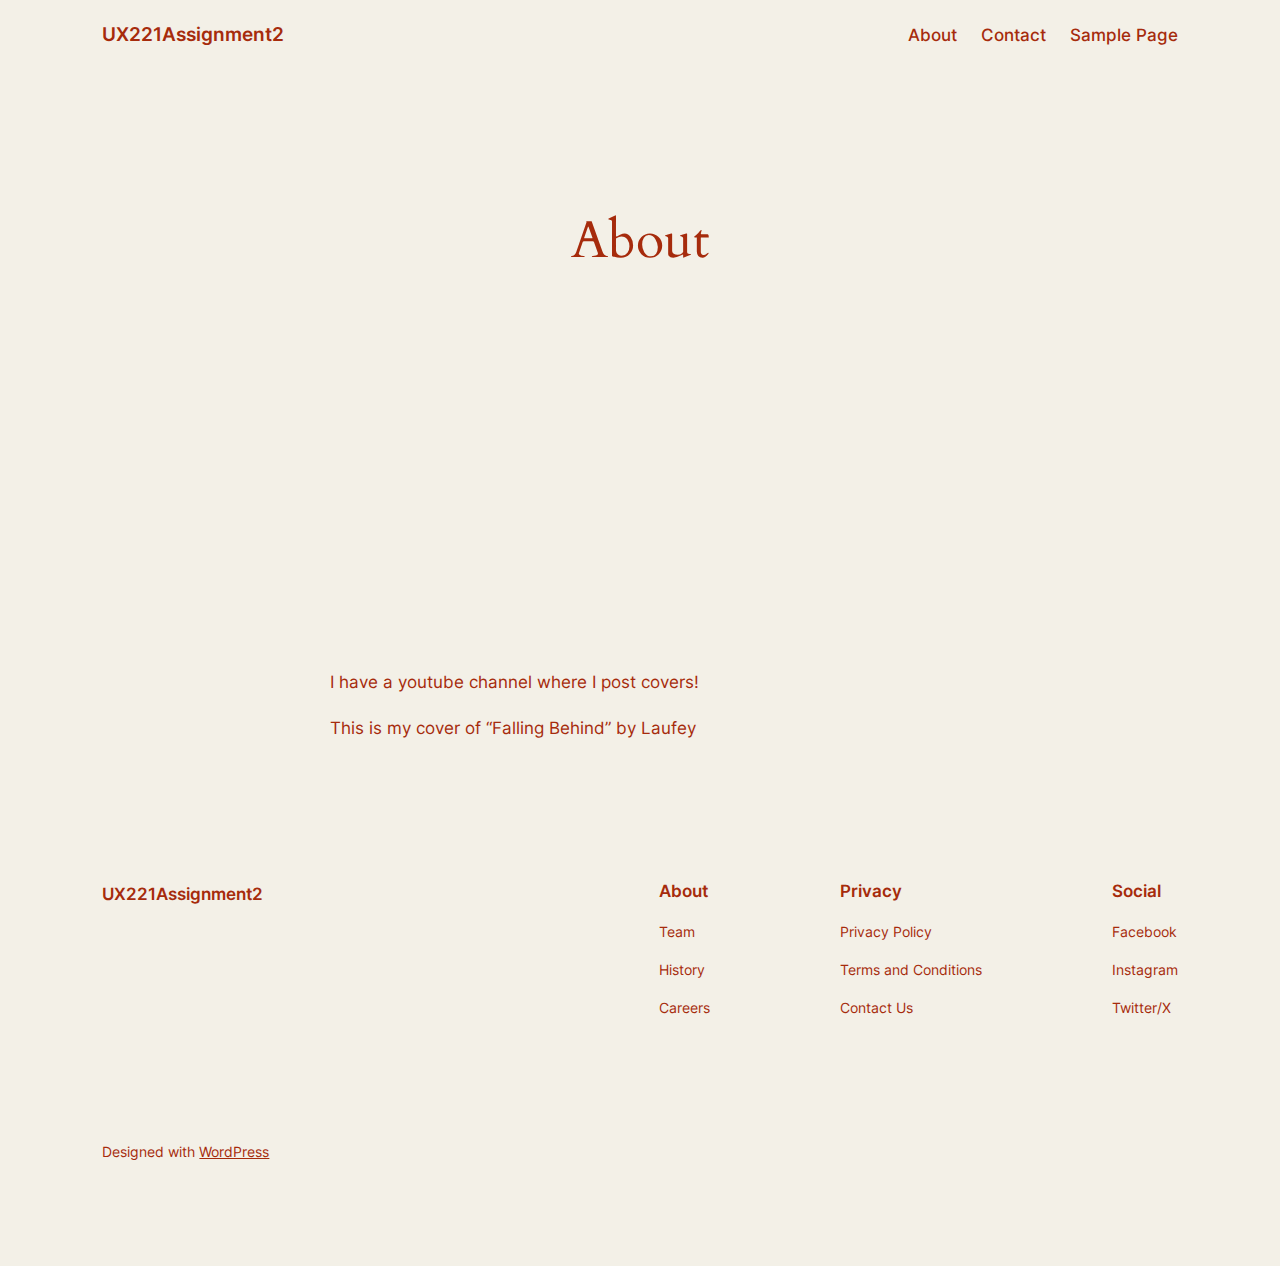
==== about/index.html @ e78d364b "deploy: 8028c22133282f157726c43431fa1f58e1447003" ====
<!DOCTYPE html>
<html lang="en-CA">
<head>
	<meta charset="UTF-8" />
	<meta name="viewport" content="width=device-width, initial-scale=1" />
<meta name='robots' content='max-image-preview:large' />
	<style>img:is([sizes="auto" i], [sizes^="auto," i]) { contain-intrinsic-size: 3000px 1500px }</style>
	<title>About &#8211; UX221Assignment2</title>
<link rel='dns-prefetch' href='//localhost' />
<link rel="alternate" type="application/rss+xml" title="UX221Assignment2 &raquo; Feed" href="/feed/" />
<link rel="alternate" type="application/rss+xml" title="UX221Assignment2 &raquo; Comments Feed" href="/comments/feed/" />
<script>
window._wpemojiSettings = {"baseUrl":"https:\/\/s.w.org\/images\/core\/emoji\/15.0.3\/72x72\/","ext":".png","svgUrl":"https:\/\/s.w.org\/images\/core\/emoji\/15.0.3\/svg\/","svgExt":".svg","source":{"concatemoji":"/wp-includes\/js\/wp-emoji-release.min.js?ver=6.7.2"}};
/*! This file is auto-generated */
!function(i,n){var o,s,e;function c(e){try{var t={supportTests:e,timestamp:(new Date).valueOf()};sessionStorage.setItem(o,JSON.stringify(t))}catch(e){}}function p(e,t,n){e.clearRect(0,0,e.canvas.width,e.canvas.height),e.fillText(t,0,0);var t=new Uint32Array(e.getImageData(0,0,e.canvas.width,e.canvas.height).data),r=(e.clearRect(0,0,e.canvas.width,e.canvas.height),e.fillText(n,0,0),new Uint32Array(e.getImageData(0,0,e.canvas.width,e.canvas.height).data));return t.every(function(e,t){return e===r[t]})}function u(e,t,n){switch(t){case"flag":return n(e,"\ud83c\udff3\ufe0f\u200d\u26a7\ufe0f","\ud83c\udff3\ufe0f\u200b\u26a7\ufe0f")?!1:!n(e,"\ud83c\uddfa\ud83c\uddf3","\ud83c\uddfa\u200b\ud83c\uddf3")&&!n(e,"\ud83c\udff4\udb40\udc67\udb40\udc62\udb40\udc65\udb40\udc6e\udb40\udc67\udb40\udc7f","\ud83c\udff4\u200b\udb40\udc67\u200b\udb40\udc62\u200b\udb40\udc65\u200b\udb40\udc6e\u200b\udb40\udc67\u200b\udb40\udc7f");case"emoji":return!n(e,"\ud83d\udc26\u200d\u2b1b","\ud83d\udc26\u200b\u2b1b")}return!1}function f(e,t,n){var r="undefined"!=typeof WorkerGlobalScope&&self instanceof WorkerGlobalScope?new OffscreenCanvas(300,150):i.createElement("canvas"),a=r.getContext("2d",{willReadFrequently:!0}),o=(a.textBaseline="top",a.font="600 32px Arial",{});return e.forEach(function(e){o[e]=t(a,e,n)}),o}function t(e){var t=i.createElement("script");t.src=e,t.defer=!0,i.head.appendChild(t)}"undefined"!=typeof Promise&&(o="wpEmojiSettingsSupports",s=["flag","emoji"],n.supports={everything:!0,everythingExceptFlag:!0},e=new Promise(function(e){i.addEventListener("DOMContentLoaded",e,{once:!0})}),new Promise(function(t){var n=function(){try{var e=JSON.parse(sessionStorage.getItem(o));if("object"==typeof e&&"number"==typeof e.timestamp&&(new Date).valueOf()<e.timestamp+604800&&"object"==typeof e.supportTests)return e.supportTests}catch(e){}return null}();if(!n){if("undefined"!=typeof Worker&&"undefined"!=typeof OffscreenCanvas&&"undefined"!=typeof URL&&URL.createObjectURL&&"undefined"!=typeof Blob)try{var e="postMessage("+f.toString()+"("+[JSON.stringify(s),u.toString(),p.toString()].join(",")+"));",r=new Blob([e],{type:"text/javascript"}),a=new Worker(URL.createObjectURL(r),{name:"wpTestEmojiSupports"});return void(a.onmessage=function(e){c(n=e.data),a.terminate(),t(n)})}catch(e){}c(n=f(s,u,p))}t(n)}).then(function(e){for(var t in e)n.supports[t]=e[t],n.supports.everything=n.supports.everything&&n.supports[t],"flag"!==t&&(n.supports.everythingExceptFlag=n.supports.everythingExceptFlag&&n.supports[t]);n.supports.everythingExceptFlag=n.supports.everythingExceptFlag&&!n.supports.flag,n.DOMReady=!1,n.readyCallback=function(){n.DOMReady=!0}}).then(function(){return e}).then(function(){var e;n.supports.everything||(n.readyCallback(),(e=n.source||{}).concatemoji?t(e.concatemoji):e.wpemoji&&e.twemoji&&(t(e.twemoji),t(e.wpemoji)))}))}((window,document),window._wpemojiSettings);
</script>
<style id='wp-block-site-logo-inline-css'>
.wp-block-site-logo{box-sizing:border-box;line-height:0}.wp-block-site-logo a{display:inline-block;line-height:0}.wp-block-site-logo.is-default-size img{height:auto;width:120px}.wp-block-site-logo img{height:auto;max-width:100%}.wp-block-site-logo a,.wp-block-site-logo img{border-radius:inherit}.wp-block-site-logo.aligncenter{margin-left:auto;margin-right:auto;text-align:center}:root :where(.wp-block-site-logo.is-style-rounded){border-radius:9999px}
</style>
<style id='wp-block-site-title-inline-css'>
.wp-block-site-title{box-sizing:border-box}.wp-block-site-title :where(a){color:inherit;font-family:inherit;font-size:inherit;font-style:inherit;font-weight:inherit;letter-spacing:inherit;line-height:inherit;text-decoration:inherit}
</style>
<style id='wp-block-group-inline-css'>
.wp-block-group{box-sizing:border-box}:where(.wp-block-group.wp-block-group-is-layout-constrained){position:relative}
</style>
<style id='wp-block-page-list-inline-css'>
.wp-block-navigation .wp-block-page-list{align-items:var(--navigation-layout-align,initial);background-color:inherit;display:flex;flex-direction:var(--navigation-layout-direction,initial);flex-wrap:var(--navigation-layout-wrap,wrap);justify-content:var(--navigation-layout-justify,initial)}.wp-block-navigation .wp-block-navigation-item{background-color:inherit}
</style>
<link rel='stylesheet' id='wp-block-navigation-css' href='/wp-includes/blocks/navigation/style.min.css?ver=6.7.2' media='all' />
<style id='wp-block-spacer-inline-css'>
.wp-block-spacer{clear:both}
</style>
<style id='wp-block-post-title-inline-css'>
.wp-block-post-title{box-sizing:border-box;word-break:break-word}.wp-block-post-title :where(a){display:inline-block;font-family:inherit;font-size:inherit;font-style:inherit;font-weight:inherit;letter-spacing:inherit;line-height:inherit;text-decoration:inherit}
</style>
<style id='wp-block-post-featured-image-inline-css'>
.wp-block-post-featured-image{margin-left:0;margin-right:0}.wp-block-post-featured-image a{display:block;height:100%}.wp-block-post-featured-image :where(img){box-sizing:border-box;height:auto;max-width:100%;vertical-align:bottom;width:100%}.wp-block-post-featured-image.alignfull img,.wp-block-post-featured-image.alignwide img{width:100%}.wp-block-post-featured-image .wp-block-post-featured-image__overlay.has-background-dim{background-color:#000;inset:0;position:absolute}.wp-block-post-featured-image{position:relative}.wp-block-post-featured-image .wp-block-post-featured-image__overlay.has-background-gradient{background-color:initial}.wp-block-post-featured-image .wp-block-post-featured-image__overlay.has-background-dim-0{opacity:0}.wp-block-post-featured-image .wp-block-post-featured-image__overlay.has-background-dim-10{opacity:.1}.wp-block-post-featured-image .wp-block-post-featured-image__overlay.has-background-dim-20{opacity:.2}.wp-block-post-featured-image .wp-block-post-featured-image__overlay.has-background-dim-30{opacity:.3}.wp-block-post-featured-image .wp-block-post-featured-image__overlay.has-background-dim-40{opacity:.4}.wp-block-post-featured-image .wp-block-post-featured-image__overlay.has-background-dim-50{opacity:.5}.wp-block-post-featured-image .wp-block-post-featured-image__overlay.has-background-dim-60{opacity:.6}.wp-block-post-featured-image .wp-block-post-featured-image__overlay.has-background-dim-70{opacity:.7}.wp-block-post-featured-image .wp-block-post-featured-image__overlay.has-background-dim-80{opacity:.8}.wp-block-post-featured-image .wp-block-post-featured-image__overlay.has-background-dim-90{opacity:.9}.wp-block-post-featured-image .wp-block-post-featured-image__overlay.has-background-dim-100{opacity:1}.wp-block-post-featured-image:where(.alignleft,.alignright){width:100%}
</style>
<style id='wp-block-paragraph-inline-css'>
.is-small-text{font-size:.875em}.is-regular-text{font-size:1em}.is-large-text{font-size:2.25em}.is-larger-text{font-size:3em}.has-drop-cap:not(:focus):first-letter{float:left;font-size:8.4em;font-style:normal;font-weight:100;line-height:.68;margin:.05em .1em 0 0;text-transform:uppercase}body.rtl .has-drop-cap:not(:focus):first-letter{float:none;margin-left:.1em}p.has-drop-cap.has-background{overflow:hidden}:root :where(p.has-background){padding:1.25em 2.375em}:where(p.has-text-color:not(.has-link-color)) a{color:inherit}p.has-text-align-left[style*="writing-mode:vertical-lr"],p.has-text-align-right[style*="writing-mode:vertical-rl"]{rotate:180deg}
</style>
<style id='wp-block-post-content-inline-css'>
.wp-block-post-content{display:flow-root}
</style>
<style id='wp-block-site-tagline-inline-css'>
.wp-block-site-tagline{box-sizing:border-box}
</style>
<style id='wp-block-heading-inline-css'>
h1.has-background,h2.has-background,h3.has-background,h4.has-background,h5.has-background,h6.has-background{padding:1.25em 2.375em}h1.has-text-align-left[style*=writing-mode]:where([style*=vertical-lr]),h1.has-text-align-right[style*=writing-mode]:where([style*=vertical-rl]),h2.has-text-align-left[style*=writing-mode]:where([style*=vertical-lr]),h2.has-text-align-right[style*=writing-mode]:where([style*=vertical-rl]),h3.has-text-align-left[style*=writing-mode]:where([style*=vertical-lr]),h3.has-text-align-right[style*=writing-mode]:where([style*=vertical-rl]),h4.has-text-align-left[style*=writing-mode]:where([style*=vertical-lr]),h4.has-text-align-right[style*=writing-mode]:where([style*=vertical-rl]),h5.has-text-align-left[style*=writing-mode]:where([style*=vertical-lr]),h5.has-text-align-right[style*=writing-mode]:where([style*=vertical-rl]),h6.has-text-align-left[style*=writing-mode]:where([style*=vertical-lr]),h6.has-text-align-right[style*=writing-mode]:where([style*=vertical-rl]){rotate:180deg}

				.is-style-asterisk:before {
					content: '';
					width: 1.5rem;
					height: 3rem;
					background: var(--wp--preset--color--contrast-2, currentColor);
					clip-path: path('M11.93.684v8.039l5.633-5.633 1.216 1.23-5.66 5.66h8.04v1.737H13.2l5.701 5.701-1.23 1.23-5.742-5.742V21h-1.737v-8.094l-5.77 5.77-1.23-1.217 5.743-5.742H.842V9.98h8.162l-5.701-5.7 1.23-1.231 5.66 5.66V.684h1.737Z');
					display: block;
				}

				/* Hide the asterisk if the heading has no content, to avoid using empty headings to display the asterisk only, which is an A11Y issue */
				.is-style-asterisk:empty:before {
					content: none;
				}

				.is-style-asterisk:-moz-only-whitespace:before {
					content: none;
				}

				.is-style-asterisk.has-text-align-center:before {
					margin: 0 auto;
				}

				.is-style-asterisk.has-text-align-right:before {
					margin-left: auto;
				}

				.rtl .is-style-asterisk.has-text-align-left:before {
					margin-right: auto;
				}
</style>
<style id='wp-block-navigation-link-inline-css'>
.wp-block-navigation .wp-block-navigation-item__label{overflow-wrap:break-word}.wp-block-navigation .wp-block-navigation-item__description{display:none}.link-ui-tools{border-top:1px solid #f0f0f0;padding:8px}.link-ui-block-inserter{padding-top:8px}.link-ui-block-inserter__back{margin-left:8px;text-transform:uppercase}

				.is-style-arrow-link .wp-block-navigation-item__label:after {
					content: "\2197";
					padding-inline-start: 0.25rem;
					vertical-align: middle;
					text-decoration: none;
					display: inline-block;
				}
</style>
<style id='wp-block-columns-inline-css'>
.wp-block-columns{align-items:normal!important;box-sizing:border-box;display:flex;flex-wrap:wrap!important}@media (min-width:782px){.wp-block-columns{flex-wrap:nowrap!important}}.wp-block-columns.are-vertically-aligned-top{align-items:flex-start}.wp-block-columns.are-vertically-aligned-center{align-items:center}.wp-block-columns.are-vertically-aligned-bottom{align-items:flex-end}@media (max-width:781px){.wp-block-columns:not(.is-not-stacked-on-mobile)>.wp-block-column{flex-basis:100%!important}}@media (min-width:782px){.wp-block-columns:not(.is-not-stacked-on-mobile)>.wp-block-column{flex-basis:0;flex-grow:1}.wp-block-columns:not(.is-not-stacked-on-mobile)>.wp-block-column[style*=flex-basis]{flex-grow:0}}.wp-block-columns.is-not-stacked-on-mobile{flex-wrap:nowrap!important}.wp-block-columns.is-not-stacked-on-mobile>.wp-block-column{flex-basis:0;flex-grow:1}.wp-block-columns.is-not-stacked-on-mobile>.wp-block-column[style*=flex-basis]{flex-grow:0}:where(.wp-block-columns){margin-bottom:1.75em}:where(.wp-block-columns.has-background){padding:1.25em 2.375em}.wp-block-column{flex-grow:1;min-width:0;overflow-wrap:break-word;word-break:break-word}.wp-block-column.is-vertically-aligned-top{align-self:flex-start}.wp-block-column.is-vertically-aligned-center{align-self:center}.wp-block-column.is-vertically-aligned-bottom{align-self:flex-end}.wp-block-column.is-vertically-aligned-stretch{align-self:stretch}.wp-block-column.is-vertically-aligned-bottom,.wp-block-column.is-vertically-aligned-center,.wp-block-column.is-vertically-aligned-top{width:100%}
</style>
<style id='wp-emoji-styles-inline-css'>

	img.wp-smiley, img.emoji {
		display: inline !important;
		border: none !important;
		box-shadow: none !important;
		height: 1em !important;
		width: 1em !important;
		margin: 0 0.07em !important;
		vertical-align: -0.1em !important;
		background: none !important;
		padding: 0 !important;
	}
</style>
<style id='wp-block-library-inline-css'>
:root{--wp-admin-theme-color:#007cba;--wp-admin-theme-color--rgb:0,124,186;--wp-admin-theme-color-darker-10:#006ba1;--wp-admin-theme-color-darker-10--rgb:0,107,161;--wp-admin-theme-color-darker-20:#005a87;--wp-admin-theme-color-darker-20--rgb:0,90,135;--wp-admin-border-width-focus:2px;--wp-block-synced-color:#7a00df;--wp-block-synced-color--rgb:122,0,223;--wp-bound-block-color:var(--wp-block-synced-color)}@media (min-resolution:192dpi){:root{--wp-admin-border-width-focus:1.5px}}.wp-element-button{cursor:pointer}:root{--wp--preset--font-size--normal:16px;--wp--preset--font-size--huge:42px}:root .has-very-light-gray-background-color{background-color:#eee}:root .has-very-dark-gray-background-color{background-color:#313131}:root .has-very-light-gray-color{color:#eee}:root .has-very-dark-gray-color{color:#313131}:root .has-vivid-green-cyan-to-vivid-cyan-blue-gradient-background{background:linear-gradient(135deg,#00d084,#0693e3)}:root .has-purple-crush-gradient-background{background:linear-gradient(135deg,#34e2e4,#4721fb 50%,#ab1dfe)}:root .has-hazy-dawn-gradient-background{background:linear-gradient(135deg,#faaca8,#dad0ec)}:root .has-subdued-olive-gradient-background{background:linear-gradient(135deg,#fafae1,#67a671)}:root .has-atomic-cream-gradient-background{background:linear-gradient(135deg,#fdd79a,#004a59)}:root .has-nightshade-gradient-background{background:linear-gradient(135deg,#330968,#31cdcf)}:root .has-midnight-gradient-background{background:linear-gradient(135deg,#020381,#2874fc)}.has-regular-font-size{font-size:1em}.has-larger-font-size{font-size:2.625em}.has-normal-font-size{font-size:var(--wp--preset--font-size--normal)}.has-huge-font-size{font-size:var(--wp--preset--font-size--huge)}.has-text-align-center{text-align:center}.has-text-align-left{text-align:left}.has-text-align-right{text-align:right}#end-resizable-editor-section{display:none}.aligncenter{clear:both}.items-justified-left{justify-content:flex-start}.items-justified-center{justify-content:center}.items-justified-right{justify-content:flex-end}.items-justified-space-between{justify-content:space-between}.screen-reader-text{border:0;clip:rect(1px,1px,1px,1px);clip-path:inset(50%);height:1px;margin:-1px;overflow:hidden;padding:0;position:absolute;width:1px;word-wrap:normal!important}.screen-reader-text:focus{background-color:#ddd;clip:auto!important;clip-path:none;color:#444;display:block;font-size:1em;height:auto;left:5px;line-height:normal;padding:15px 23px 14px;text-decoration:none;top:5px;width:auto;z-index:100000}html :where(.has-border-color){border-style:solid}html :where([style*=border-top-color]){border-top-style:solid}html :where([style*=border-right-color]){border-right-style:solid}html :where([style*=border-bottom-color]){border-bottom-style:solid}html :where([style*=border-left-color]){border-left-style:solid}html :where([style*=border-width]){border-style:solid}html :where([style*=border-top-width]){border-top-style:solid}html :where([style*=border-right-width]){border-right-style:solid}html :where([style*=border-bottom-width]){border-bottom-style:solid}html :where([style*=border-left-width]){border-left-style:solid}html :where(img[class*=wp-image-]){height:auto;max-width:100%}:where(figure){margin:0 0 1em}html :where(.is-position-sticky){--wp-admin--admin-bar--position-offset:var(--wp-admin--admin-bar--height,0px)}@media screen and (max-width:600px){html :where(.is-position-sticky){--wp-admin--admin-bar--position-offset:0px}}
</style>
<style id='global-styles-inline-css'>
:root{--wp--preset--aspect-ratio--square: 1;--wp--preset--aspect-ratio--4-3: 4/3;--wp--preset--aspect-ratio--3-4: 3/4;--wp--preset--aspect-ratio--3-2: 3/2;--wp--preset--aspect-ratio--2-3: 2/3;--wp--preset--aspect-ratio--16-9: 16/9;--wp--preset--aspect-ratio--9-16: 9/16;--wp--preset--color--black: #000000;--wp--preset--color--cyan-bluish-gray: #abb8c3;--wp--preset--color--white: #ffffff;--wp--preset--color--pale-pink: #f78da7;--wp--preset--color--vivid-red: #cf2e2e;--wp--preset--color--luminous-vivid-orange: #ff6900;--wp--preset--color--luminous-vivid-amber: #fcb900;--wp--preset--color--light-green-cyan: #7bdcb5;--wp--preset--color--vivid-green-cyan: #00d084;--wp--preset--color--pale-cyan-blue: #8ed1fc;--wp--preset--color--vivid-cyan-blue: #0693e3;--wp--preset--color--vivid-purple: #9b51e0;--wp--preset--color--base: #F3F0E7;--wp--preset--color--base-2: #ECEADF;--wp--preset--color--contrast: #A62B0C;--wp--preset--gradient--vivid-cyan-blue-to-vivid-purple: linear-gradient(135deg,rgba(6,147,227,1) 0%,rgb(155,81,224) 100%);--wp--preset--gradient--light-green-cyan-to-vivid-green-cyan: linear-gradient(135deg,rgb(122,220,180) 0%,rgb(0,208,130) 100%);--wp--preset--gradient--luminous-vivid-amber-to-luminous-vivid-orange: linear-gradient(135deg,rgba(252,185,0,1) 0%,rgba(255,105,0,1) 100%);--wp--preset--gradient--luminous-vivid-orange-to-vivid-red: linear-gradient(135deg,rgba(255,105,0,1) 0%,rgb(207,46,46) 100%);--wp--preset--gradient--very-light-gray-to-cyan-bluish-gray: linear-gradient(135deg,rgb(238,238,238) 0%,rgb(169,184,195) 100%);--wp--preset--gradient--cool-to-warm-spectrum: linear-gradient(135deg,rgb(74,234,220) 0%,rgb(151,120,209) 20%,rgb(207,42,186) 40%,rgb(238,44,130) 60%,rgb(251,105,98) 80%,rgb(254,248,76) 100%);--wp--preset--gradient--blush-light-purple: linear-gradient(135deg,rgb(255,206,236) 0%,rgb(152,150,240) 100%);--wp--preset--gradient--blush-bordeaux: linear-gradient(135deg,rgb(254,205,165) 0%,rgb(254,45,45) 50%,rgb(107,0,62) 100%);--wp--preset--gradient--luminous-dusk: linear-gradient(135deg,rgb(255,203,112) 0%,rgb(199,81,192) 50%,rgb(65,88,208) 100%);--wp--preset--gradient--pale-ocean: linear-gradient(135deg,rgb(255,245,203) 0%,rgb(182,227,212) 50%,rgb(51,167,181) 100%);--wp--preset--gradient--electric-grass: linear-gradient(135deg,rgb(202,248,128) 0%,rgb(113,206,126) 100%);--wp--preset--gradient--midnight: linear-gradient(135deg,rgb(2,3,129) 0%,rgb(40,116,252) 100%);--wp--preset--gradient--gradient-1: linear-gradient(to bottom, #A62A0C42 0%, #F3F0E7 100%);--wp--preset--gradient--gradient-7: linear-gradient(to bottom, #A62A0C42 50%, #F3F0E7 50%);--wp--preset--gradient--gradient-2: linear-gradient(to bottom, #A62B0C 0%, #F3F0E7 100%);--wp--preset--gradient--gradient-8: linear-gradient(to bottom, #A62B0C 50%, #F3F0E7 50%);--wp--preset--font-size--small: 0.9rem;--wp--preset--font-size--medium: 1.05rem;--wp--preset--font-size--large: clamp(1.39rem, 1.39rem + ((1vw - 0.2rem) * 0.767), 1.85rem);--wp--preset--font-size--x-large: clamp(1.85rem, 1.85rem + ((1vw - 0.2rem) * 1.083), 2.5rem);--wp--preset--font-size--xx-large: clamp(2.5rem, 2.5rem + ((1vw - 0.2rem) * 1.283), 3.27rem);--wp--preset--font-family--body: "Inter", sans-serif;--wp--preset--font-family--heading: Cardo;--wp--preset--font-family--system-sans-serif: -apple-system, BlinkMacSystemFont, avenir next, avenir, segoe ui, helvetica neue, helvetica, Cantarell, Ubuntu, roboto, noto, arial, sans-serif;--wp--preset--font-family--system-serif: Iowan Old Style, Apple Garamond, Baskerville, Times New Roman, Droid Serif, Times, Source Serif Pro, serif, Apple Color Emoji, Segoe UI Emoji, Segoe UI Symbol;--wp--preset--spacing--20: min(1.5rem, 2vw);--wp--preset--spacing--30: min(2.5rem, 3vw);--wp--preset--spacing--40: min(4rem, 5vw);--wp--preset--spacing--50: min(6.5rem, 8vw);--wp--preset--spacing--60: min(10.5rem, 13vw);--wp--preset--spacing--70: 3.38rem;--wp--preset--spacing--80: 5.06rem;--wp--preset--spacing--10: 1rem;--wp--preset--shadow--natural: 6px 6px 9px rgba(0, 0, 0, 0.2);--wp--preset--shadow--deep: 12px 12px 50px rgba(0, 0, 0, 0.4);--wp--preset--shadow--sharp: 6px 6px 0px rgba(0, 0, 0, 0.2);--wp--preset--shadow--outlined: 6px 6px 0px -3px rgba(255, 255, 255, 1), 6px 6px rgba(0, 0, 0, 1);--wp--preset--shadow--crisp: 6px 6px 0px rgba(0, 0, 0, 1);}:root { --wp--style--global--content-size: 620px;--wp--style--global--wide-size: 1280px; }:where(body) { margin: 0; }.wp-site-blocks { padding-top: var(--wp--style--root--padding-top); padding-bottom: var(--wp--style--root--padding-bottom); }.has-global-padding { padding-right: var(--wp--style--root--padding-right); padding-left: var(--wp--style--root--padding-left); }.has-global-padding > .alignfull { margin-right: calc(var(--wp--style--root--padding-right) * -1); margin-left: calc(var(--wp--style--root--padding-left) * -1); }.has-global-padding :where(:not(.alignfull.is-layout-flow) > .has-global-padding:not(.wp-block-block, .alignfull)) { padding-right: 0; padding-left: 0; }.has-global-padding :where(:not(.alignfull.is-layout-flow) > .has-global-padding:not(.wp-block-block, .alignfull)) > .alignfull { margin-left: 0; margin-right: 0; }.wp-site-blocks > .alignleft { float: left; margin-right: 2em; }.wp-site-blocks > .alignright { float: right; margin-left: 2em; }.wp-site-blocks > .aligncenter { justify-content: center; margin-left: auto; margin-right: auto; }:where(.wp-site-blocks) > * { margin-block-start: 1.2rem; margin-block-end: 0; }:where(.wp-site-blocks) > :first-child { margin-block-start: 0; }:where(.wp-site-blocks) > :last-child { margin-block-end: 0; }:root { --wp--style--block-gap: 1.2rem; }:root :where(.is-layout-flow) > :first-child{margin-block-start: 0;}:root :where(.is-layout-flow) > :last-child{margin-block-end: 0;}:root :where(.is-layout-flow) > *{margin-block-start: 1.2rem;margin-block-end: 0;}:root :where(.is-layout-constrained) > :first-child{margin-block-start: 0;}:root :where(.is-layout-constrained) > :last-child{margin-block-end: 0;}:root :where(.is-layout-constrained) > *{margin-block-start: 1.2rem;margin-block-end: 0;}:root :where(.is-layout-flex){gap: 1.2rem;}:root :where(.is-layout-grid){gap: 1.2rem;}.is-layout-flow > .alignleft{float: left;margin-inline-start: 0;margin-inline-end: 2em;}.is-layout-flow > .alignright{float: right;margin-inline-start: 2em;margin-inline-end: 0;}.is-layout-flow > .aligncenter{margin-left: auto !important;margin-right: auto !important;}.is-layout-constrained > .alignleft{float: left;margin-inline-start: 0;margin-inline-end: 2em;}.is-layout-constrained > .alignright{float: right;margin-inline-start: 2em;margin-inline-end: 0;}.is-layout-constrained > .aligncenter{margin-left: auto !important;margin-right: auto !important;}.is-layout-constrained > :where(:not(.alignleft):not(.alignright):not(.alignfull)){max-width: var(--wp--style--global--content-size);margin-left: auto !important;margin-right: auto !important;}.is-layout-constrained > .alignwide{max-width: var(--wp--style--global--wide-size);}body .is-layout-flex{display: flex;}.is-layout-flex{flex-wrap: wrap;align-items: center;}.is-layout-flex > :is(*, div){margin: 0;}body .is-layout-grid{display: grid;}.is-layout-grid > :is(*, div){margin: 0;}body{background-color: var(--wp--preset--color--base);color: var(--wp--preset--color--contrast);font-family: var(--wp--preset--font-family--body);font-size: var(--wp--preset--font-size--medium);font-style: normal;font-weight: 400;line-height: 1.55;--wp--style--root--padding-top: 0px;--wp--style--root--padding-right: var(--wp--preset--spacing--50);--wp--style--root--padding-bottom: 0px;--wp--style--root--padding-left: var(--wp--preset--spacing--50);}a:where(:not(.wp-element-button)){color: var(--wp--preset--color--contrast);text-decoration: underline;}:root :where(a:where(:not(.wp-element-button)):hover){text-decoration: none;}h1, h2, h3, h4, h5, h6{color: var(--wp--preset--color--contrast);font-family: var(--wp--preset--font-family--heading);font-weight: 400;line-height: 1.2;}h1{font-size: var(--wp--preset--font-size--xx-large);line-height: 1.15;}h2{font-size: var(--wp--preset--font-size--x-large);}h3{font-size: var(--wp--preset--font-size--large);}h4{font-size: clamp(1.1rem, 1.1rem + ((1vw - 0.2rem) * 0.767), 1.5rem);}h5{font-size: var(--wp--preset--font-size--medium);}h6{font-size: var(--wp--preset--font-size--small);}:root :where(.wp-element-button, .wp-block-button__link){background-color: var(--wp--preset--color--contrast);border-radius: .33rem;border-color: var(--wp--preset--color--contrast);border-width: 0;color: var(--wp--preset--color--base);font-family: inherit;font-size: var(--wp--preset--font-size--small);font-style: normal;font-weight: 500;line-height: inherit;padding-top: 0.6rem;padding-right: 1rem;padding-bottom: 0.6rem;padding-left: 1rem;text-decoration: none;}:root :where(.wp-element-button:hover, .wp-block-button__link:hover){background-color: var(--wp--preset--color--contrast);border-color: var(--wp--preset--color--contrast);color: var(--wp--preset--color--base);}:root :where(.wp-element-button:focus, .wp-block-button__link:focus){background-color: var(--wp--preset--color--contrast);border-color: var(--wp--preset--color--contrast);color: var(--wp--preset--color--base);outline-color: var(--wp--preset--color--contrast);outline-offset: 2px;}:root :where(.wp-element-button:active, .wp-block-button__link:active){background-color: var(--wp--preset--color--contrast);color: var(--wp--preset--color--base);}:root :where(.wp-element-caption, .wp-block-audio figcaption, .wp-block-embed figcaption, .wp-block-gallery figcaption, .wp-block-image figcaption, .wp-block-table figcaption, .wp-block-video figcaption){color: var(--wp--preset--color--contrast);font-family: var(--wp--preset--font-family--body);font-size: 0.8rem;}.has-black-color{color: var(--wp--preset--color--black) !important;}.has-cyan-bluish-gray-color{color: var(--wp--preset--color--cyan-bluish-gray) !important;}.has-white-color{color: var(--wp--preset--color--white) !important;}.has-pale-pink-color{color: var(--wp--preset--color--pale-pink) !important;}.has-vivid-red-color{color: var(--wp--preset--color--vivid-red) !important;}.has-luminous-vivid-orange-color{color: var(--wp--preset--color--luminous-vivid-orange) !important;}.has-luminous-vivid-amber-color{color: var(--wp--preset--color--luminous-vivid-amber) !important;}.has-light-green-cyan-color{color: var(--wp--preset--color--light-green-cyan) !important;}.has-vivid-green-cyan-color{color: var(--wp--preset--color--vivid-green-cyan) !important;}.has-pale-cyan-blue-color{color: var(--wp--preset--color--pale-cyan-blue) !important;}.has-vivid-cyan-blue-color{color: var(--wp--preset--color--vivid-cyan-blue) !important;}.has-vivid-purple-color{color: var(--wp--preset--color--vivid-purple) !important;}.has-base-color{color: var(--wp--preset--color--base) !important;}.has-base-2-color{color: var(--wp--preset--color--base-2) !important;}.has-contrast-color{color: var(--wp--preset--color--contrast) !important;}.has-black-background-color{background-color: var(--wp--preset--color--black) !important;}.has-cyan-bluish-gray-background-color{background-color: var(--wp--preset--color--cyan-bluish-gray) !important;}.has-white-background-color{background-color: var(--wp--preset--color--white) !important;}.has-pale-pink-background-color{background-color: var(--wp--preset--color--pale-pink) !important;}.has-vivid-red-background-color{background-color: var(--wp--preset--color--vivid-red) !important;}.has-luminous-vivid-orange-background-color{background-color: var(--wp--preset--color--luminous-vivid-orange) !important;}.has-luminous-vivid-amber-background-color{background-color: var(--wp--preset--color--luminous-vivid-amber) !important;}.has-light-green-cyan-background-color{background-color: var(--wp--preset--color--light-green-cyan) !important;}.has-vivid-green-cyan-background-color{background-color: var(--wp--preset--color--vivid-green-cyan) !important;}.has-pale-cyan-blue-background-color{background-color: var(--wp--preset--color--pale-cyan-blue) !important;}.has-vivid-cyan-blue-background-color{background-color: var(--wp--preset--color--vivid-cyan-blue) !important;}.has-vivid-purple-background-color{background-color: var(--wp--preset--color--vivid-purple) !important;}.has-base-background-color{background-color: var(--wp--preset--color--base) !important;}.has-base-2-background-color{background-color: var(--wp--preset--color--base-2) !important;}.has-contrast-background-color{background-color: var(--wp--preset--color--contrast) !important;}.has-black-border-color{border-color: var(--wp--preset--color--black) !important;}.has-cyan-bluish-gray-border-color{border-color: var(--wp--preset--color--cyan-bluish-gray) !important;}.has-white-border-color{border-color: var(--wp--preset--color--white) !important;}.has-pale-pink-border-color{border-color: var(--wp--preset--color--pale-pink) !important;}.has-vivid-red-border-color{border-color: var(--wp--preset--color--vivid-red) !important;}.has-luminous-vivid-orange-border-color{border-color: var(--wp--preset--color--luminous-vivid-orange) !important;}.has-luminous-vivid-amber-border-color{border-color: var(--wp--preset--color--luminous-vivid-amber) !important;}.has-light-green-cyan-border-color{border-color: var(--wp--preset--color--light-green-cyan) !important;}.has-vivid-green-cyan-border-color{border-color: var(--wp--preset--color--vivid-green-cyan) !important;}.has-pale-cyan-blue-border-color{border-color: var(--wp--preset--color--pale-cyan-blue) !important;}.has-vivid-cyan-blue-border-color{border-color: var(--wp--preset--color--vivid-cyan-blue) !important;}.has-vivid-purple-border-color{border-color: var(--wp--preset--color--vivid-purple) !important;}.has-base-border-color{border-color: var(--wp--preset--color--base) !important;}.has-base-2-border-color{border-color: var(--wp--preset--color--base-2) !important;}.has-contrast-border-color{border-color: var(--wp--preset--color--contrast) !important;}.has-vivid-cyan-blue-to-vivid-purple-gradient-background{background: var(--wp--preset--gradient--vivid-cyan-blue-to-vivid-purple) !important;}.has-light-green-cyan-to-vivid-green-cyan-gradient-background{background: var(--wp--preset--gradient--light-green-cyan-to-vivid-green-cyan) !important;}.has-luminous-vivid-amber-to-luminous-vivid-orange-gradient-background{background: var(--wp--preset--gradient--luminous-vivid-amber-to-luminous-vivid-orange) !important;}.has-luminous-vivid-orange-to-vivid-red-gradient-background{background: var(--wp--preset--gradient--luminous-vivid-orange-to-vivid-red) !important;}.has-very-light-gray-to-cyan-bluish-gray-gradient-background{background: var(--wp--preset--gradient--very-light-gray-to-cyan-bluish-gray) !important;}.has-cool-to-warm-spectrum-gradient-background{background: var(--wp--preset--gradient--cool-to-warm-spectrum) !important;}.has-blush-light-purple-gradient-background{background: var(--wp--preset--gradient--blush-light-purple) !important;}.has-blush-bordeaux-gradient-background{background: var(--wp--preset--gradient--blush-bordeaux) !important;}.has-luminous-dusk-gradient-background{background: var(--wp--preset--gradient--luminous-dusk) !important;}.has-pale-ocean-gradient-background{background: var(--wp--preset--gradient--pale-ocean) !important;}.has-electric-grass-gradient-background{background: var(--wp--preset--gradient--electric-grass) !important;}.has-midnight-gradient-background{background: var(--wp--preset--gradient--midnight) !important;}.has-gradient-1-gradient-background{background: var(--wp--preset--gradient--gradient-1) !important;}.has-gradient-7-gradient-background{background: var(--wp--preset--gradient--gradient-7) !important;}.has-gradient-2-gradient-background{background: var(--wp--preset--gradient--gradient-2) !important;}.has-gradient-8-gradient-background{background: var(--wp--preset--gradient--gradient-8) !important;}.has-small-font-size{font-size: var(--wp--preset--font-size--small) !important;}.has-medium-font-size{font-size: var(--wp--preset--font-size--medium) !important;}.has-large-font-size{font-size: var(--wp--preset--font-size--large) !important;}.has-x-large-font-size{font-size: var(--wp--preset--font-size--x-large) !important;}.has-xx-large-font-size{font-size: var(--wp--preset--font-size--xx-large) !important;}.has-body-font-family{font-family: var(--wp--preset--font-family--body) !important;}.has-heading-font-family{font-family: var(--wp--preset--font-family--heading) !important;}.has-system-sans-serif-font-family{font-family: var(--wp--preset--font-family--system-sans-serif) !important;}.has-system-serif-font-family{font-family: var(--wp--preset--font-family--system-serif) !important;}:where(.wp-site-blocks *:focus){outline-width:2px;outline-style:solid}
:root :where(.wp-block-navigation){font-weight: 500;}
:root :where(.wp-block-navigation a:where(:not(.wp-element-button))){text-decoration: none;}
:root :where(.wp-block-navigation a:where(:not(.wp-element-button)):hover){text-decoration: underline;}
:root :where(.wp-block-post-featured-image img, .wp-block-post-featured-image .block-editor-media-placeholder, .wp-block-post-featured-image .wp-block-post-featured-image__overlay){border-radius: var(--wp--preset--spacing--20);}
:root :where(.wp-block-post-title a:where(:not(.wp-element-button))){text-decoration: none;}
:root :where(.wp-block-post-title a:where(:not(.wp-element-button)):hover){text-decoration: underline;}
:root :where(.wp-block-site-tagline){color: var(--wp--preset--color--contrast);font-size: var(--wp--preset--font-size--small);}
:root :where(.wp-block-site-title){font-family: var(--wp--preset--font-family--body);font-size: clamp(0.875rem, 0.875rem + ((1vw - 0.2rem) * 0.542), 1.2rem);font-style: normal;font-weight: 600;}
:root :where(.wp-block-site-title a:where(:not(.wp-element-button))){text-decoration: none;}
:root :where(.wp-block-site-title a:where(:not(.wp-element-button)):hover){text-decoration: none;}
</style>
<style id='core-block-supports-inline-css'>
.wp-container-core-group-is-layout-1 > *{margin-block-start:0;margin-block-end:0;}.wp-container-core-group-is-layout-1 > * + *{margin-block-start:0px;margin-block-end:0;}.wp-container-core-group-is-layout-2{gap:var(--wp--preset--spacing--20);}.wp-container-core-navigation-is-layout-1{gap:var(--wp--preset--spacing--20);justify-content:flex-end;}.wp-container-core-group-is-layout-3{justify-content:flex-start;}.wp-container-core-group-is-layout-4{justify-content:space-between;}.wp-container-core-group-is-layout-8{flex-direction:column;align-items:flex-start;}.wp-container-core-navigation-is-layout-2{gap:var(--wp--preset--spacing--10);flex-direction:column;align-items:flex-start;}.wp-container-core-group-is-layout-9{gap:var(--wp--preset--spacing--10);flex-direction:column;align-items:flex-start;}.wp-container-core-group-is-layout-10{flex-direction:column;align-items:stretch;}.wp-container-core-navigation-is-layout-3{gap:var(--wp--preset--spacing--10);flex-direction:column;align-items:flex-start;}.wp-container-core-group-is-layout-11{gap:var(--wp--preset--spacing--10);flex-direction:column;align-items:flex-start;}.wp-container-core-group-is-layout-12{flex-direction:column;align-items:stretch;}.wp-container-core-navigation-is-layout-4{gap:var(--wp--preset--spacing--10);flex-direction:column;align-items:flex-start;}.wp-container-core-group-is-layout-13{gap:var(--wp--preset--spacing--10);flex-direction:column;align-items:flex-start;}.wp-container-core-group-is-layout-14{flex-direction:column;align-items:stretch;}.wp-container-core-group-is-layout-15{justify-content:space-between;align-items:flex-start;}.wp-container-core-columns-is-layout-1{flex-wrap:nowrap;}.wp-elements-69a005592d8de9c85f5c3744bd9a4e03 a:where(:not(.wp-element-button)){color:var(--wp--preset--color--contrast);}
</style>
<style id='wp-block-template-skip-link-inline-css'>

		.skip-link.screen-reader-text {
			border: 0;
			clip: rect(1px,1px,1px,1px);
			clip-path: inset(50%);
			height: 1px;
			margin: -1px;
			overflow: hidden;
			padding: 0;
			position: absolute !important;
			width: 1px;
			word-wrap: normal !important;
		}

		.skip-link.screen-reader-text:focus {
			background-color: #eee;
			clip: auto !important;
			clip-path: none;
			color: #444;
			display: block;
			font-size: 1em;
			height: auto;
			left: 5px;
			line-height: normal;
			padding: 15px 23px 14px;
			text-decoration: none;
			top: 5px;
			width: auto;
			z-index: 100000;
		}
</style>
<link rel='stylesheet' id='parent-style-css' href='/wp-content/themes/twentytwentyfour/style.css?ver=6.7.2' media='all' />
<link rel='stylesheet' id='child-style-css' href='/wp-content/themes/blue/style.css?ver=6.7.2' media='all' />
<script src="/wp-content/themes/blue/customElements.js?ver=6.7.2" id="custom_javascript-js"></script>
<link rel="https://api.w.org/" href="/wp-json/" /><link rel="alternate" title="JSON" type="application/json" href="/wp-json/wp/v2/pages/8" /><link rel="EditURI" type="application/rsd+xml" title="RSD" href="/xmlrpc.php?rsd" />
<meta name="generator" content="WordPress 6.7.2" />
<link rel="canonical" href="/about/" />
<link rel='shortlink' href='/?p=8' />
<link rel="alternate" title="oEmbed (JSON)" type="application/json+oembed" href="/wp-json/oembed/1.0/embed?url=http%3A%2F%2Flocalhost%3A8000%2Fabout%2F" />
<link rel="alternate" title="oEmbed (XML)" type="text/xml+oembed" href="/wp-json/oembed/1.0/embed?url=http%3A%2F%2Flocalhost%3A8000%2Fabout%2F&#038;format=xml" />
<script type="importmap" id="wp-importmap">
{"imports":{"@wordpress\/interactivity":"/wp-includes\/js\/dist\/script-modules\/interactivity\/index.min.js?ver=907ea3b2f317a78b7b9b"}}
</script>
<script type="module" src="/wp-includes/js/dist/script-modules/block-library/navigation/view.min.js?ver=8ff192874fc8910a284c" id="@wordpress/block-library/navigation/view-js-module"></script>
<link rel="modulepreload" href="/wp-includes/js/dist/script-modules/interactivity/index.min.js?ver=907ea3b2f317a78b7b9b" id="@wordpress/interactivity-js-modulepreload"><style class='wp-fonts-local'>
@font-face{font-family:Inter;font-style:normal;font-weight:300 900;font-display:fallback;src:url('/wp-content/themes/twentytwentyfour/assets/fonts/inter/Inter-VariableFont_slnt,wght.woff2') format('woff2');font-stretch:normal;}
@font-face{font-family:Cardo;font-style:normal;font-weight:400;font-display:fallback;src:url('/wp-content/themes/twentytwentyfour/assets/fonts/cardo/cardo_normal_400.woff2') format('woff2');}
@font-face{font-family:Cardo;font-style:italic;font-weight:400;font-display:fallback;src:url('/wp-content/themes/twentytwentyfour/assets/fonts/cardo/cardo_italic_400.woff2') format('woff2');}
@font-face{font-family:Cardo;font-style:normal;font-weight:700;font-display:fallback;src:url('/wp-content/themes/twentytwentyfour/assets/fonts/cardo/cardo_normal_700.woff2') format('woff2');}
</style>
</head>

<body class="page-template-default page page-id-8 wp-embed-responsive">

<div class="wp-site-blocks"><header class="wp-block-template-part">
<div class="wp-block-group alignwide has-base-background-color has-background has-global-padding is-layout-constrained wp-block-group-is-layout-constrained"
	style="padding-top:20px;padding-bottom:20px">
	
	<div class="wp-block-group alignwide is-content-justification-space-between is-layout-flex wp-container-core-group-is-layout-4 wp-block-group-is-layout-flex">
		
		<div class="wp-block-group is-layout-flex wp-container-core-group-is-layout-2 wp-block-group-is-layout-flex">
			

			
			<div class="wp-block-group is-layout-flow wp-container-core-group-is-layout-1 wp-block-group-is-layout-flow">
				<p class="wp-block-site-title"><a href="/" target="_self" rel="home">UX221Assignment2</a></p>
			</div>
			
		</div>
		

		
		<div class="wp-block-group is-content-justification-left is-layout-flex wp-container-core-group-is-layout-3 wp-block-group-is-layout-flex">
			<nav class="is-responsive items-justified-right wp-block-navigation is-horizontal is-content-justification-right is-layout-flex wp-container-core-navigation-is-layout-1 wp-block-navigation-is-layout-flex" aria-label="" 
		 data-wp-interactive="core/navigation" data-wp-context='{"overlayOpenedBy":{"click":false,"hover":false,"focus":false},"type":"overlay","roleAttribute":"","ariaLabel":"Menu"}'><button aria-haspopup="dialog" aria-label="Open menu" class="wp-block-navigation__responsive-container-open " 
				data-wp-on-async--click="actions.openMenuOnClick"
				data-wp-on--keydown="actions.handleMenuKeydown"
			><svg width="24" height="24" xmlns="https://www.w3.org/2000/svg" viewBox="0 0 24 24" aria-hidden="true" focusable="false"><rect x="4" y="7.5" width="16" height="1.5" /><rect x="4" y="15" width="16" height="1.5" /></svg></button>
				<div class="wp-block-navigation__responsive-container  "  id="modal-1" 
				data-wp-class--has-modal-open="state.isMenuOpen"
				data-wp-class--is-menu-open="state.isMenuOpen"
				data-wp-watch="callbacks.initMenu"
				data-wp-on--keydown="actions.handleMenuKeydown"
				data-wp-on-async--focusout="actions.handleMenuFocusout"
				tabindex="-1"
			>
					<div class="wp-block-navigation__responsive-close" tabindex="-1">
						<div class="wp-block-navigation__responsive-dialog" 
				data-wp-bind--aria-modal="state.ariaModal"
				data-wp-bind--aria-label="state.ariaLabel"
				data-wp-bind--role="state.roleAttribute"
			>
							<button aria-label="Close menu" class="wp-block-navigation__responsive-container-close" 
				data-wp-on-async--click="actions.closeMenuOnClick"
			><svg xmlns="https://www.w3.org/2000/svg" viewBox="0 0 24 24" width="24" height="24" aria-hidden="true" focusable="false"><path d="m13.06 12 6.47-6.47-1.06-1.06L12 10.94 5.53 4.47 4.47 5.53 10.94 12l-6.47 6.47 1.06 1.06L12 13.06l6.47 6.47 1.06-1.06L13.06 12Z"></path></svg></button>
							<div class="wp-block-navigation__responsive-container-content" 
				data-wp-watch="callbacks.focusFirstElement"
			 id="modal-1-content">
								<ul class="wp-block-navigation__container is-responsive items-justified-right wp-block-navigation"><ul class="wp-block-page-list"><li class="wp-block-pages-list__item current-menu-item wp-block-navigation-item open-on-hover-click"><a class="wp-block-pages-list__item__link wp-block-navigation-item__content" href="/about/" aria-current="page">About</a></li><li class="wp-block-pages-list__item wp-block-navigation-item open-on-hover-click"><a class="wp-block-pages-list__item__link wp-block-navigation-item__content" href="/contact/">Contact</a></li><li class="wp-block-pages-list__item wp-block-navigation-item open-on-hover-click"><a class="wp-block-pages-list__item__link wp-block-navigation-item__content" href="/sample-page/">Sample Page</a></li></ul></ul>
							</div>
						</div>
					</div>
				</div></nav>
		</div>
		
	</div>
	
</div>
</header>


<main class="wp-block-group is-layout-flow wp-block-group-is-layout-flow">
	
	<div class="wp-block-group has-global-padding is-layout-constrained wp-block-group-is-layout-constrained">
		
		<div style="height:var(--wp--preset--spacing--50)" aria-hidden="true" class="wp-block-spacer"></div>
		

		<h1 class="has-text-align-center wp-block-post-title">About</h1>

		
		<div style="margin-top:0;margin-bottom:0;height:var(--wp--preset--spacing--30)" aria-hidden="true"
			class="wp-block-spacer"></div>
		

		
	</div>
	

	<div class="entry-content wp-block-post-content has-global-padding is-layout-constrained wp-block-post-content-is-layout-constrained"><p><iframe width="560" height="315" src="https://www.youtube.com/embed/HVF-LLm2PLk?si=hbIKnMcj1uiUeI2d" title="YouTube video player" frameborder="0" allow="accelerometer; autoplay; clipboard-write; encrypted-media; gyroscope; picture-in-picture; web-share" referrerpolicy="strict-origin-when-cross-origin" allowfullscreen></iframe></p>


<p>I have a youtube channel where I post covers!</p>



<p>This is my cover of &#8220;Falling Behind&#8221; by Laufey</p>



<p></p>
</div>
</main>


<footer class="wp-block-template-part">

<div class="wp-block-group has-global-padding is-layout-constrained wp-block-group-is-layout-constrained" style="padding-top:var(--wp--preset--spacing--50);padding-bottom:var(--wp--preset--spacing--50)">
	
	<div class="wp-block-columns alignwide is-layout-flex wp-container-core-columns-is-layout-1 wp-block-columns-is-layout-flex">
		
		<div class="wp-block-column is-layout-flow wp-block-column-is-layout-flow" style="flex-basis:30%">
			
			<div class="wp-block-group is-vertical is-layout-flex wp-container-core-group-is-layout-8 wp-block-group-is-layout-flex">
				

				<p class="wp-block-site-title has-medium-font-size"><a href="/" target="_self" rel="home">UX221Assignment2</a></p>

				
			</div>
			
		</div>
		

		
		<div class="wp-block-column is-layout-flow wp-block-column-is-layout-flow" style="flex-basis:20%">
		</div>
		

		
		<div class="wp-block-column is-layout-flow wp-block-column-is-layout-flow" style="flex-basis:50%">
			
			<div class="wp-block-group is-content-justification-space-between is-layout-flex wp-container-core-group-is-layout-15 wp-block-group-is-layout-flex">
				
				<div class="wp-block-group is-vertical is-content-justification-stretch is-layout-flex wp-container-core-group-is-layout-10 wp-block-group-is-layout-flex">
					
					<h2 class="wp-block-heading has-medium-font-size has-body-font-family" style="font-style:normal;font-weight:600">About</h2>
					

					
					<div class="wp-block-group is-vertical is-layout-flex wp-container-core-group-is-layout-9 wp-block-group-is-layout-flex">

						<nav style="font-style:normal;font-weight:400;" class="has-small-font-size  is-vertical wp-block-navigation is-layout-flex wp-container-core-navigation-is-layout-2 wp-block-navigation-is-layout-flex" aria-label="About"><ul style="font-style:normal;font-weight:400;" class="wp-block-navigation__container has-small-font-size  is-vertical wp-block-navigation has-small-font-size"><li class="has-small-font-size wp-block-navigation-item wp-block-navigation-link"><a class="wp-block-navigation-item__content"  href="#"><span class="wp-block-navigation-item__label">Team</span></a></li><li class="has-small-font-size wp-block-navigation-item wp-block-navigation-link"><a class="wp-block-navigation-item__content"  href="#"><span class="wp-block-navigation-item__label">History</span></a></li><li class="has-small-font-size wp-block-navigation-item wp-block-navigation-link"><a class="wp-block-navigation-item__content"  href="#"><span class="wp-block-navigation-item__label">Careers</span></a></li></ul></nav>

					</div>
					
				</div>

				

				
				<div class="wp-block-group is-vertical is-content-justification-stretch is-layout-flex wp-container-core-group-is-layout-12 wp-block-group-is-layout-flex">
					
					<h2 class="wp-block-heading has-medium-font-size has-body-font-family" style="font-style:normal;font-weight:600">Privacy</h2>
					

					
					<div class="wp-block-group is-vertical is-layout-flex wp-container-core-group-is-layout-11 wp-block-group-is-layout-flex">

						<nav style="font-style:normal;font-weight:400;" class="has-small-font-size  is-vertical wp-block-navigation is-layout-flex wp-container-core-navigation-is-layout-3 wp-block-navigation-is-layout-flex" aria-label="Privacy"><ul style="font-style:normal;font-weight:400;" class="wp-block-navigation__container has-small-font-size  is-vertical wp-block-navigation has-small-font-size"><li class="has-small-font-size wp-block-navigation-item wp-block-navigation-link"><a class="wp-block-navigation-item__content"  href="#"><span class="wp-block-navigation-item__label">Privacy Policy</span></a></li><li class="has-small-font-size wp-block-navigation-item wp-block-navigation-link"><a class="wp-block-navigation-item__content"  href="#"><span class="wp-block-navigation-item__label">Terms and Conditions</span></a></li><li class="has-small-font-size wp-block-navigation-item wp-block-navigation-link"><a class="wp-block-navigation-item__content"  href="#"><span class="wp-block-navigation-item__label">Contact Us</span></a></li></ul></nav>

					</div>
					
				</div>
				

				
				<div class="wp-block-group is-vertical is-content-justification-stretch is-layout-flex wp-container-core-group-is-layout-14 wp-block-group-is-layout-flex">
					
					<h2 class="wp-block-heading has-medium-font-size has-body-font-family" style="font-style:normal;font-weight:600">Social</h2>
					

					
					<div class="wp-block-group is-vertical is-layout-flex wp-container-core-group-is-layout-13 wp-block-group-is-layout-flex">

						<nav style="font-style:normal;font-weight:400;" class="has-small-font-size  is-vertical wp-block-navigation is-layout-flex wp-container-core-navigation-is-layout-4 wp-block-navigation-is-layout-flex" aria-label="Social Media"><ul style="font-style:normal;font-weight:400;" class="wp-block-navigation__container has-small-font-size  is-vertical wp-block-navigation has-small-font-size"><li class="has-small-font-size wp-block-navigation-item wp-block-navigation-link"><a class="wp-block-navigation-item__content"  href="#"><span class="wp-block-navigation-item__label">Facebook</span></a></li><li class="has-small-font-size wp-block-navigation-item wp-block-navigation-link"><a class="wp-block-navigation-item__content"  href="#"><span class="wp-block-navigation-item__label">Instagram</span></a></li><li class="has-small-font-size wp-block-navigation-item wp-block-navigation-link"><a class="wp-block-navigation-item__content"  href="#"><span class="wp-block-navigation-item__label">Twitter/X</span></a></li></ul></nav>

					</div>
					
				</div>
				
			</div>
			
		</div>
		
	</div>
	

	
	<div class="wp-block-group alignwide is-layout-flow wp-block-group-is-layout-flow" style="padding-top:var(--wp--preset--spacing--50);padding-bottom:0">
		
		<p class="has-contrast-2-color has-text-color has-link-color has-small-font-size wp-elements-69a005592d8de9c85f5c3744bd9a4e03">
		Designed with <a href="https://wordpress.org" rel="nofollow">WordPress</a>		</p>
		
	</div>
	
</div>


</footer>
</div>
<script id="wp-block-template-skip-link-js-after">
	( function() {
		var skipLinkTarget = document.querySelector( 'main' ),
			sibling,
			skipLinkTargetID,
			skipLink;

		// Early exit if a skip-link target can't be located.
		if ( ! skipLinkTarget ) {
			return;
		}

		/*
		 * Get the site wrapper.
		 * The skip-link will be injected in the beginning of it.
		 */
		sibling = document.querySelector( '.wp-site-blocks' );

		// Early exit if the root element was not found.
		if ( ! sibling ) {
			return;
		}

		// Get the skip-link target's ID, and generate one if it doesn't exist.
		skipLinkTargetID = skipLinkTarget.id;
		if ( ! skipLinkTargetID ) {
			skipLinkTargetID = 'wp--skip-link--target';
			skipLinkTarget.id = skipLinkTargetID;
		}

		// Create the skip link.
		skipLink = document.createElement( 'a' );
		skipLink.classList.add( 'skip-link', 'screen-reader-text' );
		skipLink.href = '#' + skipLinkTargetID;
		skipLink.innerHTML = 'Skip to content';

		// Inject the skip link.
		sibling.parentElement.insertBefore( skipLink, sibling );
	}() );
	
</script>
</body>
</html>
---- wp-includes/blocks/navigation/style.min.css ----
.wp-block-navigation{position:relative;--navigation-layout-justification-setting:flex-start;--navigation-layout-direction:row;--navigation-layout-wrap:wrap;--navigation-layout-justify:flex-start;--navigation-layout-align:center}.wp-block-navigation ul{margin-bottom:0;margin-left:0;margin-top:0;padding-left:0}.wp-block-navigation ul,.wp-block-navigation ul li{list-style:none;padding:0}.wp-block-navigation .wp-block-navigation-item{align-items:center;background-color:inherit;display:flex;position:relative}.wp-block-navigation .wp-block-navigation-item .wp-block-navigation__submenu-container:empty{display:none}.wp-block-navigation .wp-block-navigation-item__content{display:block}.wp-block-navigation .wp-block-navigation-item__content.wp-block-navigation-item__content{color:inherit}.wp-block-navigation.has-text-decoration-underline .wp-block-navigation-item__content,.wp-block-navigation.has-text-decoration-underline .wp-block-navigation-item__content:active,.wp-block-navigation.has-text-decoration-underline .wp-block-navigation-item__content:focus{text-decoration:underline}.wp-block-navigation.has-text-decoration-line-through .wp-block-navigation-item__content,.wp-block-navigation.has-text-decoration-line-through .wp-block-navigation-item__content:active,.wp-block-navigation.has-text-decoration-line-through .wp-block-navigation-item__content:focus{text-decoration:line-through}.wp-block-navigation :where(a),.wp-block-navigation :where(a:active),.wp-block-navigation :where(a:focus){text-decoration:none}.wp-block-navigation .wp-block-navigation__submenu-icon{align-self:center;background-color:inherit;border:none;color:currentColor;display:inline-block;font-size:inherit;height:.6em;line-height:0;margin-left:.25em;padding:0;width:.6em}.wp-block-navigation .wp-block-navigation__submenu-icon svg{display:inline-block;stroke:currentColor;height:inherit;margin-top:.075em;width:inherit}.wp-block-navigation.is-vertical{--navigation-layout-direction:column;--navigation-layout-justify:initial;--navigation-layout-align:flex-start}.wp-block-navigation.no-wrap{--navigation-layout-wrap:nowrap}.wp-block-navigation.items-justified-center{--navigation-layout-justification-setting:center;--navigation-layout-justify:center}.wp-block-navigation.items-justified-center.is-vertical{--navigation-layout-align:center}.wp-block-navigation.items-justified-right{--navigation-layout-justification-setting:flex-end;--navigation-layout-justify:flex-end}.wp-block-navigation.items-justified-right.is-vertical{--navigation-layout-align:flex-end}.wp-block-navigation.items-justified-space-between{--navigation-layout-justification-setting:space-between;--navigation-layout-justify:space-between}.wp-block-navigation .has-child .wp-block-navigation__submenu-container{align-items:normal;background-color:inherit;color:inherit;display:flex;flex-direction:column;height:0;left:-1px;opacity:0;overflow:hidden;position:absolute;top:100%;transition:opacity .1s linear;visibility:hidden;width:0;z-index:2}.wp-block-navigation .has-child .wp-block-navigation__submenu-container>.wp-block-navigation-item>.wp-block-navigation-item__content{display:flex;flex-grow:1}.wp-block-navigation .has-child .wp-block-navigation__submenu-container>.wp-block-navigation-item>.wp-block-navigation-item__content .wp-block-navigation__submenu-icon{margin-left:auto;margin-right:0}.wp-block-navigation .has-child .wp-block-navigation__submenu-container .wp-block-navigation-item__content{margin:0}@media (min-width:782px){.wp-block-navigation .has-child .wp-block-navigation__submenu-container .wp-block-navigation__submenu-container{left:100%;top:-1px}.wp-block-navigation .has-child .wp-block-navigation__submenu-container .wp-block-navigation__submenu-container:before{background:#0000;content:"";display:block;height:100%;position:absolute;right:100%;width:.5em}.wp-block-navigation .has-child .wp-block-navigation__submenu-container .wp-block-navigation__submenu-icon{margin-right:.25em}.wp-block-navigation .has-child .wp-block-navigation__submenu-container .wp-block-navigation__submenu-icon svg{transform:rotate(-90deg)}}.wp-block-navigation .has-child .wp-block-navigation-submenu__toggle[aria-expanded=true]~.wp-block-navigation__submenu-container,.wp-block-navigation .has-child:not(.open-on-click):hover>.wp-block-navigation__submenu-container,.wp-block-navigation .has-child:not(.open-on-click):not(.open-on-hover-click):focus-within>.wp-block-navigation__submenu-container{height:auto;min-width:200px;opacity:1;overflow:visible;visibility:visible;width:auto}.wp-block-navigation.has-background .has-child .wp-block-navigation__submenu-container{left:0;top:100%}@media (min-width:782px){.wp-block-navigation.has-background .has-child .wp-block-navigation__submenu-container .wp-block-navigation__submenu-container{left:100%;top:0}}.wp-block-navigation-submenu{display:flex;position:relative}.wp-block-navigation-submenu .wp-block-navigation__submenu-icon svg{stroke:currentColor}button.wp-block-navigation-item__content{background-color:initial;border:none;color:currentColor;font-family:inherit;font-size:inherit;font-style:inherit;font-weight:inherit;letter-spacing:inherit;line-height:inherit;text-align:left;text-transform:inherit}.wp-block-navigation-submenu__toggle{cursor:pointer}.wp-block-navigation-item.open-on-click .wp-block-navigation-submenu__toggle{padding-left:0;padding-right:.85em}.wp-block-navigation-item.open-on-click .wp-block-navigation-submenu__toggle+.wp-block-navigation__submenu-icon{margin-left:-.6em;pointer-events:none}.wp-block-navigation-item.open-on-click button.wp-block-navigation-item__content:not(.wp-block-navigation-submenu__toggle){padding:0}.wp-block-navigation .wp-block-page-list,.wp-block-navigation__container,.wp-block-navigation__responsive-close,.wp-block-navigation__responsive-container,.wp-block-navigation__responsive-container-content,.wp-block-navigation__responsive-dialog{gap:inherit}:where(.wp-block-navigation.has-background .wp-block-navigation-item a:not(.wp-element-button)),:where(.wp-block-navigation.has-background .wp-block-navigation-submenu a:not(.wp-element-button)){padding:.5em 1em}:where(.wp-block-navigation .wp-block-navigation__submenu-container .wp-block-navigation-item a:not(.wp-element-button)),:where(.wp-block-navigation .wp-block-navigation__submenu-container .wp-block-navigation-submenu a:not(.wp-element-button)),:where(.wp-block-navigation .wp-block-navigation__submenu-container .wp-block-navigation-submenu button.wp-block-navigation-item__content),:where(.wp-block-navigation .wp-block-navigation__submenu-container .wp-block-pages-list__item button.wp-block-navigation-item__content){padding:.5em 1em}.wp-block-navigation.items-justified-right .wp-block-navigation__container .has-child .wp-block-navigation__submenu-container,.wp-block-navigation.items-justified-right .wp-block-page-list>.has-child .wp-block-navigation__submenu-container,.wp-block-navigation.items-justified-space-between .wp-block-page-list>.has-child:last-child .wp-block-navigation__submenu-container,.wp-block-navigation.items-justified-space-between>.wp-block-navigation__container>.has-child:last-child .wp-block-navigation__submenu-container{left:auto;right:0}.wp-block-navigation.items-justified-right .wp-block-navigation__container .has-child .wp-block-navigation__submenu-container .wp-block-navigation__submenu-container,.wp-block-navigation.items-justified-right .wp-block-page-list>.has-child .wp-block-navigation__submenu-container .wp-block-navigation__submenu-container,.wp-block-navigation.items-justified-space-between .wp-block-page-list>.has-child:last-child .wp-block-navigation__submenu-container .wp-block-navigation__submenu-container,.wp-block-navigation.items-justified-space-between>.wp-block-navigation__container>.has-child:last-child .wp-block-navigation__submenu-container .wp-block-navigation__submenu-container{left:-1px;right:-1px}@media (min-width:782px){.wp-block-navigation.items-justified-right .wp-block-navigation__container .has-child .wp-block-navigation__submenu-container .wp-block-navigation__submenu-container,.wp-block-navigation.items-justified-right .wp-block-page-list>.has-child .wp-block-navigation__submenu-container .wp-block-navigation__submenu-container,.wp-block-navigation.items-justified-space-between .wp-block-page-list>.has-child:last-child .wp-block-navigation__submenu-container .wp-block-navigation__submenu-container,.wp-block-navigation.items-justified-space-between>.wp-block-navigation__container>.has-child:last-child .wp-block-navigation__submenu-container .wp-block-navigation__submenu-container{left:auto;right:100%}}.wp-block-navigation:not(.has-background) .wp-block-navigation__submenu-container{background-color:#fff;border:1px solid #00000026}.wp-block-navigation.has-background .wp-block-navigation__submenu-container{background-color:inherit}.wp-block-navigation:not(.has-text-color) .wp-block-navigation__submenu-container{color:#000}.wp-block-navigation__container{align-items:var(--navigation-layout-align,initial);display:flex;flex-direction:var(--navigation-layout-direction,initial);flex-wrap:var(--navigation-layout-wrap,wrap);justify-content:var(--navigation-layout-justify,initial);list-style:none;margin:0;padding-left:0}.wp-block-navigation__container .is-responsive{display:none}.wp-block-navigation__container:only-child,.wp-block-page-list:only-child{flex-grow:1}@keyframes overlay-menu__fade-in-animation{0%{opacity:0;transform:translateY(.5em)}to{opacity:1;transform:translateY(0)}}.wp-block-navigation__responsive-container{bottom:0;display:none;left:0;position:fixed;right:0;top:0}.wp-block-navigation__responsive-container :where(.wp-block-navigation-item a){color:inherit}.wp-block-navigation__responsive-container .wp-block-navigation__responsive-container-content{align-items:var(--navigation-layout-align,initial);display:flex;flex-direction:var(--navigation-layout-direction,initial);flex-wrap:var(--navigation-layout-wrap,wrap);justify-content:var(--navigation-layout-justify,initial)}.wp-block-navigation__responsive-container:not(.is-menu-open.is-menu-open){background-color:inherit!important;color:inherit!important}.wp-block-navigation__responsive-container.is-menu-open{animation:overlay-menu__fade-in-animation .1s ease-out;animation-fill-mode:forwards;background-color:inherit;display:flex;flex-direction:column;overflow:auto;padding:clamp(1rem,var(--wp--style--root--padding-top),20rem) clamp(1rem,var(--wp--style--root--padding-right),20rem) clamp(1rem,var(--wp--style--root--padding-bottom),20rem) clamp(1rem,var(--wp--style--root--padding-left),20em);z-index:100000}@media (prefers-reduced-motion:reduce){.wp-block-navigation__responsive-container.is-menu-open{animation-delay:0s;animation-duration:1ms}}.wp-block-navigation__responsive-container.is-menu-open .wp-block-navigation__responsive-container-content{align-items:var(--navigation-layout-justification-setting,inherit);display:flex;flex-direction:column;flex-wrap:nowrap;overflow:visible;padding-top:calc(2rem + 24px)}.wp-block-navigation__responsive-container.is-menu-open .wp-block-navigation__responsive-container-content,.wp-block-navigation__responsive-container.is-menu-open .wp-block-navigation__responsive-container-content .wp-block-navigation__container,.wp-block-navigation__responsive-container.is-menu-open .wp-block-navigation__responsive-container-content .wp-block-page-list{justify-content:flex-start}.wp-block-navigation__responsive-container.is-menu-open .wp-block-navigation__responsive-container-content .wp-block-navigation__submenu-icon{display:none}.wp-block-navigation__responsive-container.is-menu-open .wp-block-navigation__responsive-container-content .has-child .wp-block-navigation__submenu-container{border:none;height:auto;min-width:200px;opacity:1;overflow:initial;padding-left:2rem;padding-right:2rem;position:static;visibility:visible;width:auto}.wp-block-navigation__responsive-container.is-menu-open .wp-block-navigation__responsive-container-content .wp-block-navigation__container,.wp-block-navigation__responsive-container.is-menu-open .wp-block-navigation__responsive-container-content .wp-block-navigation__submenu-container{gap:inherit}.wp-block-navigation__responsive-container.is-menu-open .wp-block-navigation__responsive-container-content .wp-block-navigation__submenu-container{padding-top:var(--wp--style--block-gap,2em)}.wp-block-navigation__responsive-container.is-menu-open .wp-block-navigation__responsive-container-content .wp-block-navigation-item__content{padding:0}.wp-block-navigation__responsive-container.is-menu-open .wp-block-navigation__responsive-container-content .wp-block-navigation-item,.wp-block-navigation__responsive-container.is-menu-open .wp-block-navigation__responsive-container-content .wp-block-navigation__container,.wp-block-navigation__responsive-container.is-menu-open .wp-block-navigation__responsive-container-content .wp-block-page-list{align-items:var(--navigation-layout-justification-setting,initial);display:flex;flex-direction:column}.wp-block-navigation__responsive-container.is-menu-open .wp-block-navigation-item,.wp-block-navigation__responsive-container.is-menu-open .wp-block-navigation-item .wp-block-navigation__submenu-container,.wp-block-navigation__responsive-container.is-menu-open .wp-block-navigation__container,.wp-block-navigation__responsive-container.is-menu-open .wp-block-page-list{background:#0000!important;color:inherit!important}.wp-block-navigation__responsive-container.is-menu-open .wp-block-navigation__submenu-container.wp-block-navigation__submenu-container.wp-block-navigation__submenu-container.wp-block-navigation__submenu-container{left:auto;right:auto}@media (min-width:600px){.wp-block-navigation__responsive-container:not(.hidden-by-default):not(.is-menu-open){background-color:inherit;display:block;position:relative;width:100%;z-index:auto}.wp-block-navigation__responsive-container:not(.hidden-by-default):not(.is-menu-open) .wp-block-navigation__responsive-container-close{display:none}.wp-block-navigation__responsive-container.is-menu-open .wp-block-navigation__submenu-container.wp-block-navigation__submenu-container.wp-block-navigation__submenu-container.wp-block-navigation__submenu-container{left:0}}.wp-block-navigation:not(.has-background) .wp-block-navigation__responsive-container.is-menu-open{background-color:#fff}.wp-block-navigation:not(.has-text-color) .wp-block-navigation__responsive-container.is-menu-open{color:#000}.wp-block-navigation__toggle_button_label{font-size:1rem;font-weight:700}.wp-block-navigation__responsive-container-close,.wp-block-navigation__responsive-container-open{background:#0000;border:none;color:currentColor;cursor:pointer;margin:0;padding:0;text-transform:inherit;vertical-align:middle}.wp-block-navigation__responsive-container-close svg,.wp-block-navigation__responsive-container-open svg{fill:currentColor;display:block;height:24px;pointer-events:none;width:24px}.wp-block-navigation__responsive-container-open{display:flex}.wp-block-navigation__responsive-container-open.wp-block-navigation__responsive-container-open.wp-block-navigation__responsive-container-open{font-family:inherit;font-size:inherit;font-weight:inherit}@media (min-width:600px){.wp-block-navigation__responsive-container-open:not(.always-shown){display:none}}.wp-block-navigation__responsive-container-close{position:absolute;right:0;top:0;z-index:2}.wp-block-navigation__responsive-container-close.wp-block-navigation__responsive-container-close.wp-block-navigation__responsive-container-close{font-family:inherit;font-size:inherit;font-weight:inherit}.wp-block-navigation__responsive-close{width:100%}.has-modal-open .wp-block-navigation__responsive-close{margin-left:auto;margin-right:auto;max-width:var(--wp--style--global--wide-size,100%)}.wp-block-navigation__responsive-close:focus{outline:none}.is-menu-open .wp-block-navigation__responsive-close,.is-menu-open .wp-block-navigation__responsive-container-content,.is-menu-open .wp-block-navigation__responsive-dialog{box-sizing:border-box}.wp-block-navigation__responsive-dialog{position:relative}.has-modal-open .admin-bar .is-menu-open .wp-block-navigation__responsive-dialog{margin-top:46px}@media (min-width:782px){.has-modal-open .admin-bar .is-menu-open .wp-block-navigation__responsive-dialog{margin-top:32px}}html.has-modal-open{overflow:hidden}
---- wp-content/themes/twentytwentyfour/style.css ----
/*
Theme Name: Twenty Twenty-Four
Theme URI: https://wordpress.org/themes/twentytwentyfour/
Author: the WordPress team
Author URI: https://wordpress.org
Description: Twenty Twenty-Four is designed to be flexible, versatile and applicable to any website. Its collection of templates and patterns tailor to different needs, such as presenting a business, blogging and writing or showcasing work. A multitude of possibilities open up with just a few adjustments to color and typography. Twenty Twenty-Four comes with style variations and full page designs to help speed up the site building process, is fully compatible with the site editor, and takes advantage of new design tools introduced in WordPress 6.4.
Requires at least: 6.4
Tested up to: 6.7
Requires PHP: 7.0
Version: 1.3
License: GNU General Public License v2 or later
License URI: http://www.gnu.org/licenses/gpl-2.0.html
Text Domain: twentytwentyfour
Tags: one-column, custom-colors, custom-menu, custom-logo, editor-style, featured-images, full-site-editing, block-patterns, rtl-language-support, sticky-post, threaded-comments, translation-ready, wide-blocks, block-styles, style-variations, accessibility-ready, blog, portfolio, news
*/
---- wp-content/themes/blue/style.css ----
/*
Theme Name:     Blue
Description:    a blue theme
Author:         kkanashiro
Template:       twentytwentyfour

(optional values you can add: Theme URI, Author URI, Version, License, License URI, Tags, Text Domain)
*/
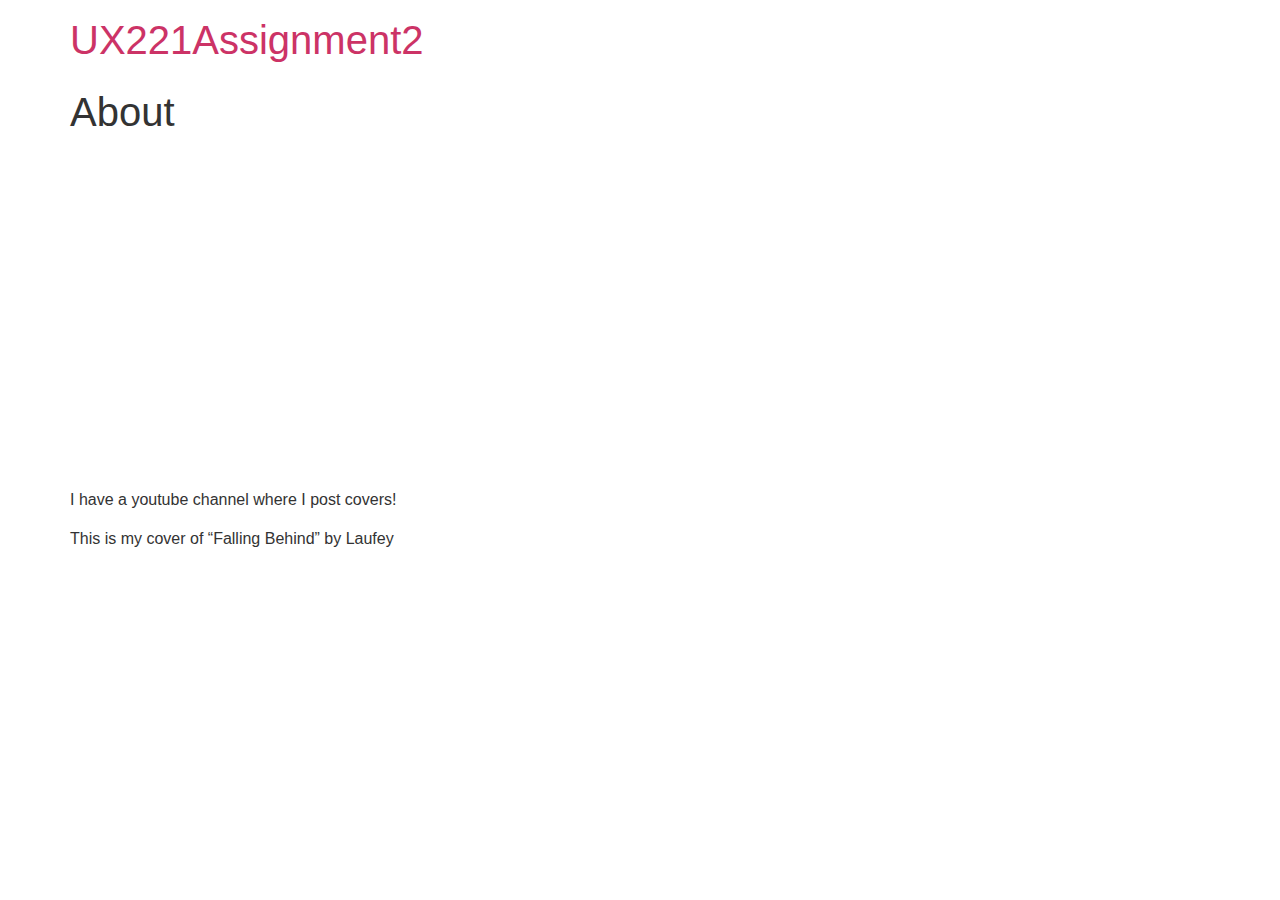
==== commit 27a5347a: "deploy: cbafb7d33715eb0a86b3f5177282b57b1c1ba487" ====
--- a/about/index.html
+++ b/about/index.html
@@ -1,12 +1,13 @@
-<!DOCTYPE html>
+<!doctype html>
 <html lang="en-CA">
 <head>
-	<meta charset="UTF-8" />
-	<meta name="viewport" content="width=device-width, initial-scale=1" />
+	<meta charset="UTF-8">
+	<meta name="viewport" content="width=device-width, initial-scale=1">
+	<link rel="profile" href="https://gmpg.org/xfn/11">
+	<title>About &#8211; UX221Assignment2</title>
 <meta name='robots' content='max-image-preview:large' />
 	<style>img:is([sizes="auto" i], [sizes^="auto," i]) { contain-intrinsic-size: 3000px 1500px }</style>
-	<title>About &#8211; UX221Assignment2</title>
-<link rel='dns-prefetch' href='//localhost' />
+	<link rel='dns-prefetch' href='//localhost' />
 <link rel="alternate" type="application/rss+xml" title="UX221Assignment2 &raquo; Feed" href="/feed/" />
 <link rel="alternate" type="application/rss+xml" title="UX221Assignment2 &raquo; Comments Feed" href="/comments/feed/" />
 <script>
@@ -14,84 +15,6 @@
 /*! This file is auto-generated */
 !function(i,n){var o,s,e;function c(e){try{var t={supportTests:e,timestamp:(new Date).valueOf()};sessionStorage.setItem(o,JSON.stringify(t))}catch(e){}}function p(e,t,n){e.clearRect(0,0,e.canvas.width,e.canvas.height),e.fillText(t,0,0);var t=new Uint32Array(e.getImageData(0,0,e.canvas.width,e.canvas.height).data),r=(e.clearRect(0,0,e.canvas.width,e.canvas.height),e.fillText(n,0,0),new Uint32Array(e.getImageData(0,0,e.canvas.width,e.canvas.height).data));return t.every(function(e,t){return e===r[t]})}function u(e,t,n){switch(t){case"flag":return n(e,"\ud83c\udff3\ufe0f\u200d\u26a7\ufe0f","\ud83c\udff3\ufe0f\u200b\u26a7\ufe0f")?!1:!n(e,"\ud83c\uddfa\ud83c\uddf3","\ud83c\uddfa\u200b\ud83c\uddf3")&&!n(e,"\ud83c\udff4\udb40\udc67\udb40\udc62\udb40\udc65\udb40\udc6e\udb40\udc67\udb40\udc7f","\ud83c\udff4\u200b\udb40\udc67\u200b\udb40\udc62\u200b\udb40\udc65\u200b\udb40\udc6e\u200b\udb40\udc67\u200b\udb40\udc7f");case"emoji":return!n(e,"\ud83d\udc26\u200d\u2b1b","\ud83d\udc26\u200b\u2b1b")}return!1}function f(e,t,n){var r="undefined"!=typeof WorkerGlobalScope&&self instanceof WorkerGlobalScope?new OffscreenCanvas(300,150):i.createElement("canvas"),a=r.getContext("2d",{willReadFrequently:!0}),o=(a.textBaseline="top",a.font="600 32px Arial",{});return e.forEach(function(e){o[e]=t(a,e,n)}),o}function t(e){var t=i.createElement("script");t.src=e,t.defer=!0,i.head.appendChild(t)}"undefined"!=typeof Promise&&(o="wpEmojiSettingsSupports",s=["flag","emoji"],n.supports={everything:!0,everythingExceptFlag:!0},e=new Promise(function(e){i.addEventListener("DOMContentLoaded",e,{once:!0})}),new Promise(function(t){var n=function(){try{var e=JSON.parse(sessionStorage.getItem(o));if("object"==typeof e&&"number"==typeof e.timestamp&&(new Date).valueOf()<e.timestamp+604800&&"object"==typeof e.supportTests)return e.supportTests}catch(e){}return null}();if(!n){if("undefined"!=typeof Worker&&"undefined"!=typeof OffscreenCanvas&&"undefined"!=typeof URL&&URL.createObjectURL&&"undefined"!=typeof Blob)try{var e="postMessage("+f.toString()+"("+[JSON.stringify(s),u.toString(),p.toString()].join(",")+"));",r=new Blob([e],{type:"text/javascript"}),a=new Worker(URL.createObjectURL(r),{name:"wpTestEmojiSupports"});return void(a.onmessage=function(e){c(n=e.data),a.terminate(),t(n)})}catch(e){}c(n=f(s,u,p))}t(n)}).then(function(e){for(var t in e)n.supports[t]=e[t],n.supports.everything=n.supports.everything&&n.supports[t],"flag"!==t&&(n.supports.everythingExceptFlag=n.supports.everythingExceptFlag&&n.supports[t]);n.supports.everythingExceptFlag=n.supports.everythingExceptFlag&&!n.supports.flag,n.DOMReady=!1,n.readyCallback=function(){n.DOMReady=!0}}).then(function(){return e}).then(function(){var e;n.supports.everything||(n.readyCallback(),(e=n.source||{}).concatemoji?t(e.concatemoji):e.wpemoji&&e.twemoji&&(t(e.twemoji),t(e.wpemoji)))}))}((window,document),window._wpemojiSettings);
 </script>
-<style id='wp-block-site-logo-inline-css'>
-.wp-block-site-logo{box-sizing:border-box;line-height:0}.wp-block-site-logo a{display:inline-block;line-height:0}.wp-block-site-logo.is-default-size img{height:auto;width:120px}.wp-block-site-logo img{height:auto;max-width:100%}.wp-block-site-logo a,.wp-block-site-logo img{border-radius:inherit}.wp-block-site-logo.aligncenter{margin-left:auto;margin-right:auto;text-align:center}:root :where(.wp-block-site-logo.is-style-rounded){border-radius:9999px}
-</style>
-<style id='wp-block-site-title-inline-css'>
-.wp-block-site-title{box-sizing:border-box}.wp-block-site-title :where(a){color:inherit;font-family:inherit;font-size:inherit;font-style:inherit;font-weight:inherit;letter-spacing:inherit;line-height:inherit;text-decoration:inherit}
-</style>
-<style id='wp-block-group-inline-css'>
-.wp-block-group{box-sizing:border-box}:where(.wp-block-group.wp-block-group-is-layout-constrained){position:relative}
-</style>
-<style id='wp-block-page-list-inline-css'>
-.wp-block-navigation .wp-block-page-list{align-items:var(--navigation-layout-align,initial);background-color:inherit;display:flex;flex-direction:var(--navigation-layout-direction,initial);flex-wrap:var(--navigation-layout-wrap,wrap);justify-content:var(--navigation-layout-justify,initial)}.wp-block-navigation .wp-block-navigation-item{background-color:inherit}
-</style>
-<link rel='stylesheet' id='wp-block-navigation-css' href='/wp-includes/blocks/navigation/style.min.css?ver=6.7.2' media='all' />
-<style id='wp-block-spacer-inline-css'>
-.wp-block-spacer{clear:both}
-</style>
-<style id='wp-block-post-title-inline-css'>
-.wp-block-post-title{box-sizing:border-box;word-break:break-word}.wp-block-post-title :where(a){display:inline-block;font-family:inherit;font-size:inherit;font-style:inherit;font-weight:inherit;letter-spacing:inherit;line-height:inherit;text-decoration:inherit}
-</style>
-<style id='wp-block-post-featured-image-inline-css'>
-.wp-block-post-featured-image{margin-left:0;margin-right:0}.wp-block-post-featured-image a{display:block;height:100%}.wp-block-post-featured-image :where(img){box-sizing:border-box;height:auto;max-width:100%;vertical-align:bottom;width:100%}.wp-block-post-featured-image.alignfull img,.wp-block-post-featured-image.alignwide img{width:100%}.wp-block-post-featured-image .wp-block-post-featured-image__overlay.has-background-dim{background-color:#000;inset:0;position:absolute}.wp-block-post-featured-image{position:relative}.wp-block-post-featured-image .wp-block-post-featured-image__overlay.has-background-gradient{background-color:initial}.wp-block-post-featured-image .wp-block-post-featured-image__overlay.has-background-dim-0{opacity:0}.wp-block-post-featured-image .wp-block-post-featured-image__overlay.has-background-dim-10{opacity:.1}.wp-block-post-featured-image .wp-block-post-featured-image__overlay.has-background-dim-20{opacity:.2}.wp-block-post-featured-image .wp-block-post-featured-image__overlay.has-background-dim-30{opacity:.3}.wp-block-post-featured-image .wp-block-post-featured-image__overlay.has-background-dim-40{opacity:.4}.wp-block-post-featured-image .wp-block-post-featured-image__overlay.has-background-dim-50{opacity:.5}.wp-block-post-featured-image .wp-block-post-featured-image__overlay.has-background-dim-60{opacity:.6}.wp-block-post-featured-image .wp-block-post-featured-image__overlay.has-background-dim-70{opacity:.7}.wp-block-post-featured-image .wp-block-post-featured-image__overlay.has-background-dim-80{opacity:.8}.wp-block-post-featured-image .wp-block-post-featured-image__overlay.has-background-dim-90{opacity:.9}.wp-block-post-featured-image .wp-block-post-featured-image__overlay.has-background-dim-100{opacity:1}.wp-block-post-featured-image:where(.alignleft,.alignright){width:100%}
-</style>
-<style id='wp-block-paragraph-inline-css'>
-.is-small-text{font-size:.875em}.is-regular-text{font-size:1em}.is-large-text{font-size:2.25em}.is-larger-text{font-size:3em}.has-drop-cap:not(:focus):first-letter{float:left;font-size:8.4em;font-style:normal;font-weight:100;line-height:.68;margin:.05em .1em 0 0;text-transform:uppercase}body.rtl .has-drop-cap:not(:focus):first-letter{float:none;margin-left:.1em}p.has-drop-cap.has-background{overflow:hidden}:root :where(p.has-background){padding:1.25em 2.375em}:where(p.has-text-color:not(.has-link-color)) a{color:inherit}p.has-text-align-left[style*="writing-mode:vertical-lr"],p.has-text-align-right[style*="writing-mode:vertical-rl"]{rotate:180deg}
-</style>
-<style id='wp-block-post-content-inline-css'>
-.wp-block-post-content{display:flow-root}
-</style>
-<style id='wp-block-site-tagline-inline-css'>
-.wp-block-site-tagline{box-sizing:border-box}
-</style>
-<style id='wp-block-heading-inline-css'>
-h1.has-background,h2.has-background,h3.has-background,h4.has-background,h5.has-background,h6.has-background{padding:1.25em 2.375em}h1.has-text-align-left[style*=writing-mode]:where([style*=vertical-lr]),h1.has-text-align-right[style*=writing-mode]:where([style*=vertical-rl]),h2.has-text-align-left[style*=writing-mode]:where([style*=vertical-lr]),h2.has-text-align-right[style*=writing-mode]:where([style*=vertical-rl]),h3.has-text-align-left[style*=writing-mode]:where([style*=vertical-lr]),h3.has-text-align-right[style*=writing-mode]:where([style*=vertical-rl]),h4.has-text-align-left[style*=writing-mode]:where([style*=vertical-lr]),h4.has-text-align-right[style*=writing-mode]:where([style*=vertical-rl]),h5.has-text-align-left[style*=writing-mode]:where([style*=vertical-lr]),h5.has-text-align-right[style*=writing-mode]:where([style*=vertical-rl]),h6.has-text-align-left[style*=writing-mode]:where([style*=vertical-lr]),h6.has-text-align-right[style*=writing-mode]:where([style*=vertical-rl]){rotate:180deg}
-
-				.is-style-asterisk:before {
-					content: '';
-					width: 1.5rem;
-					height: 3rem;
-					background: var(--wp--preset--color--contrast-2, currentColor);
-					clip-path: path('M11.93.684v8.039l5.633-5.633 1.216 1.23-5.66 5.66h8.04v1.737H13.2l5.701 5.701-1.23 1.23-5.742-5.742V21h-1.737v-8.094l-5.77 5.77-1.23-1.217 5.743-5.742H.842V9.98h8.162l-5.701-5.7 1.23-1.231 5.66 5.66V.684h1.737Z');
-					display: block;
-				}
-
-				/* Hide the asterisk if the heading has no content, to avoid using empty headings to display the asterisk only, which is an A11Y issue */
-				.is-style-asterisk:empty:before {
-					content: none;
-				}
-
-				.is-style-asterisk:-moz-only-whitespace:before {
-					content: none;
-				}
-
-				.is-style-asterisk.has-text-align-center:before {
-					margin: 0 auto;
-				}
-
-				.is-style-asterisk.has-text-align-right:before {
-					margin-left: auto;
-				}
-
-				.rtl .is-style-asterisk.has-text-align-left:before {
-					margin-right: auto;
-				}
-</style>
-<style id='wp-block-navigation-link-inline-css'>
-.wp-block-navigation .wp-block-navigation-item__label{overflow-wrap:break-word}.wp-block-navigation .wp-block-navigation-item__description{display:none}.link-ui-tools{border-top:1px solid #f0f0f0;padding:8px}.link-ui-block-inserter{padding-top:8px}.link-ui-block-inserter__back{margin-left:8px;text-transform:uppercase}
-
-				.is-style-arrow-link .wp-block-navigation-item__label:after {
-					content: "\2197";
-					padding-inline-start: 0.25rem;
-					vertical-align: middle;
-					text-decoration: none;
-					display: inline-block;
-				}
-</style>
-<style id='wp-block-columns-inline-css'>
-.wp-block-columns{align-items:normal!important;box-sizing:border-box;display:flex;flex-wrap:wrap!important}@media (min-width:782px){.wp-block-columns{flex-wrap:nowrap!important}}.wp-block-columns.are-vertically-aligned-top{align-items:flex-start}.wp-block-columns.are-vertically-aligned-center{align-items:center}.wp-block-columns.are-vertically-aligned-bottom{align-items:flex-end}@media (max-width:781px){.wp-block-columns:not(.is-not-stacked-on-mobile)>.wp-block-column{flex-basis:100%!important}}@media (min-width:782px){.wp-block-columns:not(.is-not-stacked-on-mobile)>.wp-block-column{flex-basis:0;flex-grow:1}.wp-block-columns:not(.is-not-stacked-on-mobile)>.wp-block-column[style*=flex-basis]{flex-grow:0}}.wp-block-columns.is-not-stacked-on-mobile{flex-wrap:nowrap!important}.wp-block-columns.is-not-stacked-on-mobile>.wp-block-column{flex-basis:0;flex-grow:1}.wp-block-columns.is-not-stacked-on-mobile>.wp-block-column[style*=flex-basis]{flex-grow:0}:where(.wp-block-columns){margin-bottom:1.75em}:where(.wp-block-columns.has-background){padding:1.25em 2.375em}.wp-block-column{flex-grow:1;min-width:0;overflow-wrap:break-word;word-break:break-word}.wp-block-column.is-vertically-aligned-top{align-self:flex-start}.wp-block-column.is-vertically-aligned-center{align-self:center}.wp-block-column.is-vertically-aligned-bottom{align-self:flex-end}.wp-block-column.is-vertically-aligned-stretch{align-self:stretch}.wp-block-column.is-vertically-aligned-bottom,.wp-block-column.is-vertically-aligned-center,.wp-block-column.is-vertically-aligned-top{width:100%}
-</style>
 <style id='wp-emoji-styles-inline-css'>
 
 	img.wp-smiley, img.emoji {
@@ -106,156 +29,45 @@
 		padding: 0 !important;
 	}
 </style>
-<style id='wp-block-library-inline-css'>
-:root{--wp-admin-theme-color:#007cba;--wp-admin-theme-color--rgb:0,124,186;--wp-admin-theme-color-darker-10:#006ba1;--wp-admin-theme-color-darker-10--rgb:0,107,161;--wp-admin-theme-color-darker-20:#005a87;--wp-admin-theme-color-darker-20--rgb:0,90,135;--wp-admin-border-width-focus:2px;--wp-block-synced-color:#7a00df;--wp-block-synced-color--rgb:122,0,223;--wp-bound-block-color:var(--wp-block-synced-color)}@media (min-resolution:192dpi){:root{--wp-admin-border-width-focus:1.5px}}.wp-element-button{cursor:pointer}:root{--wp--preset--font-size--normal:16px;--wp--preset--font-size--huge:42px}:root .has-very-light-gray-background-color{background-color:#eee}:root .has-very-dark-gray-background-color{background-color:#313131}:root .has-very-light-gray-color{color:#eee}:root .has-very-dark-gray-color{color:#313131}:root .has-vivid-green-cyan-to-vivid-cyan-blue-gradient-background{background:linear-gradient(135deg,#00d084,#0693e3)}:root .has-purple-crush-gradient-background{background:linear-gradient(135deg,#34e2e4,#4721fb 50%,#ab1dfe)}:root .has-hazy-dawn-gradient-background{background:linear-gradient(135deg,#faaca8,#dad0ec)}:root .has-subdued-olive-gradient-background{background:linear-gradient(135deg,#fafae1,#67a671)}:root .has-atomic-cream-gradient-background{background:linear-gradient(135deg,#fdd79a,#004a59)}:root .has-nightshade-gradient-background{background:linear-gradient(135deg,#330968,#31cdcf)}:root .has-midnight-gradient-background{background:linear-gradient(135deg,#020381,#2874fc)}.has-regular-font-size{font-size:1em}.has-larger-font-size{font-size:2.625em}.has-normal-font-size{font-size:var(--wp--preset--font-size--normal)}.has-huge-font-size{font-size:var(--wp--preset--font-size--huge)}.has-text-align-center{text-align:center}.has-text-align-left{text-align:left}.has-text-align-right{text-align:right}#end-resizable-editor-section{display:none}.aligncenter{clear:both}.items-justified-left{justify-content:flex-start}.items-justified-center{justify-content:center}.items-justified-right{justify-content:flex-end}.items-justified-space-between{justify-content:space-between}.screen-reader-text{border:0;clip:rect(1px,1px,1px,1px);clip-path:inset(50%);height:1px;margin:-1px;overflow:hidden;padding:0;position:absolute;width:1px;word-wrap:normal!important}.screen-reader-text:focus{background-color:#ddd;clip:auto!important;clip-path:none;color:#444;display:block;font-size:1em;height:auto;left:5px;line-height:normal;padding:15px 23px 14px;text-decoration:none;top:5px;width:auto;z-index:100000}html :where(.has-border-color){border-style:solid}html :where([style*=border-top-color]){border-top-style:solid}html :where([style*=border-right-color]){border-right-style:solid}html :where([style*=border-bottom-color]){border-bottom-style:solid}html :where([style*=border-left-color]){border-left-style:solid}html :where([style*=border-width]){border-style:solid}html :where([style*=border-top-width]){border-top-style:solid}html :where([style*=border-right-width]){border-right-style:solid}html :where([style*=border-bottom-width]){border-bottom-style:solid}html :where([style*=border-left-width]){border-left-style:solid}html :where(img[class*=wp-image-]){height:auto;max-width:100%}:where(figure){margin:0 0 1em}html :where(.is-position-sticky){--wp-admin--admin-bar--position-offset:var(--wp-admin--admin-bar--height,0px)}@media screen and (max-width:600px){html :where(.is-position-sticky){--wp-admin--admin-bar--position-offset:0px}}
+<link rel='stylesheet' id='wp-block-library-css' href='/wp-includes/css/dist/block-library/style.min.css?ver=6.7.2' media='all' />
+<style id='global-styles-inline-css'>
+:root{--wp--preset--aspect-ratio--square: 1;--wp--preset--aspect-ratio--4-3: 4/3;--wp--preset--aspect-ratio--3-4: 3/4;--wp--preset--aspect-ratio--3-2: 3/2;--wp--preset--aspect-ratio--2-3: 2/3;--wp--preset--aspect-ratio--16-9: 16/9;--wp--preset--aspect-ratio--9-16: 9/16;--wp--preset--color--black: #000000;--wp--preset--color--cyan-bluish-gray: #abb8c3;--wp--preset--color--white: #ffffff;--wp--preset--color--pale-pink: #f78da7;--wp--preset--color--vivid-red: #cf2e2e;--wp--preset--color--luminous-vivid-orange: #ff6900;--wp--preset--color--luminous-vivid-amber: #fcb900;--wp--preset--color--light-green-cyan: #7bdcb5;--wp--preset--color--vivid-green-cyan: #00d084;--wp--preset--color--pale-cyan-blue: #8ed1fc;--wp--preset--color--vivid-cyan-blue: #0693e3;--wp--preset--color--vivid-purple: #9b51e0;--wp--preset--gradient--vivid-cyan-blue-to-vivid-purple: linear-gradient(135deg,rgba(6,147,227,1) 0%,rgb(155,81,224) 100%);--wp--preset--gradient--light-green-cyan-to-vivid-green-cyan: linear-gradient(135deg,rgb(122,220,180) 0%,rgb(0,208,130) 100%);--wp--preset--gradient--luminous-vivid-amber-to-luminous-vivid-orange: linear-gradient(135deg,rgba(252,185,0,1) 0%,rgba(255,105,0,1) 100%);--wp--preset--gradient--luminous-vivid-orange-to-vivid-red: linear-gradient(135deg,rgba(255,105,0,1) 0%,rgb(207,46,46) 100%);--wp--preset--gradient--very-light-gray-to-cyan-bluish-gray: linear-gradient(135deg,rgb(238,238,238) 0%,rgb(169,184,195) 100%);--wp--preset--gradient--cool-to-warm-spectrum: linear-gradient(135deg,rgb(74,234,220) 0%,rgb(151,120,209) 20%,rgb(207,42,186) 40%,rgb(238,44,130) 60%,rgb(251,105,98) 80%,rgb(254,248,76) 100%);--wp--preset--gradient--blush-light-purple: linear-gradient(135deg,rgb(255,206,236) 0%,rgb(152,150,240) 100%);--wp--preset--gradient--blush-bordeaux: linear-gradient(135deg,rgb(254,205,165) 0%,rgb(254,45,45) 50%,rgb(107,0,62) 100%);--wp--preset--gradient--luminous-dusk: linear-gradient(135deg,rgb(255,203,112) 0%,rgb(199,81,192) 50%,rgb(65,88,208) 100%);--wp--preset--gradient--pale-ocean: linear-gradient(135deg,rgb(255,245,203) 0%,rgb(182,227,212) 50%,rgb(51,167,181) 100%);--wp--preset--gradient--electric-grass: linear-gradient(135deg,rgb(202,248,128) 0%,rgb(113,206,126) 100%);--wp--preset--gradient--midnight: linear-gradient(135deg,rgb(2,3,129) 0%,rgb(40,116,252) 100%);--wp--preset--font-size--small: 13px;--wp--preset--font-size--medium: 20px;--wp--preset--font-size--large: 36px;--wp--preset--font-size--x-large: 42px;--wp--preset--spacing--20: 0.44rem;--wp--preset--spacing--30: 0.67rem;--wp--preset--spacing--40: 1rem;--wp--preset--spacing--50: 1.5rem;--wp--preset--spacing--60: 2.25rem;--wp--preset--spacing--70: 3.38rem;--wp--preset--spacing--80: 5.06rem;--wp--preset--shadow--natural: 6px 6px 9px rgba(0, 0, 0, 0.2);--wp--preset--shadow--deep: 12px 12px 50px rgba(0, 0, 0, 0.4);--wp--preset--shadow--sharp: 6px 6px 0px rgba(0, 0, 0, 0.2);--wp--preset--shadow--outlined: 6px 6px 0px -3px rgba(255, 255, 255, 1), 6px 6px rgba(0, 0, 0, 1);--wp--preset--shadow--crisp: 6px 6px 0px rgba(0, 0, 0, 1);}:root { --wp--style--global--content-size: 800px;--wp--style--global--wide-size: 1200px; }:where(body) { margin: 0; }.wp-site-blocks > .alignleft { float: left; margin-right: 2em; }.wp-site-blocks > .alignright { float: right; margin-left: 2em; }.wp-site-blocks > .aligncenter { justify-content: center; margin-left: auto; margin-right: auto; }:where(.wp-site-blocks) > * { margin-block-start: 24px; margin-block-end: 0; }:where(.wp-site-blocks) > :first-child { margin-block-start: 0; }:where(.wp-site-blocks) > :last-child { margin-block-end: 0; }:root { --wp--style--block-gap: 24px; }:root :where(.is-layout-flow) > :first-child{margin-block-start: 0;}:root :where(.is-layout-flow) > :last-child{margin-block-end: 0;}:root :where(.is-layout-flow) > *{margin-block-start: 24px;margin-block-end: 0;}:root :where(.is-layout-constrained) > :first-child{margin-block-start: 0;}:root :where(.is-layout-constrained) > :last-child{margin-block-end: 0;}:root :where(.is-layout-constrained) > *{margin-block-start: 24px;margin-block-end: 0;}:root :where(.is-layout-flex){gap: 24px;}:root :where(.is-layout-grid){gap: 24px;}.is-layout-flow > .alignleft{float: left;margin-inline-start: 0;margin-inline-end: 2em;}.is-layout-flow > .alignright{float: right;margin-inline-start: 2em;margin-inline-end: 0;}.is-layout-flow > .aligncenter{margin-left: auto !important;margin-right: auto !important;}.is-layout-constrained > .alignleft{float: left;margin-inline-start: 0;margin-inline-end: 2em;}.is-layout-constrained > .alignright{float: right;margin-inline-start: 2em;margin-inline-end: 0;}.is-layout-constrained > .aligncenter{margin-left: auto !important;margin-right: auto !important;}.is-layout-constrained > :where(:not(.alignleft):not(.alignright):not(.alignfull)){max-width: var(--wp--style--global--content-size);margin-left: auto !important;margin-right: auto !important;}.is-layout-constrained > .alignwide{max-width: var(--wp--style--global--wide-size);}body .is-layout-flex{display: flex;}.is-layout-flex{flex-wrap: wrap;align-items: center;}.is-layout-flex > :is(*, div){margin: 0;}body .is-layout-grid{display: grid;}.is-layout-grid > :is(*, div){margin: 0;}body{padding-top: 0px;padding-right: 0px;padding-bottom: 0px;padding-left: 0px;}a:where(:not(.wp-element-button)){text-decoration: underline;}:root :where(.wp-element-button, .wp-block-button__link){background-color: #32373c;border-width: 0;color: #fff;font-family: inherit;font-size: inherit;line-height: inherit;padding: calc(0.667em + 2px) calc(1.333em + 2px);text-decoration: none;}.has-black-color{color: var(--wp--preset--color--black) !important;}.has-cyan-bluish-gray-color{color: var(--wp--preset--color--cyan-bluish-gray) !important;}.has-white-color{color: var(--wp--preset--color--white) !important;}.has-pale-pink-color{color: var(--wp--preset--color--pale-pink) !important;}.has-vivid-red-color{color: var(--wp--preset--color--vivid-red) !important;}.has-luminous-vivid-orange-color{color: var(--wp--preset--color--luminous-vivid-orange) !important;}.has-luminous-vivid-amber-color{color: var(--wp--preset--color--luminous-vivid-amber) !important;}.has-light-green-cyan-color{color: var(--wp--preset--color--light-green-cyan) !important;}.has-vivid-green-cyan-color{color: var(--wp--preset--color--vivid-green-cyan) !important;}.has-pale-cyan-blue-color{color: var(--wp--preset--color--pale-cyan-blue) !important;}.has-vivid-cyan-blue-color{color: var(--wp--preset--color--vivid-cyan-blue) !important;}.has-vivid-purple-color{color: var(--wp--preset--color--vivid-purple) !important;}.has-black-background-color{background-color: var(--wp--preset--color--black) !important;}.has-cyan-bluish-gray-background-color{background-color: var(--wp--preset--color--cyan-bluish-gray) !important;}.has-white-background-color{background-color: var(--wp--preset--color--white) !important;}.has-pale-pink-background-color{background-color: var(--wp--preset--color--pale-pink) !important;}.has-vivid-red-background-color{background-color: var(--wp--preset--color--vivid-red) !important;}.has-luminous-vivid-orange-background-color{background-color: var(--wp--preset--color--luminous-vivid-orange) !important;}.has-luminous-vivid-amber-background-color{background-color: var(--wp--preset--color--luminous-vivid-amber) !important;}.has-light-green-cyan-background-color{background-color: var(--wp--preset--color--light-green-cyan) !important;}.has-vivid-green-cyan-background-color{background-color: var(--wp--preset--color--vivid-green-cyan) !important;}.has-pale-cyan-blue-background-color{background-color: var(--wp--preset--color--pale-cyan-blue) !important;}.has-vivid-cyan-blue-background-color{background-color: var(--wp--preset--color--vivid-cyan-blue) !important;}.has-vivid-purple-background-color{background-color: var(--wp--preset--color--vivid-purple) !important;}.has-black-border-color{border-color: var(--wp--preset--color--black) !important;}.has-cyan-bluish-gray-border-color{border-color: var(--wp--preset--color--cyan-bluish-gray) !important;}.has-white-border-color{border-color: var(--wp--preset--color--white) !important;}.has-pale-pink-border-color{border-color: var(--wp--preset--color--pale-pink) !important;}.has-vivid-red-border-color{border-color: var(--wp--preset--color--vivid-red) !important;}.has-luminous-vivid-orange-border-color{border-color: var(--wp--preset--color--luminous-vivid-orange) !important;}.has-luminous-vivid-amber-border-color{border-color: var(--wp--preset--color--luminous-vivid-amber) !important;}.has-light-green-cyan-border-color{border-color: var(--wp--preset--color--light-green-cyan) !important;}.has-vivid-green-cyan-border-color{border-color: var(--wp--preset--color--vivid-green-cyan) !important;}.has-pale-cyan-blue-border-color{border-color: var(--wp--preset--color--pale-cyan-blue) !important;}.has-vivid-cyan-blue-border-color{border-color: var(--wp--preset--color--vivid-cyan-blue) !important;}.has-vivid-purple-border-color{border-color: var(--wp--preset--color--vivid-purple) !important;}.has-vivid-cyan-blue-to-vivid-purple-gradient-background{background: var(--wp--preset--gradient--vivid-cyan-blue-to-vivid-purple) !important;}.has-light-green-cyan-to-vivid-green-cyan-gradient-background{background: var(--wp--preset--gradient--light-green-cyan-to-vivid-green-cyan) !important;}.has-luminous-vivid-amber-to-luminous-vivid-orange-gradient-background{background: var(--wp--preset--gradient--luminous-vivid-amber-to-luminous-vivid-orange) !important;}.has-luminous-vivid-orange-to-vivid-red-gradient-background{background: var(--wp--preset--gradient--luminous-vivid-orange-to-vivid-red) !important;}.has-very-light-gray-to-cyan-bluish-gray-gradient-background{background: var(--wp--preset--gradient--very-light-gray-to-cyan-bluish-gray) !important;}.has-cool-to-warm-spectrum-gradient-background{background: var(--wp--preset--gradient--cool-to-warm-spectrum) !important;}.has-blush-light-purple-gradient-background{background: var(--wp--preset--gradient--blush-light-purple) !important;}.has-blush-bordeaux-gradient-background{background: var(--wp--preset--gradient--blush-bordeaux) !important;}.has-luminous-dusk-gradient-background{background: var(--wp--preset--gradient--luminous-dusk) !important;}.has-pale-ocean-gradient-background{background: var(--wp--preset--gradient--pale-ocean) !important;}.has-electric-grass-gradient-background{background: var(--wp--preset--gradient--electric-grass) !important;}.has-midnight-gradient-background{background: var(--wp--preset--gradient--midnight) !important;}.has-small-font-size{font-size: var(--wp--preset--font-size--small) !important;}.has-medium-font-size{font-size: var(--wp--preset--font-size--medium) !important;}.has-large-font-size{font-size: var(--wp--preset--font-size--large) !important;}.has-x-large-font-size{font-size: var(--wp--preset--font-size--x-large) !important;}
+:root :where(.wp-block-pullquote){font-size: 1.5em;line-height: 1.6;}
 </style>
-<style id='global-styles-inline-css'>
-:root{--wp--preset--aspect-ratio--square: 1;--wp--preset--aspect-ratio--4-3: 4/3;--wp--preset--aspect-ratio--3-4: 3/4;--wp--preset--aspect-ratio--3-2: 3/2;--wp--preset--aspect-ratio--2-3: 2/3;--wp--preset--aspect-ratio--16-9: 16/9;--wp--preset--aspect-ratio--9-16: 9/16;--wp--preset--color--black: #000000;--wp--preset--color--cyan-bluish-gray: #abb8c3;--wp--preset--color--white: #ffffff;--wp--preset--color--pale-pink: #f78da7;--wp--preset--color--vivid-red: #cf2e2e;--wp--preset--color--luminous-vivid-orange: #ff6900;--wp--preset--color--luminous-vivid-amber: #fcb900;--wp--preset--color--light-green-cyan: #7bdcb5;--wp--preset--color--vivid-green-cyan: #00d084;--wp--preset--color--pale-cyan-blue: #8ed1fc;--wp--preset--color--vivid-cyan-blue: #0693e3;--wp--preset--color--vivid-purple: #9b51e0;--wp--preset--color--base: #F3F0E7;--wp--preset--color--base-2: #ECEADF;--wp--preset--color--contrast: #A62B0C;--wp--preset--gradient--vivid-cyan-blue-to-vivid-purple: linear-gradient(135deg,rgba(6,147,227,1) 0%,rgb(155,81,224) 100%);--wp--preset--gradient--light-green-cyan-to-vivid-green-cyan: linear-gradient(135deg,rgb(122,220,180) 0%,rgb(0,208,130) 100%);--wp--preset--gradient--luminous-vivid-amber-to-luminous-vivid-orange: linear-gradient(135deg,rgba(252,185,0,1) 0%,rgba(255,105,0,1) 100%);--wp--preset--gradient--luminous-vivid-orange-to-vivid-red: linear-gradient(135deg,rgba(255,105,0,1) 0%,rgb(207,46,46) 100%);--wp--preset--gradient--very-light-gray-to-cyan-bluish-gray: linear-gradient(135deg,rgb(238,238,238) 0%,rgb(169,184,195) 100%);--wp--preset--gradient--cool-to-warm-spectrum: linear-gradient(135deg,rgb(74,234,220) 0%,rgb(151,120,209) 20%,rgb(207,42,186) 40%,rgb(238,44,130) 60%,rgb(251,105,98) 80%,rgb(254,248,76) 100%);--wp--preset--gradient--blush-light-purple: linear-gradient(135deg,rgb(255,206,236) 0%,rgb(152,150,240) 100%);--wp--preset--gradient--blush-bordeaux: linear-gradient(135deg,rgb(254,205,165) 0%,rgb(254,45,45) 50%,rgb(107,0,62) 100%);--wp--preset--gradient--luminous-dusk: linear-gradient(135deg,rgb(255,203,112) 0%,rgb(199,81,192) 50%,rgb(65,88,208) 100%);--wp--preset--gradient--pale-ocean: linear-gradient(135deg,rgb(255,245,203) 0%,rgb(182,227,212) 50%,rgb(51,167,181) 100%);--wp--preset--gradient--electric-grass: linear-gradient(135deg,rgb(202,248,128) 0%,rgb(113,206,126) 100%);--wp--preset--gradient--midnight: linear-gradient(135deg,rgb(2,3,129) 0%,rgb(40,116,252) 100%);--wp--preset--gradient--gradient-1: linear-gradient(to bottom, #A62A0C42 0%, #F3F0E7 100%);--wp--preset--gradient--gradient-7: linear-gradient(to bottom, #A62A0C42 50%, #F3F0E7 50%);--wp--preset--gradient--gradient-2: linear-gradient(to bottom, #A62B0C 0%, #F3F0E7 100%);--wp--preset--gradient--gradient-8: linear-gradient(to bottom, #A62B0C 50%, #F3F0E7 50%);--wp--preset--font-size--small: 0.9rem;--wp--preset--font-size--medium: 1.05rem;--wp--preset--font-size--large: clamp(1.39rem, 1.39rem + ((1vw - 0.2rem) * 0.767), 1.85rem);--wp--preset--font-size--x-large: clamp(1.85rem, 1.85rem + ((1vw - 0.2rem) * 1.083), 2.5rem);--wp--preset--font-size--xx-large: clamp(2.5rem, 2.5rem + ((1vw - 0.2rem) * 1.283), 3.27rem);--wp--preset--font-family--body: "Inter", sans-serif;--wp--preset--font-family--heading: Cardo;--wp--preset--font-family--system-sans-serif: -apple-system, BlinkMacSystemFont, avenir next, avenir, segoe ui, helvetica neue, helvetica, Cantarell, Ubuntu, roboto, noto, arial, sans-serif;--wp--preset--font-family--system-serif: Iowan Old Style, Apple Garamond, Baskerville, Times New Roman, Droid Serif, Times, Source Serif Pro, serif, Apple Color Emoji, Segoe UI Emoji, Segoe UI Symbol;--wp--preset--spacing--20: min(1.5rem, 2vw);--wp--preset--spacing--30: min(2.5rem, 3vw);--wp--preset--spacing--40: min(4rem, 5vw);--wp--preset--spacing--50: min(6.5rem, 8vw);--wp--preset--spacing--60: min(10.5rem, 13vw);--wp--preset--spacing--70: 3.38rem;--wp--preset--spacing--80: 5.06rem;--wp--preset--spacing--10: 1rem;--wp--preset--shadow--natural: 6px 6px 9px rgba(0, 0, 0, 0.2);--wp--preset--shadow--deep: 12px 12px 50px rgba(0, 0, 0, 0.4);--wp--preset--shadow--sharp: 6px 6px 0px rgba(0, 0, 0, 0.2);--wp--preset--shadow--outlined: 6px 6px 0px -3px rgba(255, 255, 255, 1), 6px 6px rgba(0, 0, 0, 1);--wp--preset--shadow--crisp: 6px 6px 0px rgba(0, 0, 0, 1);}:root { --wp--style--global--content-size: 620px;--wp--style--global--wide-size: 1280px; }:where(body) { margin: 0; }.wp-site-blocks { padding-top: var(--wp--style--root--padding-top); padding-bottom: var(--wp--style--root--padding-bottom); }.has-global-padding { padding-right: var(--wp--style--root--padding-right); padding-left: var(--wp--style--root--padding-left); }.has-global-padding > .alignfull { margin-right: calc(var(--wp--style--root--padding-right) * -1); margin-left: calc(var(--wp--style--root--padding-left) * -1); }.has-global-padding :where(:not(.alignfull.is-layout-flow) > .has-global-padding:not(.wp-block-block, .alignfull)) { padding-right: 0; padding-left: 0; }.has-global-padding :where(:not(.alignfull.is-layout-flow) > .has-global-padding:not(.wp-block-block, .alignfull)) > .alignfull { margin-left: 0; margin-right: 0; }.wp-site-blocks > .alignleft { float: left; margin-right: 2em; }.wp-site-blocks > .alignright { float: right; margin-left: 2em; }.wp-site-blocks > .aligncenter { justify-content: center; margin-left: auto; margin-right: auto; }:where(.wp-site-blocks) > * { margin-block-start: 1.2rem; margin-block-end: 0; }:where(.wp-site-blocks) > :first-child { margin-block-start: 0; }:where(.wp-site-blocks) > :last-child { margin-block-end: 0; }:root { --wp--style--block-gap: 1.2rem; }:root :where(.is-layout-flow) > :first-child{margin-block-start: 0;}:root :where(.is-layout-flow) > :last-child{margin-block-end: 0;}:root :where(.is-layout-flow) > *{margin-block-start: 1.2rem;margin-block-end: 0;}:root :where(.is-layout-constrained) > :first-child{margin-block-start: 0;}:root :where(.is-layout-constrained) > :last-child{margin-block-end: 0;}:root :where(.is-layout-constrained) > *{margin-block-start: 1.2rem;margin-block-end: 0;}:root :where(.is-layout-flex){gap: 1.2rem;}:root :where(.is-layout-grid){gap: 1.2rem;}.is-layout-flow > .alignleft{float: left;margin-inline-start: 0;margin-inline-end: 2em;}.is-layout-flow > .alignright{float: right;margin-inline-start: 2em;margin-inline-end: 0;}.is-layout-flow > .aligncenter{margin-left: auto !important;margin-right: auto !important;}.is-layout-constrained > .alignleft{float: left;margin-inline-start: 0;margin-inline-end: 2em;}.is-layout-constrained > .alignright{float: right;margin-inline-start: 2em;margin-inline-end: 0;}.is-layout-constrained > .aligncenter{margin-left: auto !important;margin-right: auto !important;}.is-layout-constrained > :where(:not(.alignleft):not(.alignright):not(.alignfull)){max-width: var(--wp--style--global--content-size);margin-left: auto !important;margin-right: auto !important;}.is-layout-constrained > .alignwide{max-width: var(--wp--style--global--wide-size);}body .is-layout-flex{display: flex;}.is-layout-flex{flex-wrap: wrap;align-items: center;}.is-layout-flex > :is(*, div){margin: 0;}body .is-layout-grid{display: grid;}.is-layout-grid > :is(*, div){margin: 0;}body{background-color: var(--wp--preset--color--base);color: var(--wp--preset--color--contrast);font-family: var(--wp--preset--font-family--body);font-size: var(--wp--preset--font-size--medium);font-style: normal;font-weight: 400;line-height: 1.55;--wp--style--root--padding-top: 0px;--wp--style--root--padding-right: var(--wp--preset--spacing--50);--wp--style--root--padding-bottom: 0px;--wp--style--root--padding-left: var(--wp--preset--spacing--50);}a:where(:not(.wp-element-button)){color: var(--wp--preset--color--contrast);text-decoration: underline;}:root :where(a:where(:not(.wp-element-button)):hover){text-decoration: none;}h1, h2, h3, h4, h5, h6{color: var(--wp--preset--color--contrast);font-family: var(--wp--preset--font-family--heading);font-weight: 400;line-height: 1.2;}h1{font-size: var(--wp--preset--font-size--xx-large);line-height: 1.15;}h2{font-size: var(--wp--preset--font-size--x-large);}h3{font-size: var(--wp--preset--font-size--large);}h4{font-size: clamp(1.1rem, 1.1rem + ((1vw - 0.2rem) * 0.767), 1.5rem);}h5{font-size: var(--wp--preset--font-size--medium);}h6{font-size: var(--wp--preset--font-size--small);}:root :where(.wp-element-button, .wp-block-button__link){background-color: var(--wp--preset--color--contrast);border-radius: .33rem;border-color: var(--wp--preset--color--contrast);border-width: 0;color: var(--wp--preset--color--base);font-family: inherit;font-size: var(--wp--preset--font-size--small);font-style: normal;font-weight: 500;line-height: inherit;padding-top: 0.6rem;padding-right: 1rem;padding-bottom: 0.6rem;padding-left: 1rem;text-decoration: none;}:root :where(.wp-element-button:hover, .wp-block-button__link:hover){background-color: var(--wp--preset--color--contrast);border-color: var(--wp--preset--color--contrast);color: var(--wp--preset--color--base);}:root :where(.wp-element-button:focus, .wp-block-button__link:focus){background-color: var(--wp--preset--color--contrast);border-color: var(--wp--preset--color--contrast);color: var(--wp--preset--color--base);outline-color: var(--wp--preset--color--contrast);outline-offset: 2px;}:root :where(.wp-element-button:active, .wp-block-button__link:active){background-color: var(--wp--preset--color--contrast);color: var(--wp--preset--color--base);}:root :where(.wp-element-caption, .wp-block-audio figcaption, .wp-block-embed figcaption, .wp-block-gallery figcaption, .wp-block-image figcaption, .wp-block-table figcaption, .wp-block-video figcaption){color: var(--wp--preset--color--contrast);font-family: var(--wp--preset--font-family--body);font-size: 0.8rem;}.has-black-color{color: var(--wp--preset--color--black) !important;}.has-cyan-bluish-gray-color{color: var(--wp--preset--color--cyan-bluish-gray) !important;}.has-white-color{color: var(--wp--preset--color--white) !important;}.has-pale-pink-color{color: var(--wp--preset--color--pale-pink) !important;}.has-vivid-red-color{color: var(--wp--preset--color--vivid-red) !important;}.has-luminous-vivid-orange-color{color: var(--wp--preset--color--luminous-vivid-orange) !important;}.has-luminous-vivid-amber-color{color: var(--wp--preset--color--luminous-vivid-amber) !important;}.has-light-green-cyan-color{color: var(--wp--preset--color--light-green-cyan) !important;}.has-vivid-green-cyan-color{color: var(--wp--preset--color--vivid-green-cyan) !important;}.has-pale-cyan-blue-color{color: var(--wp--preset--color--pale-cyan-blue) !important;}.has-vivid-cyan-blue-color{color: var(--wp--preset--color--vivid-cyan-blue) !important;}.has-vivid-purple-color{color: var(--wp--preset--color--vivid-purple) !important;}.has-base-color{color: var(--wp--preset--color--base) !important;}.has-base-2-color{color: var(--wp--preset--color--base-2) !important;}.has-contrast-color{color: var(--wp--preset--color--contrast) !important;}.has-black-background-color{background-color: var(--wp--preset--color--black) !important;}.has-cyan-bluish-gray-background-color{background-color: var(--wp--preset--color--cyan-bluish-gray) !important;}.has-white-background-color{background-color: var(--wp--preset--color--white) !important;}.has-pale-pink-background-color{background-color: var(--wp--preset--color--pale-pink) !important;}.has-vivid-red-background-color{background-color: var(--wp--preset--color--vivid-red) !important;}.has-luminous-vivid-orange-background-color{background-color: var(--wp--preset--color--luminous-vivid-orange) !important;}.has-luminous-vivid-amber-background-color{background-color: var(--wp--preset--color--luminous-vivid-amber) !important;}.has-light-green-cyan-background-color{background-color: var(--wp--preset--color--light-green-cyan) !important;}.has-vivid-green-cyan-background-color{background-color: var(--wp--preset--color--vivid-green-cyan) !important;}.has-pale-cyan-blue-background-color{background-color: var(--wp--preset--color--pale-cyan-blue) !important;}.has-vivid-cyan-blue-background-color{background-color: var(--wp--preset--color--vivid-cyan-blue) !important;}.has-vivid-purple-background-color{background-color: var(--wp--preset--color--vivid-purple) !important;}.has-base-background-color{background-color: var(--wp--preset--color--base) !important;}.has-base-2-background-color{background-color: var(--wp--preset--color--base-2) !important;}.has-contrast-background-color{background-color: var(--wp--preset--color--contrast) !important;}.has-black-border-color{border-color: var(--wp--preset--color--black) !important;}.has-cyan-bluish-gray-border-color{border-color: var(--wp--preset--color--cyan-bluish-gray) !important;}.has-white-border-color{border-color: var(--wp--preset--color--white) !important;}.has-pale-pink-border-color{border-color: var(--wp--preset--color--pale-pink) !important;}.has-vivid-red-border-color{border-color: var(--wp--preset--color--vivid-red) !important;}.has-luminous-vivid-orange-border-color{border-color: var(--wp--preset--color--luminous-vivid-orange) !important;}.has-luminous-vivid-amber-border-color{border-color: var(--wp--preset--color--luminous-vivid-amber) !important;}.has-light-green-cyan-border-color{border-color: var(--wp--preset--color--light-green-cyan) !important;}.has-vivid-green-cyan-border-color{border-color: var(--wp--preset--color--vivid-green-cyan) !important;}.has-pale-cyan-blue-border-color{border-color: var(--wp--preset--color--pale-cyan-blue) !important;}.has-vivid-cyan-blue-border-color{border-color: var(--wp--preset--color--vivid-cyan-blue) !important;}.has-vivid-purple-border-color{border-color: var(--wp--preset--color--vivid-purple) !important;}.has-base-border-color{border-color: var(--wp--preset--color--base) !important;}.has-base-2-border-color{border-color: var(--wp--preset--color--base-2) !important;}.has-contrast-border-color{border-color: var(--wp--preset--color--contrast) !important;}.has-vivid-cyan-blue-to-vivid-purple-gradient-background{background: var(--wp--preset--gradient--vivid-cyan-blue-to-vivid-purple) !important;}.has-light-green-cyan-to-vivid-green-cyan-gradient-background{background: var(--wp--preset--gradient--light-green-cyan-to-vivid-green-cyan) !important;}.has-luminous-vivid-amber-to-luminous-vivid-orange-gradient-background{background: var(--wp--preset--gradient--luminous-vivid-amber-to-luminous-vivid-orange) !important;}.has-luminous-vivid-orange-to-vivid-red-gradient-background{background: var(--wp--preset--gradient--luminous-vivid-orange-to-vivid-red) !important;}.has-very-light-gray-to-cyan-bluish-gray-gradient-background{background: var(--wp--preset--gradient--very-light-gray-to-cyan-bluish-gray) !important;}.has-cool-to-warm-spectrum-gradient-background{background: var(--wp--preset--gradient--cool-to-warm-spectrum) !important;}.has-blush-light-purple-gradient-background{background: var(--wp--preset--gradient--blush-light-purple) !important;}.has-blush-bordeaux-gradient-background{background: var(--wp--preset--gradient--blush-bordeaux) !important;}.has-luminous-dusk-gradient-background{background: var(--wp--preset--gradient--luminous-dusk) !important;}.has-pale-ocean-gradient-background{background: var(--wp--preset--gradient--pale-ocean) !important;}.has-electric-grass-gradient-background{background: var(--wp--preset--gradient--electric-grass) !important;}.has-midnight-gradient-background{background: var(--wp--preset--gradient--midnight) !important;}.has-gradient-1-gradient-background{background: var(--wp--preset--gradient--gradient-1) !important;}.has-gradient-7-gradient-background{background: var(--wp--preset--gradient--gradient-7) !important;}.has-gradient-2-gradient-background{background: var(--wp--preset--gradient--gradient-2) !important;}.has-gradient-8-gradient-background{background: var(--wp--preset--gradient--gradient-8) !important;}.has-small-font-size{font-size: var(--wp--preset--font-size--small) !important;}.has-medium-font-size{font-size: var(--wp--preset--font-size--medium) !important;}.has-large-font-size{font-size: var(--wp--preset--font-size--large) !important;}.has-x-large-font-size{font-size: var(--wp--preset--font-size--x-large) !important;}.has-xx-large-font-size{font-size: var(--wp--preset--font-size--xx-large) !important;}.has-body-font-family{font-family: var(--wp--preset--font-family--body) !important;}.has-heading-font-family{font-family: var(--wp--preset--font-family--heading) !important;}.has-system-sans-serif-font-family{font-family: var(--wp--preset--font-family--system-sans-serif) !important;}.has-system-serif-font-family{font-family: var(--wp--preset--font-family--system-serif) !important;}:where(.wp-site-blocks *:focus){outline-width:2px;outline-style:solid}
-:root :where(.wp-block-navigation){font-weight: 500;}
-:root :where(.wp-block-navigation a:where(:not(.wp-element-button))){text-decoration: none;}
-:root :where(.wp-block-navigation a:where(:not(.wp-element-button)):hover){text-decoration: underline;}
-:root :where(.wp-block-post-featured-image img, .wp-block-post-featured-image .block-editor-media-placeholder, .wp-block-post-featured-image .wp-block-post-featured-image__overlay){border-radius: var(--wp--preset--spacing--20);}
-:root :where(.wp-block-post-title a:where(:not(.wp-element-button))){text-decoration: none;}
-:root :where(.wp-block-post-title a:where(:not(.wp-element-button)):hover){text-decoration: underline;}
-:root :where(.wp-block-site-tagline){color: var(--wp--preset--color--contrast);font-size: var(--wp--preset--font-size--small);}
-:root :where(.wp-block-site-title){font-family: var(--wp--preset--font-family--body);font-size: clamp(0.875rem, 0.875rem + ((1vw - 0.2rem) * 0.542), 1.2rem);font-style: normal;font-weight: 600;}
-:root :where(.wp-block-site-title a:where(:not(.wp-element-button))){text-decoration: none;}
-:root :where(.wp-block-site-title a:where(:not(.wp-element-button)):hover){text-decoration: none;}
-</style>
-<style id='core-block-supports-inline-css'>
-.wp-container-core-group-is-layout-1 > *{margin-block-start:0;margin-block-end:0;}.wp-container-core-group-is-layout-1 > * + *{margin-block-start:0px;margin-block-end:0;}.wp-container-core-group-is-layout-2{gap:var(--wp--preset--spacing--20);}.wp-container-core-navigation-is-layout-1{gap:var(--wp--preset--spacing--20);justify-content:flex-end;}.wp-container-core-group-is-layout-3{justify-content:flex-start;}.wp-container-core-group-is-layout-4{justify-content:space-between;}.wp-container-core-group-is-layout-8{flex-direction:column;align-items:flex-start;}.wp-container-core-navigation-is-layout-2{gap:var(--wp--preset--spacing--10);flex-direction:column;align-items:flex-start;}.wp-container-core-group-is-layout-9{gap:var(--wp--preset--spacing--10);flex-direction:column;align-items:flex-start;}.wp-container-core-group-is-layout-10{flex-direction:column;align-items:stretch;}.wp-container-core-navigation-is-layout-3{gap:var(--wp--preset--spacing--10);flex-direction:column;align-items:flex-start;}.wp-container-core-group-is-layout-11{gap:var(--wp--preset--spacing--10);flex-direction:column;align-items:flex-start;}.wp-container-core-group-is-layout-12{flex-direction:column;align-items:stretch;}.wp-container-core-navigation-is-layout-4{gap:var(--wp--preset--spacing--10);flex-direction:column;align-items:flex-start;}.wp-container-core-group-is-layout-13{gap:var(--wp--preset--spacing--10);flex-direction:column;align-items:flex-start;}.wp-container-core-group-is-layout-14{flex-direction:column;align-items:stretch;}.wp-container-core-group-is-layout-15{justify-content:space-between;align-items:flex-start;}.wp-container-core-columns-is-layout-1{flex-wrap:nowrap;}.wp-elements-69a005592d8de9c85f5c3744bd9a4e03 a:where(:not(.wp-element-button)){color:var(--wp--preset--color--contrast);}
-</style>
-<style id='wp-block-template-skip-link-inline-css'>
-
-		.skip-link.screen-reader-text {
-			border: 0;
-			clip: rect(1px,1px,1px,1px);
-			clip-path: inset(50%);
-			height: 1px;
-			margin: -1px;
-			overflow: hidden;
-			padding: 0;
-			position: absolute !important;
-			width: 1px;
-			word-wrap: normal !important;
-		}
-
-		.skip-link.screen-reader-text:focus {
-			background-color: #eee;
-			clip: auto !important;
-			clip-path: none;
-			color: #444;
-			display: block;
-			font-size: 1em;
-			height: auto;
-			left: 5px;
-			line-height: normal;
-			padding: 15px 23px 14px;
-			text-decoration: none;
-			top: 5px;
-			width: auto;
-			z-index: 100000;
-		}
-</style>
-<link rel='stylesheet' id='parent-style-css' href='/wp-content/themes/twentytwentyfour/style.css?ver=6.7.2' media='all' />
-<link rel='stylesheet' id='child-style-css' href='/wp-content/themes/blue/style.css?ver=6.7.2' media='all' />
-<script src="/wp-content/themes/blue/customElements.js?ver=6.7.2" id="custom_javascript-js"></script>
+<link rel='stylesheet' id='hello-elementor-css' href='/wp-content/themes/hello-elementor/style.min.css?ver=3.3.0' media='all' />
+<link rel='stylesheet' id='hello-elementor-theme-style-css' href='/wp-content/themes/hello-elementor/theme.min.css?ver=3.3.0' media='all' />
+<link rel='stylesheet' id='hello-elementor-header-footer-css' href='/wp-content/themes/hello-elementor/header-footer.min.css?ver=3.3.0' media='all' />
 <link rel="https://api.w.org/" href="/wp-json/" /><link rel="alternate" title="JSON" type="application/json" href="/wp-json/wp/v2/pages/8" /><link rel="EditURI" type="application/rsd+xml" title="RSD" href="/xmlrpc.php?rsd" />
 <meta name="generator" content="WordPress 6.7.2" />
 <link rel="canonical" href="/about/" />
 <link rel='shortlink' href='/?p=8' />
 <link rel="alternate" title="oEmbed (JSON)" type="application/json+oembed" href="/wp-json/oembed/1.0/embed?url=http%3A%2F%2Flocalhost%3A8000%2Fabout%2F" />
 <link rel="alternate" title="oEmbed (XML)" type="text/xml+oembed" href="/wp-json/oembed/1.0/embed?url=http%3A%2F%2Flocalhost%3A8000%2Fabout%2F&#038;format=xml" />
-<script type="importmap" id="wp-importmap">
-{"imports":{"@wordpress\/interactivity":"/wp-includes\/js\/dist\/script-modules\/interactivity\/index.min.js?ver=907ea3b2f317a78b7b9b"}}
-</script>
-<script type="module" src="/wp-includes/js/dist/script-modules/block-library/navigation/view.min.js?ver=8ff192874fc8910a284c" id="@wordpress/block-library/navigation/view-js-module"></script>
-<link rel="modulepreload" href="/wp-includes/js/dist/script-modules/interactivity/index.min.js?ver=907ea3b2f317a78b7b9b" id="@wordpress/interactivity-js-modulepreload"><style class='wp-fonts-local'>
-@font-face{font-family:Inter;font-style:normal;font-weight:300 900;font-display:fallback;src:url('/wp-content/themes/twentytwentyfour/assets/fonts/inter/Inter-VariableFont_slnt,wght.woff2') format('woff2');font-stretch:normal;}
-@font-face{font-family:Cardo;font-style:normal;font-weight:400;font-display:fallback;src:url('/wp-content/themes/twentytwentyfour/assets/fonts/cardo/cardo_normal_400.woff2') format('woff2');}
-@font-face{font-family:Cardo;font-style:italic;font-weight:400;font-display:fallback;src:url('/wp-content/themes/twentytwentyfour/assets/fonts/cardo/cardo_italic_400.woff2') format('woff2');}
-@font-face{font-family:Cardo;font-style:normal;font-weight:700;font-display:fallback;src:url('/wp-content/themes/twentytwentyfour/assets/fonts/cardo/cardo_normal_700.woff2') format('woff2');}
-</style>
 </head>
-
-<body class="page-template-default page page-id-8 wp-embed-responsive">
-
-<div class="wp-site-blocks"><header class="wp-block-template-part">
-<div class="wp-block-group alignwide has-base-background-color has-background has-global-padding is-layout-constrained wp-block-group-is-layout-constrained"
-	style="padding-top:20px;padding-bottom:20px">
-	
-	<div class="wp-block-group alignwide is-content-justification-space-between is-layout-flex wp-container-core-group-is-layout-4 wp-block-group-is-layout-flex">
-		
-		<div class="wp-block-group is-layout-flex wp-container-core-group-is-layout-2 wp-block-group-is-layout-flex">
-			
-
-			
-			<div class="wp-block-group is-layout-flow wp-container-core-group-is-layout-1 wp-block-group-is-layout-flow">
-				<p class="wp-block-site-title"><a href="/" target="_self" rel="home">UX221Assignment2</a></p>
-			</div>
-			
-		</div>
-		
-
-		
-		<div class="wp-block-group is-content-justification-left is-layout-flex wp-container-core-group-is-layout-3 wp-block-group-is-layout-flex">
-			<nav class="is-responsive items-justified-right wp-block-navigation is-horizontal is-content-justification-right is-layout-flex wp-container-core-navigation-is-layout-1 wp-block-navigation-is-layout-flex" aria-label="" 
-		 data-wp-interactive="core/navigation" data-wp-context='{"overlayOpenedBy":{"click":false,"hover":false,"focus":false},"type":"overlay","roleAttribute":"","ariaLabel":"Menu"}'><button aria-haspopup="dialog" aria-label="Open menu" class="wp-block-navigation__responsive-container-open " 
-				data-wp-on-async--click="actions.openMenuOnClick"
-				data-wp-on--keydown="actions.handleMenuKeydown"
-			><svg width="24" height="24" xmlns="https://www.w3.org/2000/svg" viewBox="0 0 24 24" aria-hidden="true" focusable="false"><rect x="4" y="7.5" width="16" height="1.5" /><rect x="4" y="15" width="16" height="1.5" /></svg></button>
-				<div class="wp-block-navigation__responsive-container  "  id="modal-1" 
-				data-wp-class--has-modal-open="state.isMenuOpen"
-				data-wp-class--is-menu-open="state.isMenuOpen"
-				data-wp-watch="callbacks.initMenu"
-				data-wp-on--keydown="actions.handleMenuKeydown"
-				data-wp-on-async--focusout="actions.handleMenuFocusout"
-				tabindex="-1"
-			>
-					<div class="wp-block-navigation__responsive-close" tabindex="-1">
-						<div class="wp-block-navigation__responsive-dialog" 
-				data-wp-bind--aria-modal="state.ariaModal"
-				data-wp-bind--aria-label="state.ariaLabel"
-				data-wp-bind--role="state.roleAttribute"
-			>
-							<button aria-label="Close menu" class="wp-block-navigation__responsive-container-close" 
-				data-wp-on-async--click="actions.closeMenuOnClick"
-			><svg xmlns="https://www.w3.org/2000/svg" viewBox="0 0 24 24" width="24" height="24" aria-hidden="true" focusable="false"><path d="m13.06 12 6.47-6.47-1.06-1.06L12 10.94 5.53 4.47 4.47 5.53 10.94 12l-6.47 6.47 1.06 1.06L12 13.06l6.47 6.47 1.06-1.06L13.06 12Z"></path></svg></button>
-							<div class="wp-block-navigation__responsive-container-content" 
-				data-wp-watch="callbacks.focusFirstElement"
-			 id="modal-1-content">
-								<ul class="wp-block-navigation__container is-responsive items-justified-right wp-block-navigation"><ul class="wp-block-page-list"><li class="wp-block-pages-list__item current-menu-item wp-block-navigation-item open-on-hover-click"><a class="wp-block-pages-list__item__link wp-block-navigation-item__content" href="/about/" aria-current="page">About</a></li><li class="wp-block-pages-list__item wp-block-navigation-item open-on-hover-click"><a class="wp-block-pages-list__item__link wp-block-navigation-item__content" href="/contact/">Contact</a></li><li class="wp-block-pages-list__item wp-block-navigation-item open-on-hover-click"><a class="wp-block-pages-list__item__link wp-block-navigation-item__content" href="/sample-page/">Sample Page</a></li></ul></ul>
-							</div>
-						</div>
-					</div>
-				</div></nav>
-		</div>
-		
-	</div>
-	
-</div>
-</header>
+<body class="page-template-default page page-id-8 wp-embed-responsive theme-default">
 
 
-<main class="wp-block-group is-layout-flow wp-block-group-is-layout-flow">
+<a class="skip-link screen-reader-text" href="#content">Skip to content</a>
+
+
+<header id="site-header" class="site-header">
+
+	<div class="site-branding">
+					<div class="site-title">
+				<a href="/" title="Home" rel="home">
+					UX221Assignment2				</a>
+			</div>
+						</div>
+
+	</header>
+
+<main id="content" class="site-main post-8 page type-page status-publish hentry">
+
+			<div class="page-header">
+			<h1 class="entry-title">About</h1>		</div>
 	
-	<div class="wp-block-group has-global-padding is-layout-constrained wp-block-group-is-layout-constrained">
-		
-		<div style="height:var(--wp--preset--spacing--50)" aria-hidden="true" class="wp-block-spacer"></div>
-		
-
-		<h1 class="has-text-align-center wp-block-post-title">About</h1>
-
-		
-		<div style="margin-top:0;margin-bottom:0;height:var(--wp--preset--spacing--30)" aria-hidden="true"
-			class="wp-block-spacer"></div>
-		
-
-		
-	</div>
-	
-
-	<div class="entry-content wp-block-post-content has-global-padding is-layout-constrained wp-block-post-content-is-layout-constrained"><p><iframe width="560" height="315" src="https://www.youtube.com/embed/HVF-LLm2PLk?si=hbIKnMcj1uiUeI2d" title="YouTube video player" frameborder="0" allow="accelerometer; autoplay; clipboard-write; encrypted-media; gyroscope; picture-in-picture; web-share" referrerpolicy="strict-origin-when-cross-origin" allowfullscreen></iframe></p>
+	<div class="page-content">
+		<p><iframe width="560" height="315" src="https://www.youtube.com/embed/HVF-LLm2PLk?si=hbIKnMcj1uiUeI2d" title="YouTube video player" frameborder="0" allow="accelerometer; autoplay; clipboard-write; encrypted-media; gyroscope; picture-in-picture; web-share" referrerpolicy="strict-origin-when-cross-origin" allowfullscreen></iframe></p>
 
 
 <p>I have a youtube channel where I post covers!</p>
@@ -267,146 +79,16 @@
 
 
 <p></p>
-</div>
+
+		
+			</div>
+
+	
 </main>
 
-
-<footer class="wp-block-template-part">
-
-<div class="wp-block-group has-global-padding is-layout-constrained wp-block-group-is-layout-constrained" style="padding-top:var(--wp--preset--spacing--50);padding-bottom:var(--wp--preset--spacing--50)">
-	
-	<div class="wp-block-columns alignwide is-layout-flex wp-container-core-columns-is-layout-1 wp-block-columns-is-layout-flex">
-		
-		<div class="wp-block-column is-layout-flow wp-block-column-is-layout-flow" style="flex-basis:30%">
-			
-			<div class="wp-block-group is-vertical is-layout-flex wp-container-core-group-is-layout-8 wp-block-group-is-layout-flex">
-				
-
-				<p class="wp-block-site-title has-medium-font-size"><a href="/" target="_self" rel="home">UX221Assignment2</a></p>
-
-				
-			</div>
-			
-		</div>
-		
-
-		
-		<div class="wp-block-column is-layout-flow wp-block-column-is-layout-flow" style="flex-basis:20%">
-		</div>
-		
-
-		
-		<div class="wp-block-column is-layout-flow wp-block-column-is-layout-flow" style="flex-basis:50%">
-			
-			<div class="wp-block-group is-content-justification-space-between is-layout-flex wp-container-core-group-is-layout-15 wp-block-group-is-layout-flex">
-				
-				<div class="wp-block-group is-vertical is-content-justification-stretch is-layout-flex wp-container-core-group-is-layout-10 wp-block-group-is-layout-flex">
-					
-					<h2 class="wp-block-heading has-medium-font-size has-body-font-family" style="font-style:normal;font-weight:600">About</h2>
-					
-
-					
-					<div class="wp-block-group is-vertical is-layout-flex wp-container-core-group-is-layout-9 wp-block-group-is-layout-flex">
-
-						<nav style="font-style:normal;font-weight:400;" class="has-small-font-size  is-vertical wp-block-navigation is-layout-flex wp-container-core-navigation-is-layout-2 wp-block-navigation-is-layout-flex" aria-label="About"><ul style="font-style:normal;font-weight:400;" class="wp-block-navigation__container has-small-font-size  is-vertical wp-block-navigation has-small-font-size"><li class="has-small-font-size wp-block-navigation-item wp-block-navigation-link"><a class="wp-block-navigation-item__content"  href="#"><span class="wp-block-navigation-item__label">Team</span></a></li><li class="has-small-font-size wp-block-navigation-item wp-block-navigation-link"><a class="wp-block-navigation-item__content"  href="#"><span class="wp-block-navigation-item__label">History</span></a></li><li class="has-small-font-size wp-block-navigation-item wp-block-navigation-link"><a class="wp-block-navigation-item__content"  href="#"><span class="wp-block-navigation-item__label">Careers</span></a></li></ul></nav>
-
-					</div>
-					
-				</div>
-
-				
-
-				
-				<div class="wp-block-group is-vertical is-content-justification-stretch is-layout-flex wp-container-core-group-is-layout-12 wp-block-group-is-layout-flex">
-					
-					<h2 class="wp-block-heading has-medium-font-size has-body-font-family" style="font-style:normal;font-weight:600">Privacy</h2>
-					
-
-					
-					<div class="wp-block-group is-vertical is-layout-flex wp-container-core-group-is-layout-11 wp-block-group-is-layout-flex">
-
-						<nav style="font-style:normal;font-weight:400;" class="has-small-font-size  is-vertical wp-block-navigation is-layout-flex wp-container-core-navigation-is-layout-3 wp-block-navigation-is-layout-flex" aria-label="Privacy"><ul style="font-style:normal;font-weight:400;" class="wp-block-navigation__container has-small-font-size  is-vertical wp-block-navigation has-small-font-size"><li class="has-small-font-size wp-block-navigation-item wp-block-navigation-link"><a class="wp-block-navigation-item__content"  href="#"><span class="wp-block-navigation-item__label">Privacy Policy</span></a></li><li class="has-small-font-size wp-block-navigation-item wp-block-navigation-link"><a class="wp-block-navigation-item__content"  href="#"><span class="wp-block-navigation-item__label">Terms and Conditions</span></a></li><li class="has-small-font-size wp-block-navigation-item wp-block-navigation-link"><a class="wp-block-navigation-item__content"  href="#"><span class="wp-block-navigation-item__label">Contact Us</span></a></li></ul></nav>
-
-					</div>
-					
-				</div>
-				
-
-				
-				<div class="wp-block-group is-vertical is-content-justification-stretch is-layout-flex wp-container-core-group-is-layout-14 wp-block-group-is-layout-flex">
-					
-					<h2 class="wp-block-heading has-medium-font-size has-body-font-family" style="font-style:normal;font-weight:600">Social</h2>
-					
-
-					
-					<div class="wp-block-group is-vertical is-layout-flex wp-container-core-group-is-layout-13 wp-block-group-is-layout-flex">
-
-						<nav style="font-style:normal;font-weight:400;" class="has-small-font-size  is-vertical wp-block-navigation is-layout-flex wp-container-core-navigation-is-layout-4 wp-block-navigation-is-layout-flex" aria-label="Social Media"><ul style="font-style:normal;font-weight:400;" class="wp-block-navigation__container has-small-font-size  is-vertical wp-block-navigation has-small-font-size"><li class="has-small-font-size wp-block-navigation-item wp-block-navigation-link"><a class="wp-block-navigation-item__content"  href="#"><span class="wp-block-navigation-item__label">Facebook</span></a></li><li class="has-small-font-size wp-block-navigation-item wp-block-navigation-link"><a class="wp-block-navigation-item__content"  href="#"><span class="wp-block-navigation-item__label">Instagram</span></a></li><li class="has-small-font-size wp-block-navigation-item wp-block-navigation-link"><a class="wp-block-navigation-item__content"  href="#"><span class="wp-block-navigation-item__label">Twitter/X</span></a></li></ul></nav>
-
-					</div>
-					
-				</div>
-				
-			</div>
-			
-		</div>
-		
-	</div>
-	
-
-	
-	<div class="wp-block-group alignwide is-layout-flow wp-block-group-is-layout-flow" style="padding-top:var(--wp--preset--spacing--50);padding-bottom:0">
-		
-		<p class="has-contrast-2-color has-text-color has-link-color has-small-font-size wp-elements-69a005592d8de9c85f5c3744bd9a4e03">
-		Designed with <a href="https://wordpress.org" rel="nofollow">WordPress</a>		</p>
-		
-	</div>
-	
-</div>
+	<footer id="site-footer" class="site-footer">
+	</footer>
 
 
-</footer>
-</div>
-<script id="wp-block-template-skip-link-js-after">
-	( function() {
-		var skipLinkTarget = document.querySelector( 'main' ),
-			sibling,
-			skipLinkTargetID,
-			skipLink;
-
-		// Early exit if a skip-link target can't be located.
-		if ( ! skipLinkTarget ) {
-			return;
-		}
-
-		/*
-		 * Get the site wrapper.
-		 * The skip-link will be injected in the beginning of it.
-		 */
-		sibling = document.querySelector( '.wp-site-blocks' );
-
-		// Early exit if the root element was not found.
-		if ( ! sibling ) {
-			return;
-		}
-
-		// Get the skip-link target's ID, and generate one if it doesn't exist.
-		skipLinkTargetID = skipLinkTarget.id;
-		if ( ! skipLinkTargetID ) {
-			skipLinkTargetID = 'wp--skip-link--target';
-			skipLinkTarget.id = skipLinkTargetID;
-		}
-
-		// Create the skip link.
-		skipLink = document.createElement( 'a' );
-		skipLink.classList.add( 'skip-link', 'screen-reader-text' );
-		skipLink.href = '#' + skipLinkTargetID;
-		skipLink.innerHTML = 'Skip to content';
-
-		// Inject the skip link.
-		sibling.parentElement.insertBefore( skipLink, sibling );
-	}() );
-	
-</script>
 </body>
 </html>
--- a/wp-includes/css/dist/block-library/style.min.css
+++ b/wp-includes/css/dist/block-library/style.min.css
@@ -0,0 +1,11 @@
+@charset "UTF-8";.wp-block-archives{box-sizing:border-box}.wp-block-archives-dropdown label{display:block}.wp-block-avatar{line-height:0}.wp-block-avatar,.wp-block-avatar img{box-sizing:border-box}.wp-block-avatar.aligncenter{text-align:center}.wp-block-audio{box-sizing:border-box}.wp-block-audio :where(figcaption){margin-bottom:1em;margin-top:.5em}.wp-block-audio audio{min-width:300px;width:100%}.wp-block-button__link{box-sizing:border-box;cursor:pointer;display:inline-block;text-align:center;word-break:break-word}.wp-block-button__link.aligncenter{text-align:center}.wp-block-button__link.alignright{text-align:right}:where(.wp-block-button__link){border-radius:9999px;box-shadow:none;padding:calc(.667em + 2px) calc(1.333em + 2px);text-decoration:none}.wp-block-button[style*=text-decoration] .wp-block-button__link{text-decoration:inherit}.wp-block-buttons>.wp-block-button.has-custom-width{max-width:none}.wp-block-buttons>.wp-block-button.has-custom-width .wp-block-button__link{width:100%}.wp-block-buttons>.wp-block-button.has-custom-font-size .wp-block-button__link{font-size:inherit}.wp-block-buttons>.wp-block-button.wp-block-button__width-25{width:calc(25% - var(--wp--style--block-gap, .5em)*.75)}.wp-block-buttons>.wp-block-button.wp-block-button__width-50{width:calc(50% - var(--wp--style--block-gap, .5em)*.5)}.wp-block-buttons>.wp-block-button.wp-block-button__width-75{width:calc(75% - var(--wp--style--block-gap, .5em)*.25)}.wp-block-buttons>.wp-block-button.wp-block-button__width-100{flex-basis:100%;width:100%}.wp-block-buttons.is-vertical>.wp-block-button.wp-block-button__width-25{width:25%}.wp-block-buttons.is-vertical>.wp-block-button.wp-block-button__width-50{width:50%}.wp-block-buttons.is-vertical>.wp-block-button.wp-block-button__width-75{width:75%}.wp-block-button.is-style-squared,.wp-block-button__link.wp-block-button.is-style-squared{border-radius:0}.wp-block-button.no-border-radius,.wp-block-button__link.no-border-radius{border-radius:0!important}:root :where(.wp-block-button .wp-block-button__link.is-style-outline),:root :where(.wp-block-button.is-style-outline>.wp-block-button__link){border:2px solid;padding:.667em 1.333em}:root :where(.wp-block-button .wp-block-button__link.is-style-outline:not(.has-text-color)),:root :where(.wp-block-button.is-style-outline>.wp-block-button__link:not(.has-text-color)){color:currentColor}:root :where(.wp-block-button .wp-block-button__link.is-style-outline:not(.has-background)),:root :where(.wp-block-button.is-style-outline>.wp-block-button__link:not(.has-background)){background-color:initial;background-image:none}.wp-block-buttons.is-vertical{flex-direction:column}.wp-block-buttons.is-vertical>.wp-block-button:last-child{margin-bottom:0}.wp-block-buttons>.wp-block-button{display:inline-block;margin:0}.wp-block-buttons.is-content-justification-left{justify-content:flex-start}.wp-block-buttons.is-content-justification-left.is-vertical{align-items:flex-start}.wp-block-buttons.is-content-justification-center{justify-content:center}.wp-block-buttons.is-content-justification-center.is-vertical{align-items:center}.wp-block-buttons.is-content-justification-right{justify-content:flex-end}.wp-block-buttons.is-content-justification-right.is-vertical{align-items:flex-end}.wp-block-buttons.is-content-justification-space-between{justify-content:space-between}.wp-block-buttons.aligncenter{text-align:center}.wp-block-buttons:not(.is-content-justification-space-between,.is-content-justification-right,.is-content-justification-left,.is-content-justification-center) .wp-block-button.aligncenter{margin-left:auto;margin-right:auto;width:100%}.wp-block-buttons[style*=text-decoration] .wp-block-button,.wp-block-buttons[style*=text-decoration] .wp-block-button__link{text-decoration:inherit}.wp-block-buttons.has-custom-font-size .wp-block-button__link{font-size:inherit}.wp-block-button.aligncenter,.wp-block-calendar{text-align:center}.wp-block-calendar td,.wp-block-calendar th{border:1px solid;padding:.25em}.wp-block-calendar th{font-weight:400}.wp-block-calendar caption{background-color:inherit}.wp-block-calendar table{border-collapse:collapse;width:100%}.wp-block-calendar table:where(:not(.has-text-color)){color:#40464d}.wp-block-calendar table:where(:not(.has-text-color)) td,.wp-block-calendar table:where(:not(.has-text-color)) th{border-color:#ddd}.wp-block-calendar table.has-background th{background-color:inherit}.wp-block-calendar table.has-text-color th{color:inherit}:where(.wp-block-calendar table:not(.has-background) th){background:#ddd}.wp-block-categories{box-sizing:border-box}.wp-block-categories.alignleft{margin-right:2em}.wp-block-categories.alignright{margin-left:2em}.wp-block-categories.wp-block-categories-dropdown.aligncenter{text-align:center}.wp-block-categories .wp-block-categories__label{display:block;width:100%}.wp-block-code{box-sizing:border-box}.wp-block-code code{display:block;font-family:inherit;overflow-wrap:break-word;white-space:pre-wrap}.wp-block-columns{align-items:normal!important;box-sizing:border-box;display:flex;flex-wrap:wrap!important}@media (min-width:782px){.wp-block-columns{flex-wrap:nowrap!important}}.wp-block-columns.are-vertically-aligned-top{align-items:flex-start}.wp-block-columns.are-vertically-aligned-center{align-items:center}.wp-block-columns.are-vertically-aligned-bottom{align-items:flex-end}@media (max-width:781px){.wp-block-columns:not(.is-not-stacked-on-mobile)>.wp-block-column{flex-basis:100%!important}}@media (min-width:782px){.wp-block-columns:not(.is-not-stacked-on-mobile)>.wp-block-column{flex-basis:0;flex-grow:1}.wp-block-columns:not(.is-not-stacked-on-mobile)>.wp-block-column[style*=flex-basis]{flex-grow:0}}.wp-block-columns.is-not-stacked-on-mobile{flex-wrap:nowrap!important}.wp-block-columns.is-not-stacked-on-mobile>.wp-block-column{flex-basis:0;flex-grow:1}.wp-block-columns.is-not-stacked-on-mobile>.wp-block-column[style*=flex-basis]{flex-grow:0}:where(.wp-block-columns){margin-bottom:1.75em}:where(.wp-block-columns.has-background){padding:1.25em 2.375em}.wp-block-column{flex-grow:1;min-width:0;overflow-wrap:break-word;word-break:break-word}.wp-block-column.is-vertically-aligned-top{align-self:flex-start}.wp-block-column.is-vertically-aligned-center{align-self:center}.wp-block-column.is-vertically-aligned-bottom{align-self:flex-end}.wp-block-column.is-vertically-aligned-stretch{align-self:stretch}.wp-block-column.is-vertically-aligned-bottom,.wp-block-column.is-vertically-aligned-center,.wp-block-column.is-vertically-aligned-top{width:100%}.wp-block-post-comments{box-sizing:border-box}.wp-block-post-comments .alignleft{float:left}.wp-block-post-comments .alignright{float:right}.wp-block-post-comments .navigation:after{clear:both;content:"";display:table}.wp-block-post-comments .commentlist{clear:both;list-style:none;margin:0;padding:0}.wp-block-post-comments .commentlist .comment{min-height:2.25em;padding-left:3.25em}.wp-block-post-comments .commentlist .comment p{font-size:1em;line-height:1.8;margin:1em 0}.wp-block-post-comments .commentlist .children{list-style:none;margin:0;padding:0}.wp-block-post-comments .comment-author{line-height:1.5}.wp-block-post-comments .comment-author .avatar{border-radius:1.5em;display:block;float:left;height:2.5em;margin-right:.75em;margin-top:.5em;width:2.5em}.wp-block-post-comments .comment-author cite{font-style:normal}.wp-block-post-comments .comment-meta{font-size:.875em;line-height:1.5}.wp-block-post-comments .comment-meta b{font-weight:400}.wp-block-post-comments .comment-meta .comment-awaiting-moderation{display:block;margin-bottom:1em;margin-top:1em}.wp-block-post-comments .comment-body .commentmetadata{font-size:.875em}.wp-block-post-comments .comment-form-author label,.wp-block-post-comments .comment-form-comment label,.wp-block-post-comments .comment-form-email label,.wp-block-post-comments .comment-form-url label{display:block;margin-bottom:.25em}.wp-block-post-comments .comment-form input:not([type=submit]):not([type=checkbox]),.wp-block-post-comments .comment-form textarea{box-sizing:border-box;display:block;width:100%}.wp-block-post-comments .comment-form-cookies-consent{display:flex;gap:.25em}.wp-block-post-comments .comment-form-cookies-consent #wp-comment-cookies-consent{margin-top:.35em}.wp-block-post-comments .comment-reply-title{margin-bottom:0}.wp-block-post-comments .comment-reply-title :where(small){font-size:var(--wp--preset--font-size--medium,smaller);margin-left:.5em}.wp-block-post-comments .reply{font-size:.875em;margin-bottom:1.4em}.wp-block-post-comments input:not([type=submit]),.wp-block-post-comments textarea{border:1px solid #949494;font-family:inherit;font-size:1em}.wp-block-post-comments input:not([type=submit]):not([type=checkbox]),.wp-block-post-comments textarea{padding:calc(.667em + 2px)}:where(.wp-block-post-comments input[type=submit]){border:none}.wp-block-comments-pagination>.wp-block-comments-pagination-next,.wp-block-comments-pagination>.wp-block-comments-pagination-numbers,.wp-block-comments-pagination>.wp-block-comments-pagination-previous{margin-bottom:.5em;margin-right:.5em}.wp-block-comments-pagination>.wp-block-comments-pagination-next:last-child,.wp-block-comments-pagination>.wp-block-comments-pagination-numbers:last-child,.wp-block-comments-pagination>.wp-block-comments-pagination-previous:last-child{margin-right:0}.wp-block-comments-pagination .wp-block-comments-pagination-previous-arrow{display:inline-block;margin-right:1ch}.wp-block-comments-pagination .wp-block-comments-pagination-previous-arrow:not(.is-arrow-chevron){transform:scaleX(1)}.wp-block-comments-pagination .wp-block-comments-pagination-next-arrow{display:inline-block;margin-left:1ch}.wp-block-comments-pagination .wp-block-comments-pagination-next-arrow:not(.is-arrow-chevron){transform:scaleX(1)}.wp-block-comments-pagination.aligncenter{justify-content:center}.wp-block-comment-template{box-sizing:border-box;list-style:none;margin-bottom:0;max-width:100%;padding:0}.wp-block-comment-template li{clear:both}.wp-block-comment-template ol{list-style:none;margin-bottom:0;max-width:100%;padding-left:2rem}.wp-block-comment-template.alignleft{float:left}.wp-block-comment-template.aligncenter{margin-left:auto;margin-right:auto;width:-moz-fit-content;width:fit-content}.wp-block-comment-template.alignright{float:right}.wp-block-comment-date{box-sizing:border-box}.comment-awaiting-moderation{display:block;font-size:.875em;line-height:1.5}.wp-block-comment-author-name,.wp-block-comment-content,.wp-block-comment-edit-link,.wp-block-comment-reply-link{box-sizing:border-box}.wp-block-cover,.wp-block-cover-image{align-items:center;background-position:50%;box-sizing:border-box;display:flex;justify-content:center;min-height:430px;overflow:hidden;overflow:clip;padding:1em;position:relative}.wp-block-cover .has-background-dim:not([class*=-background-color]),.wp-block-cover-image .has-background-dim:not([class*=-background-color]),.wp-block-cover-image.has-background-dim:not([class*=-background-color]),.wp-block-cover.has-background-dim:not([class*=-background-color]){background-color:#000}.wp-block-cover .has-background-dim.has-background-gradient,.wp-block-cover-image .has-background-dim.has-background-gradient{background-color:initial}.wp-block-cover-image.has-background-dim:before,.wp-block-cover.has-background-dim:before{background-color:inherit;content:""}.wp-block-cover .wp-block-cover__background,.wp-block-cover .wp-block-cover__gradient-background,.wp-block-cover-image .wp-block-cover__background,.wp-block-cover-image .wp-block-cover__gradient-background,.wp-block-cover-image.has-background-dim:not(.has-background-gradient):before,.wp-block-cover.has-background-dim:not(.has-background-gradient):before{bottom:0;left:0;opacity:.5;position:absolute;right:0;top:0;z-index:1}.wp-block-cover-image.has-background-dim.has-background-dim-10 .wp-block-cover__background,.wp-block-cover-image.has-background-dim.has-background-dim-10 .wp-block-cover__gradient-background,.wp-block-cover-image.has-background-dim.has-background-dim-10:not(.has-background-gradient):before,.wp-block-cover.has-background-dim.has-background-dim-10 .wp-block-cover__background,.wp-block-cover.has-background-dim.has-background-dim-10 .wp-block-cover__gradient-background,.wp-block-cover.has-background-dim.has-background-dim-10:not(.has-background-gradient):before{opacity:.1}.wp-block-cover-image.has-background-dim.has-background-dim-20 .wp-block-cover__background,.wp-block-cover-image.has-background-dim.has-background-dim-20 .wp-block-cover__gradient-background,.wp-block-cover-image.has-background-dim.has-background-dim-20:not(.has-background-gradient):before,.wp-block-cover.has-background-dim.has-background-dim-20 .wp-block-cover__background,.wp-block-cover.has-background-dim.has-background-dim-20 .wp-block-cover__gradient-background,.wp-block-cover.has-background-dim.has-background-dim-20:not(.has-background-gradient):before{opacity:.2}.wp-block-cover-image.has-background-dim.has-background-dim-30 .wp-block-cover__background,.wp-block-cover-image.has-background-dim.has-background-dim-30 .wp-block-cover__gradient-background,.wp-block-cover-image.has-background-dim.has-background-dim-30:not(.has-background-gradient):before,.wp-block-cover.has-background-dim.has-background-dim-30 .wp-block-cover__background,.wp-block-cover.has-background-dim.has-background-dim-30 .wp-block-cover__gradient-background,.wp-block-cover.has-background-dim.has-background-dim-30:not(.has-background-gradient):before{opacity:.3}.wp-block-cover-image.has-background-dim.has-background-dim-40 .wp-block-cover__background,.wp-block-cover-image.has-background-dim.has-background-dim-40 .wp-block-cover__gradient-background,.wp-block-cover-image.has-background-dim.has-background-dim-40:not(.has-background-gradient):before,.wp-block-cover.has-background-dim.has-background-dim-40 .wp-block-cover__background,.wp-block-cover.has-background-dim.has-background-dim-40 .wp-block-cover__gradient-background,.wp-block-cover.has-background-dim.has-background-dim-40:not(.has-background-gradient):before{opacity:.4}.wp-block-cover-image.has-background-dim.has-background-dim-50 .wp-block-cover__background,.wp-block-cover-image.has-background-dim.has-background-dim-50 .wp-block-cover__gradient-background,.wp-block-cover-image.has-background-dim.has-background-dim-50:not(.has-background-gradient):before,.wp-block-cover.has-background-dim.has-background-dim-50 .wp-block-cover__background,.wp-block-cover.has-background-dim.has-background-dim-50 .wp-block-cover__gradient-background,.wp-block-cover.has-background-dim.has-background-dim-50:not(.has-background-gradient):before{opacity:.5}.wp-block-cover-image.has-background-dim.has-background-dim-60 .wp-block-cover__background,.wp-block-cover-image.has-background-dim.has-background-dim-60 .wp-block-cover__gradient-background,.wp-block-cover-image.has-background-dim.has-background-dim-60:not(.has-background-gradient):before,.wp-block-cover.has-background-dim.has-background-dim-60 .wp-block-cover__background,.wp-block-cover.has-background-dim.has-background-dim-60 .wp-block-cover__gradient-background,.wp-block-cover.has-background-dim.has-background-dim-60:not(.has-background-gradient):before{opacity:.6}.wp-block-cover-image.has-background-dim.has-background-dim-70 .wp-block-cover__background,.wp-block-cover-image.has-background-dim.has-background-dim-70 .wp-block-cover__gradient-background,.wp-block-cover-image.has-background-dim.has-background-dim-70:not(.has-background-gradient):before,.wp-block-cover.has-background-dim.has-background-dim-70 .wp-block-cover__background,.wp-block-cover.has-background-dim.has-background-dim-70 .wp-block-cover__gradient-background,.wp-block-cover.has-background-dim.has-background-dim-70:not(.has-background-gradient):before{opacity:.7}.wp-block-cover-image.has-background-dim.has-background-dim-80 .wp-block-cover__background,.wp-block-cover-image.has-background-dim.has-background-dim-80 .wp-block-cover__gradient-background,.wp-block-cover-image.has-background-dim.has-background-dim-80:not(.has-background-gradient):before,.wp-block-cover.has-background-dim.has-background-dim-80 .wp-block-cover__background,.wp-block-cover.has-background-dim.has-background-dim-80 .wp-block-cover__gradient-background,.wp-block-cover.has-background-dim.has-background-dim-80:not(.has-background-gradient):before{opacity:.8}.wp-block-cover-image.has-background-dim.has-background-dim-90 .wp-block-cover__background,.wp-block-cover-image.has-background-dim.has-background-dim-90 .wp-block-cover__gradient-background,.wp-block-cover-image.has-background-dim.has-background-dim-90:not(.has-background-gradient):before,.wp-block-cover.has-background-dim.has-background-dim-90 .wp-block-cover__background,.wp-block-cover.has-background-dim.has-background-dim-90 .wp-block-cover__gradient-background,.wp-block-cover.has-background-dim.has-background-dim-90:not(.has-background-gradient):before{opacity:.9}.wp-block-cover-image.has-background-dim.has-background-dim-100 .wp-block-cover__background,.wp-block-cover-image.has-background-dim.has-background-dim-100 .wp-block-cover__gradient-background,.wp-block-cover-image.has-background-dim.has-background-dim-100:not(.has-background-gradient):before,.wp-block-cover.has-background-dim.has-background-dim-100 .wp-block-cover__background,.wp-block-cover.has-background-dim.has-background-dim-100 .wp-block-cover__gradient-background,.wp-block-cover.has-background-dim.has-background-dim-100:not(.has-background-gradient):before{opacity:1}.wp-block-cover .wp-block-cover__background.has-background-dim.has-background-dim-0,.wp-block-cover .wp-block-cover__gradient-background.has-background-dim.has-background-dim-0,.wp-block-cover-image .wp-block-cover__background.has-background-dim.has-background-dim-0,.wp-block-cover-image .wp-block-cover__gradient-background.has-background-dim.has-background-dim-0{opacity:0}.wp-block-cover .wp-block-cover__background.has-background-dim.has-background-dim-10,.wp-block-cover .wp-block-cover__gradient-background.has-background-dim.has-background-dim-10,.wp-block-cover-image .wp-block-cover__background.has-background-dim.has-background-dim-10,.wp-block-cover-image .wp-block-cover__gradient-background.has-background-dim.has-background-dim-10{opacity:.1}.wp-block-cover .wp-block-cover__background.has-background-dim.has-background-dim-20,.wp-block-cover .wp-block-cover__gradient-background.has-background-dim.has-background-dim-20,.wp-block-cover-image .wp-block-cover__background.has-background-dim.has-background-dim-20,.wp-block-cover-image .wp-block-cover__gradient-background.has-background-dim.has-background-dim-20{opacity:.2}.wp-block-cover .wp-block-cover__background.has-background-dim.has-background-dim-30,.wp-block-cover .wp-block-cover__gradient-background.has-background-dim.has-background-dim-30,.wp-block-cover-image .wp-block-cover__background.has-background-dim.has-background-dim-30,.wp-block-cover-image .wp-block-cover__gradient-background.has-background-dim.has-background-dim-30{opacity:.3}.wp-block-cover .wp-block-cover__background.has-background-dim.has-background-dim-40,.wp-block-cover .wp-block-cover__gradient-background.has-background-dim.has-background-dim-40,.wp-block-cover-image .wp-block-cover__background.has-background-dim.has-background-dim-40,.wp-block-cover-image .wp-block-cover__gradient-background.has-background-dim.has-background-dim-40{opacity:.4}.wp-block-cover .wp-block-cover__background.has-background-dim.has-background-dim-50,.wp-block-cover .wp-block-cover__gradient-background.has-background-dim.has-background-dim-50,.wp-block-cover-image .wp-block-cover__background.has-background-dim.has-background-dim-50,.wp-block-cover-image .wp-block-cover__gradient-background.has-background-dim.has-background-dim-50{opacity:.5}.wp-block-cover .wp-block-cover__background.has-background-dim.has-background-dim-60,.wp-block-cover .wp-block-cover__gradient-background.has-background-dim.has-background-dim-60,.wp-block-cover-image .wp-block-cover__background.has-background-dim.has-background-dim-60,.wp-block-cover-image .wp-block-cover__gradient-background.has-background-dim.has-background-dim-60{opacity:.6}.wp-block-cover .wp-block-cover__background.has-background-dim.has-background-dim-70,.wp-block-cover .wp-block-cover__gradient-background.has-background-dim.has-background-dim-70,.wp-block-cover-image .wp-block-cover__background.has-background-dim.has-background-dim-70,.wp-block-cover-image .wp-block-cover__gradient-background.has-background-dim.has-background-dim-70{opacity:.7}.wp-block-cover .wp-block-cover__background.has-background-dim.has-background-dim-80,.wp-block-cover .wp-block-cover__gradient-background.has-background-dim.has-background-dim-80,.wp-block-cover-image .wp-block-cover__background.has-background-dim.has-background-dim-80,.wp-block-cover-image .wp-block-cover__gradient-background.has-background-dim.has-background-dim-80{opacity:.8}.wp-block-cover .wp-block-cover__background.has-background-dim.has-background-dim-90,.wp-block-cover .wp-block-cover__gradient-background.has-background-dim.has-background-dim-90,.wp-block-cover-image .wp-block-cover__background.has-background-dim.has-background-dim-90,.wp-block-cover-image .wp-block-cover__gradient-background.has-background-dim.has-background-dim-90{opacity:.9}.wp-block-cover .wp-block-cover__background.has-background-dim.has-background-dim-100,.wp-block-cover .wp-block-cover__gradient-background.has-background-dim.has-background-dim-100,.wp-block-cover-image .wp-block-cover__background.has-background-dim.has-background-dim-100,.wp-block-cover-image .wp-block-cover__gradient-background.has-background-dim.has-background-dim-100{opacity:1}.wp-block-cover-image.alignleft,.wp-block-cover-image.alignright,.wp-block-cover.alignleft,.wp-block-cover.alignright{max-width:420px;width:100%}.wp-block-cover-image.aligncenter,.wp-block-cover-image.alignleft,.wp-block-cover-image.alignright,.wp-block-cover.aligncenter,.wp-block-cover.alignleft,.wp-block-cover.alignright{display:flex}.wp-block-cover .wp-block-cover__inner-container,.wp-block-cover-image .wp-block-cover__inner-container{color:inherit;width:100%;z-index:1}.has-modal-open .wp-block-cover .wp-block-cover__inner-container,.has-modal-open .wp-block-cover-image .wp-block-cover__inner-container{z-index:auto}.wp-block-cover-image.is-position-top-left,.wp-block-cover.is-position-top-left{align-items:flex-start;justify-content:flex-start}.wp-block-cover-image.is-position-top-center,.wp-block-cover.is-position-top-center{align-items:flex-start;justify-content:center}.wp-block-cover-image.is-position-top-right,.wp-block-cover.is-position-top-right{align-items:flex-start;justify-content:flex-end}.wp-block-cover-image.is-position-center-left,.wp-block-cover.is-position-center-left{align-items:center;justify-content:flex-start}.wp-block-cover-image.is-position-center-center,.wp-block-cover.is-position-center-center{align-items:center;justify-content:center}.wp-block-cover-image.is-position-center-right,.wp-block-cover.is-position-center-right{align-items:center;justify-content:flex-end}.wp-block-cover-image.is-position-bottom-left,.wp-block-cover.is-position-bottom-left{align-items:flex-end;justify-content:flex-start}.wp-block-cover-image.is-position-bottom-center,.wp-block-cover.is-position-bottom-center{align-items:flex-end;justify-content:center}.wp-block-cover-image.is-position-bottom-right,.wp-block-cover.is-position-bottom-right{align-items:flex-end;justify-content:flex-end}.wp-block-cover-image.has-custom-content-position.has-custom-content-position .wp-block-cover__inner-container,.wp-block-cover.has-custom-content-position.has-custom-content-position .wp-block-cover__inner-container{margin:0}.wp-block-cover-image.has-custom-content-position.has-custom-content-position.is-position-bottom-left .wp-block-cover__inner-container,.wp-block-cover-image.has-custom-content-position.has-custom-content-position.is-position-bottom-right .wp-block-cover__inner-container,.wp-block-cover-image.has-custom-content-position.has-custom-content-position.is-position-center-left .wp-block-cover__inner-container,.wp-block-cover-image.has-custom-content-position.has-custom-content-position.is-position-center-right .wp-block-cover__inner-container,.wp-block-cover-image.has-custom-content-position.has-custom-content-position.is-position-top-left .wp-block-cover__inner-container,.wp-block-cover-image.has-custom-content-position.has-custom-content-position.is-position-top-right .wp-block-cover__inner-container,.wp-block-cover.has-custom-content-position.has-custom-content-position.is-position-bottom-left .wp-block-cover__inner-container,.wp-block-cover.has-custom-content-position.has-custom-content-position.is-position-bottom-right .wp-block-cover__inner-container,.wp-block-cover.has-custom-content-position.has-custom-content-position.is-position-center-left .wp-block-cover__inner-container,.wp-block-cover.has-custom-content-position.has-custom-content-position.is-position-center-right .wp-block-cover__inner-container,.wp-block-cover.has-custom-content-position.has-custom-content-position.is-position-top-left .wp-block-cover__inner-container,.wp-block-cover.has-custom-content-position.has-custom-content-position.is-position-top-right .wp-block-cover__inner-container{margin:0;width:auto}.wp-block-cover .wp-block-cover__image-background,.wp-block-cover video.wp-block-cover__video-background,.wp-block-cover-image .wp-block-cover__image-background,.wp-block-cover-image video.wp-block-cover__video-background{border:none;bottom:0;box-shadow:none;height:100%;left:0;margin:0;max-height:none;max-width:none;object-fit:cover;outline:none;padding:0;position:absolute;right:0;top:0;width:100%}.wp-block-cover-image.has-parallax,.wp-block-cover.has-parallax,.wp-block-cover__image-background.has-parallax,video.wp-block-cover__video-background.has-parallax{background-attachment:fixed;background-repeat:no-repeat;background-size:cover}@supports (-webkit-touch-callout:inherit){.wp-block-cover-image.has-parallax,.wp-block-cover.has-parallax,.wp-block-cover__image-background.has-parallax,video.wp-block-cover__video-background.has-parallax{background-attachment:scroll}}@media (prefers-reduced-motion:reduce){.wp-block-cover-image.has-parallax,.wp-block-cover.has-parallax,.wp-block-cover__image-background.has-parallax,video.wp-block-cover__video-background.has-parallax{background-attachment:scroll}}.wp-block-cover-image.is-repeated,.wp-block-cover.is-repeated,.wp-block-cover__image-background.is-repeated,video.wp-block-cover__video-background.is-repeated{background-repeat:repeat;background-size:auto}.wp-block-cover__image-background,.wp-block-cover__video-background{z-index:0}.wp-block-cover-image-text,.wp-block-cover-image-text a,.wp-block-cover-image-text a:active,.wp-block-cover-image-text a:focus,.wp-block-cover-image-text a:hover,.wp-block-cover-text,.wp-block-cover-text a,.wp-block-cover-text a:active,.wp-block-cover-text a:focus,.wp-block-cover-text a:hover,section.wp-block-cover-image h2,section.wp-block-cover-image h2 a,section.wp-block-cover-image h2 a:active,section.wp-block-cover-image h2 a:focus,section.wp-block-cover-image h2 a:hover{color:#fff}.wp-block-cover-image .wp-block-cover.has-left-content{justify-content:flex-start}.wp-block-cover-image .wp-block-cover.has-right-content{justify-content:flex-end}.wp-block-cover-image.has-left-content .wp-block-cover-image-text,.wp-block-cover.has-left-content .wp-block-cover-text,section.wp-block-cover-image.has-left-content>h2{margin-left:0;text-align:left}.wp-block-cover-image.has-right-content .wp-block-cover-image-text,.wp-block-cover.has-right-content .wp-block-cover-text,section.wp-block-cover-image.has-right-content>h2{margin-right:0;text-align:right}.wp-block-cover .wp-block-cover-text,.wp-block-cover-image .wp-block-cover-image-text,section.wp-block-cover-image>h2{font-size:2em;line-height:1.25;margin-bottom:0;max-width:840px;padding:.44em;text-align:center;z-index:1}:where(.wp-block-cover-image:not(.has-text-color)),:where(.wp-block-cover:not(.has-text-color)){color:#fff}:where(.wp-block-cover-image.is-light:not(.has-text-color)),:where(.wp-block-cover.is-light:not(.has-text-color)){color:#000}:root :where(.wp-block-cover h1:not(.has-text-color)),:root :where(.wp-block-cover h2:not(.has-text-color)),:root :where(.wp-block-cover h3:not(.has-text-color)),:root :where(.wp-block-cover h4:not(.has-text-color)),:root :where(.wp-block-cover h5:not(.has-text-color)),:root :where(.wp-block-cover h6:not(.has-text-color)),:root :where(.wp-block-cover p:not(.has-text-color)){color:inherit}.wp-block-details{box-sizing:border-box}.wp-block-details summary{cursor:pointer}.wp-block-embed.alignleft,.wp-block-embed.alignright,.wp-block[data-align=left]>[data-type="core/embed"],.wp-block[data-align=right]>[data-type="core/embed"]{max-width:360px;width:100%}.wp-block-embed.alignleft .wp-block-embed__wrapper,.wp-block-embed.alignright .wp-block-embed__wrapper,.wp-block[data-align=left]>[data-type="core/embed"] .wp-block-embed__wrapper,.wp-block[data-align=right]>[data-type="core/embed"] .wp-block-embed__wrapper{min-width:280px}.wp-block-cover .wp-block-embed{min-height:240px;min-width:320px}.wp-block-embed{overflow-wrap:break-word}.wp-block-embed :where(figcaption){margin-bottom:1em;margin-top:.5em}.wp-block-embed iframe{max-width:100%}.wp-block-embed__wrapper{position:relative}.wp-embed-responsive .wp-has-aspect-ratio .wp-block-embed__wrapper:before{content:"";display:block;padding-top:50%}.wp-embed-responsive .wp-has-aspect-ratio iframe{bottom:0;height:100%;left:0;position:absolute;right:0;top:0;width:100%}.wp-embed-responsive .wp-embed-aspect-21-9 .wp-block-embed__wrapper:before{padding-top:42.85%}.wp-embed-responsive .wp-embed-aspect-18-9 .wp-block-embed__wrapper:before{padding-top:50%}.wp-embed-responsive .wp-embed-aspect-16-9 .wp-block-embed__wrapper:before{padding-top:56.25%}.wp-embed-responsive .wp-embed-aspect-4-3 .wp-block-embed__wrapper:before{padding-top:75%}.wp-embed-responsive .wp-embed-aspect-1-1 .wp-block-embed__wrapper:before{padding-top:100%}.wp-embed-responsive .wp-embed-aspect-9-16 .wp-block-embed__wrapper:before{padding-top:177.77%}.wp-embed-responsive .wp-embed-aspect-1-2 .wp-block-embed__wrapper:before{padding-top:200%}.wp-block-file{box-sizing:border-box}.wp-block-file:not(.wp-element-button){font-size:.8em}.wp-block-file.aligncenter{text-align:center}.wp-block-file.alignright{text-align:right}.wp-block-file *+.wp-block-file__button{margin-left:.75em}:where(.wp-block-file){margin-bottom:1.5em}.wp-block-file__embed{margin-bottom:1em}:where(.wp-block-file__button){border-radius:2em;display:inline-block;padding:.5em 1em}:where(.wp-block-file__button):is(a):active,:where(.wp-block-file__button):is(a):focus,:where(.wp-block-file__button):is(a):hover,:where(.wp-block-file__button):is(a):visited{box-shadow:none;color:#fff;opacity:.85;text-decoration:none}.wp-block-form-input__label{display:flex;flex-direction:column;gap:.25em;margin-bottom:.5em;width:100%}.wp-block-form-input__label.is-label-inline{align-items:center;flex-direction:row;gap:.5em}.wp-block-form-input__label.is-label-inline .wp-block-form-input__label-content{margin-bottom:.5em}.wp-block-form-input__label:has(input[type=checkbox]){flex-direction:row;width:-moz-fit-content;width:fit-content}.wp-block-form-input__label:has(input[type=checkbox]) .wp-block-form-input__label-content{margin:0}.wp-block-form-input__label:has(.wp-block-form-input__label-content+input[type=checkbox]){flex-direction:row-reverse}.wp-block-form-input__label-content{width:-moz-fit-content;width:fit-content}.wp-block-form-input__input{font-size:1em;margin-bottom:.5em;padding:0 .5em}.wp-block-form-input__input[type=date],.wp-block-form-input__input[type=datetime-local],.wp-block-form-input__input[type=datetime],.wp-block-form-input__input[type=email],.wp-block-form-input__input[type=month],.wp-block-form-input__input[type=number],.wp-block-form-input__input[type=password],.wp-block-form-input__input[type=search],.wp-block-form-input__input[type=tel],.wp-block-form-input__input[type=text],.wp-block-form-input__input[type=time],.wp-block-form-input__input[type=url],.wp-block-form-input__input[type=week]{border:1px solid;line-height:2;min-height:2em}textarea.wp-block-form-input__input{min-height:10em}.blocks-gallery-grid:not(.has-nested-images),.wp-block-gallery:not(.has-nested-images){display:flex;flex-wrap:wrap;list-style-type:none;margin:0;padding:0}.blocks-gallery-grid:not(.has-nested-images) .blocks-gallery-image,.blocks-gallery-grid:not(.has-nested-images) .blocks-gallery-item,.wp-block-gallery:not(.has-nested-images) .blocks-gallery-image,.wp-block-gallery:not(.has-nested-images) .blocks-gallery-item{display:flex;flex-direction:column;flex-grow:1;justify-content:center;margin:0 1em 1em 0;position:relative;width:calc(50% - 1em)}.blocks-gallery-grid:not(.has-nested-images) .blocks-gallery-image:nth-of-type(2n),.blocks-gallery-grid:not(.has-nested-images) .blocks-gallery-item:nth-of-type(2n),.wp-block-gallery:not(.has-nested-images) .blocks-gallery-image:nth-of-type(2n),.wp-block-gallery:not(.has-nested-images) .blocks-gallery-item:nth-of-type(2n){margin-right:0}.blocks-gallery-grid:not(.has-nested-images) .blocks-gallery-image figure,.blocks-gallery-grid:not(.has-nested-images) .blocks-gallery-item figure,.wp-block-gallery:not(.has-nested-images) .blocks-gallery-image figure,.wp-block-gallery:not(.has-nested-images) .blocks-gallery-item figure{align-items:flex-end;display:flex;height:100%;justify-content:flex-start;margin:0}.blocks-gallery-grid:not(.has-nested-images) .blocks-gallery-image img,.blocks-gallery-grid:not(.has-nested-images) .blocks-gallery-item img,.wp-block-gallery:not(.has-nested-images) .blocks-gallery-image img,.wp-block-gallery:not(.has-nested-images) .blocks-gallery-item img{display:block;height:auto;max-width:100%;width:auto}.blocks-gallery-grid:not(.has-nested-images) .blocks-gallery-image figcaption,.blocks-gallery-grid:not(.has-nested-images) .blocks-gallery-item figcaption,.wp-block-gallery:not(.has-nested-images) .blocks-gallery-image figcaption,.wp-block-gallery:not(.has-nested-images) .blocks-gallery-item figcaption{background:linear-gradient(0deg,#000000b3,#0000004d 70%,#0000);bottom:0;box-sizing:border-box;color:#fff;font-size:.8em;margin:0;max-height:100%;overflow:auto;padding:3em .77em .7em;position:absolute;text-align:center;width:100%;z-index:2}.blocks-gallery-grid:not(.has-nested-images) .blocks-gallery-image figcaption img,.blocks-gallery-grid:not(.has-nested-images) .blocks-gallery-item figcaption img,.wp-block-gallery:not(.has-nested-images) .blocks-gallery-image figcaption img,.wp-block-gallery:not(.has-nested-images) .blocks-gallery-item figcaption img{display:inline}.blocks-gallery-grid:not(.has-nested-images) figcaption,.wp-block-gallery:not(.has-nested-images) figcaption{flex-grow:1}.blocks-gallery-grid:not(.has-nested-images).is-cropped .blocks-gallery-image a,.blocks-gallery-grid:not(.has-nested-images).is-cropped .blocks-gallery-image img,.blocks-gallery-grid:not(.has-nested-images).is-cropped .blocks-gallery-item a,.blocks-gallery-grid:not(.has-nested-images).is-cropped .blocks-gallery-item img,.wp-block-gallery:not(.has-nested-images).is-cropped .blocks-gallery-image a,.wp-block-gallery:not(.has-nested-images).is-cropped .blocks-gallery-image img,.wp-block-gallery:not(.has-nested-images).is-cropped .blocks-gallery-item a,.wp-block-gallery:not(.has-nested-images).is-cropped .blocks-gallery-item img{flex:1;height:100%;object-fit:cover;width:100%}.blocks-gallery-grid:not(.has-nested-images).columns-1 .blocks-gallery-image,.blocks-gallery-grid:not(.has-nested-images).columns-1 .blocks-gallery-item,.wp-block-gallery:not(.has-nested-images).columns-1 .blocks-gallery-image,.wp-block-gallery:not(.has-nested-images).columns-1 .blocks-gallery-item{margin-right:0;width:100%}@media (min-width:600px){.blocks-gallery-grid:not(.has-nested-images).columns-3 .blocks-gallery-image,.blocks-gallery-grid:not(.has-nested-images).columns-3 .blocks-gallery-item,.wp-block-gallery:not(.has-nested-images).columns-3 .blocks-gallery-image,.wp-block-gallery:not(.has-nested-images).columns-3 .blocks-gallery-item{margin-right:1em;width:calc(33.33333% - .66667em)}.blocks-gallery-grid:not(.has-nested-images).columns-4 .blocks-gallery-image,.blocks-gallery-grid:not(.has-nested-images).columns-4 .blocks-gallery-item,.wp-block-gallery:not(.has-nested-images).columns-4 .blocks-gallery-image,.wp-block-gallery:not(.has-nested-images).columns-4 .blocks-gallery-item{margin-right:1em;width:calc(25% - .75em)}.blocks-gallery-grid:not(.has-nested-images).columns-5 .blocks-gallery-image,.blocks-gallery-grid:not(.has-nested-images).columns-5 .blocks-gallery-item,.wp-block-gallery:not(.has-nested-images).columns-5 .blocks-gallery-image,.wp-block-gallery:not(.has-nested-images).columns-5 .blocks-gallery-item{margin-right:1em;width:calc(20% - .8em)}.blocks-gallery-grid:not(.has-nested-images).columns-6 .blocks-gallery-image,.blocks-gallery-grid:not(.has-nested-images).columns-6 .blocks-gallery-item,.wp-block-gallery:not(.has-nested-images).columns-6 .blocks-gallery-image,.wp-block-gallery:not(.has-nested-images).columns-6 .blocks-gallery-item{margin-right:1em;width:calc(16.66667% - .83333em)}.blocks-gallery-grid:not(.has-nested-images).columns-7 .blocks-gallery-image,.blocks-gallery-grid:not(.has-nested-images).columns-7 .blocks-gallery-item,.wp-block-gallery:not(.has-nested-images).columns-7 .blocks-gallery-image,.wp-block-gallery:not(.has-nested-images).columns-7 .blocks-gallery-item{margin-right:1em;width:calc(14.28571% - .85714em)}.blocks-gallery-grid:not(.has-nested-images).columns-8 .blocks-gallery-image,.blocks-gallery-grid:not(.has-nested-images).columns-8 .blocks-gallery-item,.wp-block-gallery:not(.has-nested-images).columns-8 .blocks-gallery-image,.wp-block-gallery:not(.has-nested-images).columns-8 .blocks-gallery-item{margin-right:1em;width:calc(12.5% - .875em)}.blocks-gallery-grid:not(.has-nested-images).columns-1 .blocks-gallery-image:nth-of-type(1n),.blocks-gallery-grid:not(.has-nested-images).columns-1 .blocks-gallery-item:nth-of-type(1n),.blocks-gallery-grid:not(.has-nested-images).columns-2 .blocks-gallery-image:nth-of-type(2n),.blocks-gallery-grid:not(.has-nested-images).columns-2 .blocks-gallery-item:nth-of-type(2n),.blocks-gallery-grid:not(.has-nested-images).columns-3 .blocks-gallery-image:nth-of-type(3n),.blocks-gallery-grid:not(.has-nested-images).columns-3 .blocks-gallery-item:nth-of-type(3n),.blocks-gallery-grid:not(.has-nested-images).columns-4 .blocks-gallery-image:nth-of-type(4n),.blocks-gallery-grid:not(.has-nested-images).columns-4 .blocks-gallery-item:nth-of-type(4n),.blocks-gallery-grid:not(.has-nested-images).columns-5 .blocks-gallery-image:nth-of-type(5n),.blocks-gallery-grid:not(.has-nested-images).columns-5 .blocks-gallery-item:nth-of-type(5n),.blocks-gallery-grid:not(.has-nested-images).columns-6 .blocks-gallery-image:nth-of-type(6n),.blocks-gallery-grid:not(.has-nested-images).columns-6 .blocks-gallery-item:nth-of-type(6n),.blocks-gallery-grid:not(.has-nested-images).columns-7 .blocks-gallery-image:nth-of-type(7n),.blocks-gallery-grid:not(.has-nested-images).columns-7 .blocks-gallery-item:nth-of-type(7n),.blocks-gallery-grid:not(.has-nested-images).columns-8 .blocks-gallery-image:nth-of-type(8n),.blocks-gallery-grid:not(.has-nested-images).columns-8 .blocks-gallery-item:nth-of-type(8n),.wp-block-gallery:not(.has-nested-images).columns-1 .blocks-gallery-image:nth-of-type(1n),.wp-block-gallery:not(.has-nested-images).columns-1 .blocks-gallery-item:nth-of-type(1n),.wp-block-gallery:not(.has-nested-images).columns-2 .blocks-gallery-image:nth-of-type(2n),.wp-block-gallery:not(.has-nested-images).columns-2 .blocks-gallery-item:nth-of-type(2n),.wp-block-gallery:not(.has-nested-images).columns-3 .blocks-gallery-image:nth-of-type(3n),.wp-block-gallery:not(.has-nested-images).columns-3 .blocks-gallery-item:nth-of-type(3n),.wp-block-gallery:not(.has-nested-images).columns-4 .blocks-gallery-image:nth-of-type(4n),.wp-block-gallery:not(.has-nested-images).columns-4 .blocks-gallery-item:nth-of-type(4n),.wp-block-gallery:not(.has-nested-images).columns-5 .blocks-gallery-image:nth-of-type(5n),.wp-block-gallery:not(.has-nested-images).columns-5 .blocks-gallery-item:nth-of-type(5n),.wp-block-gallery:not(.has-nested-images).columns-6 .blocks-gallery-image:nth-of-type(6n),.wp-block-gallery:not(.has-nested-images).columns-6 .blocks-gallery-item:nth-of-type(6n),.wp-block-gallery:not(.has-nested-images).columns-7 .blocks-gallery-image:nth-of-type(7n),.wp-block-gallery:not(.has-nested-images).columns-7 .blocks-gallery-item:nth-of-type(7n),.wp-block-gallery:not(.has-nested-images).columns-8 .blocks-gallery-image:nth-of-type(8n),.wp-block-gallery:not(.has-nested-images).columns-8 .blocks-gallery-item:nth-of-type(8n){margin-right:0}}.blocks-gallery-grid:not(.has-nested-images) .blocks-gallery-image:last-child,.blocks-gallery-grid:not(.has-nested-images) .blocks-gallery-item:last-child,.wp-block-gallery:not(.has-nested-images) .blocks-gallery-image:last-child,.wp-block-gallery:not(.has-nested-images) .blocks-gallery-item:last-child{margin-right:0}.blocks-gallery-grid:not(.has-nested-images).alignleft,.blocks-gallery-grid:not(.has-nested-images).alignright,.wp-block-gallery:not(.has-nested-images).alignleft,.wp-block-gallery:not(.has-nested-images).alignright{max-width:420px;width:100%}.blocks-gallery-grid:not(.has-nested-images).aligncenter .blocks-gallery-item figure,.wp-block-gallery:not(.has-nested-images).aligncenter .blocks-gallery-item figure{justify-content:center}.wp-block-gallery:not(.is-cropped) .blocks-gallery-item{align-self:flex-start}figure.wp-block-gallery.has-nested-images{align-items:normal}.wp-block-gallery.has-nested-images figure.wp-block-image:not(#individual-image){margin:0;width:calc(50% - var(--wp--style--unstable-gallery-gap, 16px)/2)}.wp-block-gallery.has-nested-images figure.wp-block-image{box-sizing:border-box;display:flex;flex-direction:column;flex-grow:1;justify-content:center;max-width:100%;position:relative}.wp-block-gallery.has-nested-images figure.wp-block-image>a,.wp-block-gallery.has-nested-images figure.wp-block-image>div{flex-direction:column;flex-grow:1;margin:0}.wp-block-gallery.has-nested-images figure.wp-block-image img{display:block;height:auto;max-width:100%!important;width:auto}.wp-block-gallery.has-nested-images figure.wp-block-image figcaption,.wp-block-gallery.has-nested-images figure.wp-block-image:has(figcaption):before{bottom:0;left:0;max-height:100%;position:absolute;right:0}.wp-block-gallery.has-nested-images figure.wp-block-image:has(figcaption):before{-webkit-backdrop-filter:blur(3px);backdrop-filter:blur(3px);content:"";height:100%;-webkit-mask-image:linear-gradient(0deg,#000 20%,#0000);mask-image:linear-gradient(0deg,#000 20%,#0000);max-height:40%}.wp-block-gallery.has-nested-images figure.wp-block-image figcaption{background:linear-gradient(0deg,#0006,#0000);box-sizing:border-box;color:#fff;font-size:13px;margin:0;overflow:auto;padding:1em;scrollbar-color:#0000 #0000;scrollbar-gutter:stable both-edges;scrollbar-width:thin;text-align:center;text-shadow:0 0 1.5px #000;will-change:transform}.wp-block-gallery.has-nested-images figure.wp-block-image figcaption::-webkit-scrollbar{height:12px;width:12px}.wp-block-gallery.has-nested-images figure.wp-block-image figcaption::-webkit-scrollbar-track{background-color:initial}.wp-block-gallery.has-nested-images figure.wp-block-image figcaption::-webkit-scrollbar-thumb{background-clip:padding-box;background-color:initial;border:3px solid #0000;border-radius:8px}.wp-block-gallery.has-nested-images figure.wp-block-image figcaption:focus-within::-webkit-scrollbar-thumb,.wp-block-gallery.has-nested-images figure.wp-block-image figcaption:focus::-webkit-scrollbar-thumb,.wp-block-gallery.has-nested-images figure.wp-block-image figcaption:hover::-webkit-scrollbar-thumb{background-color:#fffc}.wp-block-gallery.has-nested-images figure.wp-block-image figcaption:focus,.wp-block-gallery.has-nested-images figure.wp-block-image figcaption:focus-within,.wp-block-gallery.has-nested-images figure.wp-block-image figcaption:hover{scrollbar-color:#fffc #0000}@media (hover:none){.wp-block-gallery.has-nested-images figure.wp-block-image figcaption{scrollbar-color:#fffc #0000}}.wp-block-gallery.has-nested-images figure.wp-block-image figcaption img{display:inline}.wp-block-gallery.has-nested-images figure.wp-block-image figcaption a{color:inherit}.wp-block-gallery.has-nested-images figure.wp-block-image.has-custom-border img{box-sizing:border-box}.wp-block-gallery.has-nested-images figure.wp-block-image.has-custom-border>a,.wp-block-gallery.has-nested-images figure.wp-block-image.has-custom-border>div,.wp-block-gallery.has-nested-images figure.wp-block-image.is-style-rounded>a,.wp-block-gallery.has-nested-images figure.wp-block-image.is-style-rounded>div{flex:1 1 auto}.wp-block-gallery.has-nested-images figure.wp-block-image.has-custom-border figcaption,.wp-block-gallery.has-nested-images figure.wp-block-image.is-style-rounded figcaption{background:none;color:inherit;flex:initial;margin:0;padding:10px 10px 9px;position:relative;text-shadow:none}.wp-block-gallery.has-nested-images figure.wp-block-image.has-custom-border:before,.wp-block-gallery.has-nested-images figure.wp-block-image.is-style-rounded:before{content:none}.wp-block-gallery.has-nested-images figcaption{flex-basis:100%;flex-grow:1;text-align:center}.wp-block-gallery.has-nested-images:not(.is-cropped) figure.wp-block-image:not(#individual-image){margin-bottom:auto;margin-top:0}.wp-block-gallery.has-nested-images.is-cropped figure.wp-block-image:not(#individual-image){align-self:inherit}.wp-block-gallery.has-nested-images.is-cropped figure.wp-block-image:not(#individual-image)>a,.wp-block-gallery.has-nested-images.is-cropped figure.wp-block-image:not(#individual-image)>div:not(.components-drop-zone){display:flex}.wp-block-gallery.has-nested-images.is-cropped figure.wp-block-image:not(#individual-image) a,.wp-block-gallery.has-nested-images.is-cropped figure.wp-block-image:not(#individual-image) img{flex:1 0 0%;height:100%;object-fit:cover;width:100%}.wp-block-gallery.has-nested-images.columns-1 figure.wp-block-image:not(#individual-image){width:100%}@media (min-width:600px){.wp-block-gallery.has-nested-images.columns-3 figure.wp-block-image:not(#individual-image){width:calc(33.33333% - var(--wp--style--unstable-gallery-gap, 16px)*.66667)}.wp-block-gallery.has-nested-images.columns-4 figure.wp-block-image:not(#individual-image){width:calc(25% - var(--wp--style--unstable-gallery-gap, 16px)*.75)}.wp-block-gallery.has-nested-images.columns-5 figure.wp-block-image:not(#individual-image){width:calc(20% - var(--wp--style--unstable-gallery-gap, 16px)*.8)}.wp-block-gallery.has-nested-images.columns-6 figure.wp-block-image:not(#individual-image){width:calc(16.66667% - var(--wp--style--unstable-gallery-gap, 16px)*.83333)}.wp-block-gallery.has-nested-images.columns-7 figure.wp-block-image:not(#individual-image){width:calc(14.28571% - var(--wp--style--unstable-gallery-gap, 16px)*.85714)}.wp-block-gallery.has-nested-images.columns-8 figure.wp-block-image:not(#individual-image){width:calc(12.5% - var(--wp--style--unstable-gallery-gap, 16px)*.875)}.wp-block-gallery.has-nested-images.columns-default figure.wp-block-image:not(#individual-image){width:calc(33.33% - var(--wp--style--unstable-gallery-gap, 16px)*.66667)}.wp-block-gallery.has-nested-images.columns-default figure.wp-block-image:not(#individual-image):first-child:nth-last-child(2),.wp-block-gallery.has-nested-images.columns-default figure.wp-block-image:not(#individual-image):first-child:nth-last-child(2)~figure.wp-block-image:not(#individual-image){width:calc(50% - var(--wp--style--unstable-gallery-gap, 16px)*.5)}.wp-block-gallery.has-nested-images.columns-default figure.wp-block-image:not(#individual-image):first-child:last-child{width:100%}}.wp-block-gallery.has-nested-images.alignleft,.wp-block-gallery.has-nested-images.alignright{max-width:420px;width:100%}.wp-block-gallery.has-nested-images.aligncenter{justify-content:center}.wp-block-group{box-sizing:border-box}:where(.wp-block-group.wp-block-group-is-layout-constrained){position:relative}h1.has-background,h2.has-background,h3.has-background,h4.has-background,h5.has-background,h6.has-background{padding:1.25em 2.375em}h1.has-text-align-left[style*=writing-mode]:where([style*=vertical-lr]),h1.has-text-align-right[style*=writing-mode]:where([style*=vertical-rl]),h2.has-text-align-left[style*=writing-mode]:where([style*=vertical-lr]),h2.has-text-align-right[style*=writing-mode]:where([style*=vertical-rl]),h3.has-text-align-left[style*=writing-mode]:where([style*=vertical-lr]),h3.has-text-align-right[style*=writing-mode]:where([style*=vertical-rl]),h4.has-text-align-left[style*=writing-mode]:where([style*=vertical-lr]),h4.has-text-align-right[style*=writing-mode]:where([style*=vertical-rl]),h5.has-text-align-left[style*=writing-mode]:where([style*=vertical-lr]),h5.has-text-align-right[style*=writing-mode]:where([style*=vertical-rl]),h6.has-text-align-left[style*=writing-mode]:where([style*=vertical-lr]),h6.has-text-align-right[style*=writing-mode]:where([style*=vertical-rl]){rotate:180deg}.wp-block-image a{display:inline-block}.wp-block-image img{box-sizing:border-box;height:auto;max-width:100%;vertical-align:bottom}@media (prefers-reduced-motion:no-preference){.wp-block-image img.hide{visibility:hidden}.wp-block-image img.show{animation:show-content-image .4s}}.wp-block-image[style*=border-radius] img,.wp-block-image[style*=border-radius]>a{border-radius:inherit}.wp-block-image.has-custom-border img{box-sizing:border-box}.wp-block-image.aligncenter{text-align:center}.wp-block-image.alignfull a,.wp-block-image.alignwide a{width:100%}.wp-block-image.alignfull img,.wp-block-image.alignwide img{height:auto;width:100%}.wp-block-image .aligncenter,.wp-block-image .alignleft,.wp-block-image .alignright,.wp-block-image.aligncenter,.wp-block-image.alignleft,.wp-block-image.alignright{display:table}.wp-block-image .aligncenter>figcaption,.wp-block-image .alignleft>figcaption,.wp-block-image .alignright>figcaption,.wp-block-image.aligncenter>figcaption,.wp-block-image.alignleft>figcaption,.wp-block-image.alignright>figcaption{caption-side:bottom;display:table-caption}.wp-block-image .alignleft{float:left;margin:.5em 1em .5em 0}.wp-block-image .alignright{float:right;margin:.5em 0 .5em 1em}.wp-block-image .aligncenter{margin-left:auto;margin-right:auto}.wp-block-image :where(figcaption){margin-bottom:1em;margin-top:.5em}.wp-block-image.is-style-circle-mask img{border-radius:9999px}@supports ((-webkit-mask-image:none) or (mask-image:none)) or (-webkit-mask-image:none){.wp-block-image.is-style-circle-mask img{border-radius:0;-webkit-mask-image:url('data:image/svg+xml;utf8,<svg viewBox="0 0 100 100" xmlns="http://www.w3.org/2000/svg"><circle cx="50" cy="50" r="50"/></svg>');mask-image:url('data:image/svg+xml;utf8,<svg viewBox="0 0 100 100" xmlns="http://www.w3.org/2000/svg"><circle cx="50" cy="50" r="50"/></svg>');mask-mode:alpha;-webkit-mask-position:center;mask-position:center;-webkit-mask-repeat:no-repeat;mask-repeat:no-repeat;-webkit-mask-size:contain;mask-size:contain}}:root :where(.wp-block-image.is-style-rounded img,.wp-block-image .is-style-rounded img){border-radius:9999px}.wp-block-image figure{margin:0}.wp-lightbox-container{display:flex;flex-direction:column;position:relative}.wp-lightbox-container img{cursor:zoom-in}.wp-lightbox-container img:hover+button{opacity:1}.wp-lightbox-container button{align-items:center;-webkit-backdrop-filter:blur(16px) saturate(180%);backdrop-filter:blur(16px) saturate(180%);background-color:#5a5a5a40;border:none;border-radius:4px;cursor:zoom-in;display:flex;height:20px;justify-content:center;opacity:0;padding:0;position:absolute;right:16px;text-align:center;top:16px;transition:opacity .2s ease;width:20px;z-index:100}.wp-lightbox-container button:focus-visible{outline:3px auto #5a5a5a40;outline:3px auto -webkit-focus-ring-color;outline-offset:3px}.wp-lightbox-container button:hover{cursor:pointer;opacity:1}.wp-lightbox-container button:focus{opacity:1}.wp-lightbox-container button:focus,.wp-lightbox-container button:hover,.wp-lightbox-container button:not(:hover):not(:active):not(.has-background){background-color:#5a5a5a40;border:none}.wp-lightbox-overlay{box-sizing:border-box;cursor:zoom-out;height:100vh;left:0;overflow:hidden;position:fixed;top:0;visibility:hidden;width:100%;z-index:100000}.wp-lightbox-overlay .close-button{align-items:center;cursor:pointer;display:flex;justify-content:center;min-height:40px;min-width:40px;padding:0;position:absolute;right:calc(env(safe-area-inset-right) + 16px);top:calc(env(safe-area-inset-top) + 16px);z-index:5000000}.wp-lightbox-overlay .close-button:focus,.wp-lightbox-overlay .close-button:hover,.wp-lightbox-overlay .close-button:not(:hover):not(:active):not(.has-background){background:none;border:none}.wp-lightbox-overlay .lightbox-image-container{height:var(--wp--lightbox-container-height);left:50%;overflow:hidden;position:absolute;top:50%;transform:translate(-50%,-50%);transform-origin:top left;width:var(--wp--lightbox-container-width);z-index:9999999999}.wp-lightbox-overlay .wp-block-image{align-items:center;box-sizing:border-box;display:flex;height:100%;justify-content:center;margin:0;position:relative;transform-origin:0 0;width:100%;z-index:3000000}.wp-lightbox-overlay .wp-block-image img{height:var(--wp--lightbox-image-height);min-height:var(--wp--lightbox-image-height);min-width:var(--wp--lightbox-image-width);width:var(--wp--lightbox-image-width)}.wp-lightbox-overlay .wp-block-image figcaption{display:none}.wp-lightbox-overlay button{background:none;border:none}.wp-lightbox-overlay .scrim{background-color:#fff;height:100%;opacity:.9;position:absolute;width:100%;z-index:2000000}.wp-lightbox-overlay.active{animation:turn-on-visibility .25s both;visibility:visible}.wp-lightbox-overlay.active img{animation:turn-on-visibility .35s both}.wp-lightbox-overlay.show-closing-animation:not(.active){animation:turn-off-visibility .35s both}.wp-lightbox-overlay.show-closing-animation:not(.active) img{animation:turn-off-visibility .25s both}@media (prefers-reduced-motion:no-preference){.wp-lightbox-overlay.zoom.active{animation:none;opacity:1;visibility:visible}.wp-lightbox-overlay.zoom.active .lightbox-image-container{animation:lightbox-zoom-in .4s}.wp-lightbox-overlay.zoom.active .lightbox-image-container img{animation:none}.wp-lightbox-overlay.zoom.active .scrim{animation:turn-on-visibility .4s forwards}.wp-lightbox-overlay.zoom.show-closing-animation:not(.active){animation:none}.wp-lightbox-overlay.zoom.show-closing-animation:not(.active) .lightbox-image-container{animation:lightbox-zoom-out .4s}.wp-lightbox-overlay.zoom.show-closing-animation:not(.active) .lightbox-image-container img{animation:none}.wp-lightbox-overlay.zoom.show-closing-animation:not(.active) .scrim{animation:turn-off-visibility .4s forwards}}@keyframes show-content-image{0%{visibility:hidden}99%{visibility:hidden}to{visibility:visible}}@keyframes turn-on-visibility{0%{opacity:0}to{opacity:1}}@keyframes turn-off-visibility{0%{opacity:1;visibility:visible}99%{opacity:0;visibility:visible}to{opacity:0;visibility:hidden}}@keyframes lightbox-zoom-in{0%{transform:translate(calc((-100vw + var(--wp--lightbox-scrollbar-width))/2 + var(--wp--lightbox-initial-left-position)),calc(-50vh + var(--wp--lightbox-initial-top-position))) scale(var(--wp--lightbox-scale))}to{transform:translate(-50%,-50%) scale(1)}}@keyframes lightbox-zoom-out{0%{transform:translate(-50%,-50%) scale(1);visibility:visible}99%{visibility:visible}to{transform:translate(calc((-100vw + var(--wp--lightbox-scrollbar-width))/2 + var(--wp--lightbox-initial-left-position)),calc(-50vh + var(--wp--lightbox-initial-top-position))) scale(var(--wp--lightbox-scale));visibility:hidden}}ol.wp-block-latest-comments{box-sizing:border-box;margin-left:0}:where(.wp-block-latest-comments:not([style*=line-height] .wp-block-latest-comments__comment)){line-height:1.1}:where(.wp-block-latest-comments:not([style*=line-height] .wp-block-latest-comments__comment-excerpt p)){line-height:1.8}.has-dates :where(.wp-block-latest-comments:not([style*=line-height])),.has-excerpts :where(.wp-block-latest-comments:not([style*=line-height])){line-height:1.5}.wp-block-latest-comments .wp-block-latest-comments{padding-left:0}.wp-block-latest-comments__comment{list-style:none;margin-bottom:1em}.has-avatars .wp-block-latest-comments__comment{list-style:none;min-height:2.25em}.has-avatars .wp-block-latest-comments__comment .wp-block-latest-comments__comment-excerpt,.has-avatars .wp-block-latest-comments__comment .wp-block-latest-comments__comment-meta{margin-left:3.25em}.wp-block-latest-comments__comment-excerpt p{font-size:.875em;margin:.36em 0 1.4em}.wp-block-latest-comments__comment-date{display:block;font-size:.75em}.wp-block-latest-comments .avatar,.wp-block-latest-comments__comment-avatar{border-radius:1.5em;display:block;float:left;height:2.5em;margin-right:.75em;width:2.5em}.wp-block-latest-comments[class*=-font-size] a,.wp-block-latest-comments[style*=font-size] a{font-size:inherit}.wp-block-latest-posts{box-sizing:border-box}.wp-block-latest-posts.alignleft{margin-right:2em}.wp-block-latest-posts.alignright{margin-left:2em}.wp-block-latest-posts.wp-block-latest-posts__list{list-style:none}.wp-block-latest-posts.wp-block-latest-posts__list li{clear:both;overflow-wrap:break-word}.wp-block-latest-posts.is-grid{display:flex;flex-wrap:wrap}.wp-block-latest-posts.is-grid li{margin:0 1.25em 1.25em 0;width:100%}@media (min-width:600px){.wp-block-latest-posts.columns-2 li{width:calc(50% - .625em)}.wp-block-latest-posts.columns-2 li:nth-child(2n){margin-right:0}.wp-block-latest-posts.columns-3 li{width:calc(33.33333% - .83333em)}.wp-block-latest-posts.columns-3 li:nth-child(3n){margin-right:0}.wp-block-latest-posts.columns-4 li{width:calc(25% - .9375em)}.wp-block-latest-posts.columns-4 li:nth-child(4n){margin-right:0}.wp-block-latest-posts.columns-5 li{width:calc(20% - 1em)}.wp-block-latest-posts.columns-5 li:nth-child(5n){margin-right:0}.wp-block-latest-posts.columns-6 li{width:calc(16.66667% - 1.04167em)}.wp-block-latest-posts.columns-6 li:nth-child(6n){margin-right:0}}:root :where(.wp-block-latest-posts.is-grid){padding:0}:root :where(.wp-block-latest-posts.wp-block-latest-posts__list){padding-left:0}.wp-block-latest-posts__post-author,.wp-block-latest-posts__post-date{display:block;font-size:.8125em}.wp-block-latest-posts__post-excerpt{margin-bottom:1em;margin-top:.5em}.wp-block-latest-posts__featured-image a{display:inline-block}.wp-block-latest-posts__featured-image img{height:auto;max-width:100%;width:auto}.wp-block-latest-posts__featured-image.alignleft{float:left;margin-right:1em}.wp-block-latest-posts__featured-image.alignright{float:right;margin-left:1em}.wp-block-latest-posts__featured-image.aligncenter{margin-bottom:1em;text-align:center}ol,ul{box-sizing:border-box}:root :where(.wp-block-list.has-background){padding:1.25em 2.375em}.wp-block-loginout,.wp-block-media-text{box-sizing:border-box}.wp-block-media-text{
+  /*!rtl:begin:ignore*/direction:ltr;
+  /*!rtl:end:ignore*/display:grid;grid-template-columns:50% 1fr;grid-template-rows:auto}.wp-block-media-text.has-media-on-the-right{grid-template-columns:1fr 50%}.wp-block-media-text.is-vertically-aligned-top>.wp-block-media-text__content,.wp-block-media-text.is-vertically-aligned-top>.wp-block-media-text__media{align-self:start}.wp-block-media-text.is-vertically-aligned-center>.wp-block-media-text__content,.wp-block-media-text.is-vertically-aligned-center>.wp-block-media-text__media,.wp-block-media-text>.wp-block-media-text__content,.wp-block-media-text>.wp-block-media-text__media{align-self:center}.wp-block-media-text.is-vertically-aligned-bottom>.wp-block-media-text__content,.wp-block-media-text.is-vertically-aligned-bottom>.wp-block-media-text__media{align-self:end}.wp-block-media-text>.wp-block-media-text__media{
+  /*!rtl:begin:ignore*/grid-column:1;grid-row:1;
+  /*!rtl:end:ignore*/margin:0}.wp-block-media-text>.wp-block-media-text__content{direction:ltr;
+  /*!rtl:begin:ignore*/grid-column:2;grid-row:1;
+  /*!rtl:end:ignore*/padding:0 8%;word-break:break-word}.wp-block-media-text.has-media-on-the-right>.wp-block-media-text__media{
+  /*!rtl:begin:ignore*/grid-column:2;grid-row:1
+  /*!rtl:end:ignore*/}.wp-block-media-text.has-media-on-the-right>.wp-block-media-text__content{
+  /*!rtl:begin:ignore*/grid-column:1;grid-row:1
+  /*!rtl:end:ignore*/}.wp-block-media-text__media a{display:inline-block}.wp-block-media-text__media img,.wp-block-media-text__media video{height:auto;max-width:unset;vertical-align:middle;width:100%}.wp-block-media-text.is-image-fill>.wp-block-media-text__media{background-size:cover;height:100%;min-height:250px}.wp-block-media-text.is-image-fill>.wp-block-media-text__media>a{display:block;height:100%}.wp-block-media-text.is-image-fill>.wp-block-media-text__media img{height:1px;margin:-1px;overflow:hidden;padding:0;position:absolute;width:1px;clip:rect(0,0,0,0);border:0}.wp-block-media-text.is-image-fill-element>.wp-block-media-text__media{height:100%;min-height:250px;position:relative}.wp-block-media-text.is-image-fill-element>.wp-block-media-text__media>a{display:block;height:100%}.wp-block-media-text.is-image-fill-element>.wp-block-media-text__media img{height:100%;object-fit:cover;position:absolute;width:100%}@media (max-width:600px){.wp-block-media-text.is-stacked-on-mobile{grid-template-columns:100%!important}.wp-block-media-text.is-stacked-on-mobile>.wp-block-media-text__media{grid-column:1;grid-row:1}.wp-block-media-text.is-stacked-on-mobile>.wp-block-media-text__content{grid-column:1;grid-row:2}}.wp-block-navigation{position:relative;--navigation-layout-justification-setting:flex-start;--navigation-layout-direction:row;--navigation-layout-wrap:wrap;--navigation-layout-justify:flex-start;--navigation-layout-align:center}.wp-block-navigation ul{margin-bottom:0;margin-left:0;margin-top:0;padding-left:0}.wp-block-navigation ul,.wp-block-navigation ul li{list-style:none;padding:0}.wp-block-navigation .wp-block-navigation-item{align-items:center;display:flex;position:relative}.wp-block-navigation .wp-block-navigation-item .wp-block-navigation__submenu-container:empty{display:none}.wp-block-navigation .wp-block-navigation-item__content{display:block}.wp-block-navigation .wp-block-navigation-item__content.wp-block-navigation-item__content{color:inherit}.wp-block-navigation.has-text-decoration-underline .wp-block-navigation-item__content,.wp-block-navigation.has-text-decoration-underline .wp-block-navigation-item__content:active,.wp-block-navigation.has-text-decoration-underline .wp-block-navigation-item__content:focus{text-decoration:underline}.wp-block-navigation.has-text-decoration-line-through .wp-block-navigation-item__content,.wp-block-navigation.has-text-decoration-line-through .wp-block-navigation-item__content:active,.wp-block-navigation.has-text-decoration-line-through .wp-block-navigation-item__content:focus{text-decoration:line-through}.wp-block-navigation :where(a),.wp-block-navigation :where(a:active),.wp-block-navigation :where(a:focus){text-decoration:none}.wp-block-navigation .wp-block-navigation__submenu-icon{align-self:center;background-color:inherit;border:none;color:currentColor;display:inline-block;font-size:inherit;height:.6em;line-height:0;margin-left:.25em;padding:0;width:.6em}.wp-block-navigation .wp-block-navigation__submenu-icon svg{display:inline-block;stroke:currentColor;height:inherit;margin-top:.075em;width:inherit}.wp-block-navigation.is-vertical{--navigation-layout-direction:column;--navigation-layout-justify:initial;--navigation-layout-align:flex-start}.wp-block-navigation.no-wrap{--navigation-layout-wrap:nowrap}.wp-block-navigation.items-justified-center{--navigation-layout-justification-setting:center;--navigation-layout-justify:center}.wp-block-navigation.items-justified-center.is-vertical{--navigation-layout-align:center}.wp-block-navigation.items-justified-right{--navigation-layout-justification-setting:flex-end;--navigation-layout-justify:flex-end}.wp-block-navigation.items-justified-right.is-vertical{--navigation-layout-align:flex-end}.wp-block-navigation.items-justified-space-between{--navigation-layout-justification-setting:space-between;--navigation-layout-justify:space-between}.wp-block-navigation .has-child .wp-block-navigation__submenu-container{align-items:normal;background-color:inherit;color:inherit;display:flex;flex-direction:column;height:0;left:-1px;opacity:0;overflow:hidden;position:absolute;top:100%;transition:opacity .1s linear;visibility:hidden;width:0;z-index:2}.wp-block-navigation .has-child .wp-block-navigation__submenu-container>.wp-block-navigation-item>.wp-block-navigation-item__content{display:flex;flex-grow:1}.wp-block-navigation .has-child .wp-block-navigation__submenu-container>.wp-block-navigation-item>.wp-block-navigation-item__content .wp-block-navigation__submenu-icon{margin-left:auto;margin-right:0}.wp-block-navigation .has-child .wp-block-navigation__submenu-container .wp-block-navigation-item__content{margin:0}@media (min-width:782px){.wp-block-navigation .has-child .wp-block-navigation__submenu-container .wp-block-navigation__submenu-container{left:100%;top:-1px}.wp-block-navigation .has-child .wp-block-navigation__submenu-container .wp-block-navigation__submenu-container:before{background:#0000;content:"";display:block;height:100%;position:absolute;right:100%;width:.5em}.wp-block-navigation .has-child .wp-block-navigation__submenu-container .wp-block-navigation__submenu-icon{margin-right:.25em}.wp-block-navigation .has-child .wp-block-navigation__submenu-container .wp-block-navigation__submenu-icon svg{transform:rotate(-90deg)}}.wp-block-navigation .has-child .wp-block-navigation-submenu__toggle[aria-expanded=true]~.wp-block-navigation__submenu-container,.wp-block-navigation .has-child:not(.open-on-click):hover>.wp-block-navigation__submenu-container,.wp-block-navigation .has-child:not(.open-on-click):not(.open-on-hover-click):focus-within>.wp-block-navigation__submenu-container{height:auto;min-width:200px;opacity:1;overflow:visible;visibility:visible;width:auto}.wp-block-navigation.has-background .has-child .wp-block-navigation__submenu-container{left:0;top:100%}@media (min-width:782px){.wp-block-navigation.has-background .has-child .wp-block-navigation__submenu-container .wp-block-navigation__submenu-container{left:100%;top:0}}.wp-block-navigation-submenu{display:flex;position:relative}.wp-block-navigation-submenu .wp-block-navigation__submenu-icon svg{stroke:currentColor}button.wp-block-navigation-item__content{background-color:initial;border:none;color:currentColor;font-family:inherit;font-size:inherit;font-style:inherit;font-weight:inherit;letter-spacing:inherit;line-height:inherit;text-align:left;text-transform:inherit}.wp-block-navigation-submenu__toggle{cursor:pointer}.wp-block-navigation-item.open-on-click .wp-block-navigation-submenu__toggle{padding-left:0;padding-right:.85em}.wp-block-navigation-item.open-on-click .wp-block-navigation-submenu__toggle+.wp-block-navigation__submenu-icon{margin-left:-.6em;pointer-events:none}.wp-block-navigation-item.open-on-click button.wp-block-navigation-item__content:not(.wp-block-navigation-submenu__toggle){padding:0}.wp-block-navigation .wp-block-page-list,.wp-block-navigation__container,.wp-block-navigation__responsive-close,.wp-block-navigation__responsive-container,.wp-block-navigation__responsive-container-content,.wp-block-navigation__responsive-dialog{gap:inherit}:where(.wp-block-navigation.has-background .wp-block-navigation-item a:not(.wp-element-button)),:where(.wp-block-navigation.has-background .wp-block-navigation-submenu a:not(.wp-element-button)){padding:.5em 1em}:where(.wp-block-navigation .wp-block-navigation__submenu-container .wp-block-navigation-item a:not(.wp-element-button)),:where(.wp-block-navigation .wp-block-navigation__submenu-container .wp-block-navigation-submenu a:not(.wp-element-button)),:where(.wp-block-navigation .wp-block-navigation__submenu-container .wp-block-navigation-submenu button.wp-block-navigation-item__content),:where(.wp-block-navigation .wp-block-navigation__submenu-container .wp-block-pages-list__item button.wp-block-navigation-item__content){padding:.5em 1em}.wp-block-navigation.items-justified-right .wp-block-navigation__container .has-child .wp-block-navigation__submenu-container,.wp-block-navigation.items-justified-right .wp-block-page-list>.has-child .wp-block-navigation__submenu-container,.wp-block-navigation.items-justified-space-between .wp-block-page-list>.has-child:last-child .wp-block-navigation__submenu-container,.wp-block-navigation.items-justified-space-between>.wp-block-navigation__container>.has-child:last-child .wp-block-navigation__submenu-container{left:auto;right:0}.wp-block-navigation.items-justified-right .wp-block-navigation__container .has-child .wp-block-navigation__submenu-container .wp-block-navigation__submenu-container,.wp-block-navigation.items-justified-right .wp-block-page-list>.has-child .wp-block-navigation__submenu-container .wp-block-navigation__submenu-container,.wp-block-navigation.items-justified-space-between .wp-block-page-list>.has-child:last-child .wp-block-navigation__submenu-container .wp-block-navigation__submenu-container,.wp-block-navigation.items-justified-space-between>.wp-block-navigation__container>.has-child:last-child .wp-block-navigation__submenu-container .wp-block-navigation__submenu-container{left:-1px;right:-1px}@media (min-width:782px){.wp-block-navigation.items-justified-right .wp-block-navigation__container .has-child .wp-block-navigation__submenu-container .wp-block-navigation__submenu-container,.wp-block-navigation.items-justified-right .wp-block-page-list>.has-child .wp-block-navigation__submenu-container .wp-block-navigation__submenu-container,.wp-block-navigation.items-justified-space-between .wp-block-page-list>.has-child:last-child .wp-block-navigation__submenu-container .wp-block-navigation__submenu-container,.wp-block-navigation.items-justified-space-between>.wp-block-navigation__container>.has-child:last-child .wp-block-navigation__submenu-container .wp-block-navigation__submenu-container{left:auto;right:100%}}.wp-block-navigation:not(.has-background) .wp-block-navigation__submenu-container{background-color:#fff;border:1px solid #00000026}.wp-block-navigation.has-background .wp-block-navigation__submenu-container{background-color:inherit}.wp-block-navigation:not(.has-text-color) .wp-block-navigation__submenu-container{color:#000}.wp-block-navigation__container{align-items:var(--navigation-layout-align,initial);display:flex;flex-direction:var(--navigation-layout-direction,initial);flex-wrap:var(--navigation-layout-wrap,wrap);justify-content:var(--navigation-layout-justify,initial);list-style:none;margin:0;padding-left:0}.wp-block-navigation__container .is-responsive{display:none}.wp-block-navigation__container:only-child,.wp-block-page-list:only-child{flex-grow:1}@keyframes overlay-menu__fade-in-animation{0%{opacity:0;transform:translateY(.5em)}to{opacity:1;transform:translateY(0)}}.wp-block-navigation__responsive-container{bottom:0;display:none;left:0;position:fixed;right:0;top:0}.wp-block-navigation__responsive-container :where(.wp-block-navigation-item a){color:inherit}.wp-block-navigation__responsive-container .wp-block-navigation__responsive-container-content{align-items:var(--navigation-layout-align,initial);display:flex;flex-direction:var(--navigation-layout-direction,initial);flex-wrap:var(--navigation-layout-wrap,wrap);justify-content:var(--navigation-layout-justify,initial)}.wp-block-navigation__responsive-container:not(.is-menu-open.is-menu-open){background-color:inherit!important;color:inherit!important}.wp-block-navigation__responsive-container.is-menu-open{animation:overlay-menu__fade-in-animation .1s ease-out;animation-fill-mode:forwards;background-color:inherit;display:flex;flex-direction:column;overflow:auto;padding:clamp(1rem,var(--wp--style--root--padding-top),20rem) clamp(1rem,var(--wp--style--root--padding-right),20rem) clamp(1rem,var(--wp--style--root--padding-bottom),20rem) clamp(1rem,var(--wp--style--root--padding-left),20em);z-index:100000}@media (prefers-reduced-motion:reduce){.wp-block-navigation__responsive-container.is-menu-open{animation-delay:0s;animation-duration:1ms}}.wp-block-navigation__responsive-container.is-menu-open .wp-block-navigation__responsive-container-content{align-items:var(--navigation-layout-justification-setting,inherit);display:flex;flex-direction:column;flex-wrap:nowrap;overflow:visible;padding-top:calc(2rem + 24px)}.wp-block-navigation__responsive-container.is-menu-open .wp-block-navigation__responsive-container-content,.wp-block-navigation__responsive-container.is-menu-open .wp-block-navigation__responsive-container-content .wp-block-navigation__container,.wp-block-navigation__responsive-container.is-menu-open .wp-block-navigation__responsive-container-content .wp-block-page-list{justify-content:flex-start}.wp-block-navigation__responsive-container.is-menu-open .wp-block-navigation__responsive-container-content .wp-block-navigation__submenu-icon{display:none}.wp-block-navigation__responsive-container.is-menu-open .wp-block-navigation__responsive-container-content .has-child .wp-block-navigation__submenu-container{border:none;height:auto;min-width:200px;opacity:1;overflow:initial;padding-left:2rem;padding-right:2rem;position:static;visibility:visible;width:auto}.wp-block-navigation__responsive-container.is-menu-open .wp-block-navigation__responsive-container-content .wp-block-navigation__container,.wp-block-navigation__responsive-container.is-menu-open .wp-block-navigation__responsive-container-content .wp-block-navigation__submenu-container{gap:inherit}.wp-block-navigation__responsive-container.is-menu-open .wp-block-navigation__responsive-container-content .wp-block-navigation__submenu-container{padding-top:var(--wp--style--block-gap,2em)}.wp-block-navigation__responsive-container.is-menu-open .wp-block-navigation__responsive-container-content .wp-block-navigation-item__content{padding:0}.wp-block-navigation__responsive-container.is-menu-open .wp-block-navigation__responsive-container-content .wp-block-navigation-item,.wp-block-navigation__responsive-container.is-menu-open .wp-block-navigation__responsive-container-content .wp-block-navigation__container,.wp-block-navigation__responsive-container.is-menu-open .wp-block-navigation__responsive-container-content .wp-block-page-list{align-items:var(--navigation-layout-justification-setting,initial);display:flex;flex-direction:column}.wp-block-navigation__responsive-container.is-menu-open .wp-block-navigation-item,.wp-block-navigation__responsive-container.is-menu-open .wp-block-navigation-item .wp-block-navigation__submenu-container,.wp-block-navigation__responsive-container.is-menu-open .wp-block-navigation__container,.wp-block-navigation__responsive-container.is-menu-open .wp-block-page-list{background:#0000!important;color:inherit!important}.wp-block-navigation__responsive-container.is-menu-open .wp-block-navigation__submenu-container.wp-block-navigation__submenu-container.wp-block-navigation__submenu-container.wp-block-navigation__submenu-container{left:auto;right:auto}@media (min-width:600px){.wp-block-navigation__responsive-container:not(.hidden-by-default):not(.is-menu-open){background-color:inherit;display:block;position:relative;width:100%;z-index:auto}.wp-block-navigation__responsive-container:not(.hidden-by-default):not(.is-menu-open) .wp-block-navigation__responsive-container-close{display:none}.wp-block-navigation__responsive-container.is-menu-open .wp-block-navigation__submenu-container.wp-block-navigation__submenu-container.wp-block-navigation__submenu-container.wp-block-navigation__submenu-container{left:0}}.wp-block-navigation:not(.has-background) .wp-block-navigation__responsive-container.is-menu-open{background-color:#fff}.wp-block-navigation:not(.has-text-color) .wp-block-navigation__responsive-container.is-menu-open{color:#000}.wp-block-navigation__toggle_button_label{font-size:1rem;font-weight:700}.wp-block-navigation__responsive-container-close,.wp-block-navigation__responsive-container-open{background:#0000;border:none;color:currentColor;cursor:pointer;margin:0;padding:0;text-transform:inherit;vertical-align:middle}.wp-block-navigation__responsive-container-close svg,.wp-block-navigation__responsive-container-open svg{fill:currentColor;display:block;height:24px;pointer-events:none;width:24px}.wp-block-navigation__responsive-container-open{display:flex}.wp-block-navigation__responsive-container-open.wp-block-navigation__responsive-container-open.wp-block-navigation__responsive-container-open{font-family:inherit;font-size:inherit;font-weight:inherit}@media (min-width:600px){.wp-block-navigation__responsive-container-open:not(.always-shown){display:none}}.wp-block-navigation__responsive-container-close{position:absolute;right:0;top:0;z-index:2}.wp-block-navigation__responsive-container-close.wp-block-navigation__responsive-container-close.wp-block-navigation__responsive-container-close{font-family:inherit;font-size:inherit;font-weight:inherit}.wp-block-navigation__responsive-close{width:100%}.has-modal-open .wp-block-navigation__responsive-close{margin-left:auto;margin-right:auto;max-width:var(--wp--style--global--wide-size,100%)}.wp-block-navigation__responsive-close:focus{outline:none}.is-menu-open .wp-block-navigation__responsive-close,.is-menu-open .wp-block-navigation__responsive-container-content,.is-menu-open .wp-block-navigation__responsive-dialog{box-sizing:border-box}.wp-block-navigation__responsive-dialog{position:relative}.has-modal-open .admin-bar .is-menu-open .wp-block-navigation__responsive-dialog{margin-top:46px}@media (min-width:782px){.has-modal-open .admin-bar .is-menu-open .wp-block-navigation__responsive-dialog{margin-top:32px}}html.has-modal-open{overflow:hidden}.wp-block-navigation .wp-block-navigation-item__label{overflow-wrap:break-word}.wp-block-navigation .wp-block-navigation-item__description{display:none}.link-ui-tools{border-top:1px solid #f0f0f0;padding:8px}.link-ui-block-inserter{padding-top:8px}.link-ui-block-inserter__back{margin-left:8px;text-transform:uppercase}.wp-block-navigation .wp-block-page-list{align-items:var(--navigation-layout-align,initial);background-color:inherit;display:flex;flex-direction:var(--navigation-layout-direction,initial);flex-wrap:var(--navigation-layout-wrap,wrap);justify-content:var(--navigation-layout-justify,initial)}.wp-block-navigation .wp-block-navigation-item{background-color:inherit}.is-small-text{font-size:.875em}.is-regular-text{font-size:1em}.is-large-text{font-size:2.25em}.is-larger-text{font-size:3em}.has-drop-cap:not(:focus):first-letter{float:left;font-size:8.4em;font-style:normal;font-weight:100;line-height:.68;margin:.05em .1em 0 0;text-transform:uppercase}body.rtl .has-drop-cap:not(:focus):first-letter{float:none;margin-left:.1em}p.has-drop-cap.has-background{overflow:hidden}:root :where(p.has-background){padding:1.25em 2.375em}:where(p.has-text-color:not(.has-link-color)) a{color:inherit}p.has-text-align-left[style*="writing-mode:vertical-lr"],p.has-text-align-right[style*="writing-mode:vertical-rl"]{rotate:180deg}.wp-block-post-author{box-sizing:border-box;display:flex;flex-wrap:wrap}.wp-block-post-author__byline{font-size:.5em;margin-bottom:0;margin-top:0;width:100%}.wp-block-post-author__avatar{margin-right:1em}.wp-block-post-author__bio{font-size:.7em;margin-bottom:.7em}.wp-block-post-author__content{flex-basis:0;flex-grow:1}.wp-block-post-author__name{margin:0}.wp-block-post-author-biography{box-sizing:border-box}:where(.wp-block-post-comments-form) input:not([type=submit]),:where(.wp-block-post-comments-form) textarea{border:1px solid #949494;font-family:inherit;font-size:1em}:where(.wp-block-post-comments-form) input:where(:not([type=submit]):not([type=checkbox])),:where(.wp-block-post-comments-form) textarea{padding:calc(.667em + 2px)}.wp-block-post-comments-form{box-sizing:border-box}.wp-block-post-comments-form[style*=font-weight] :where(.comment-reply-title){font-weight:inherit}.wp-block-post-comments-form[style*=font-family] :where(.comment-reply-title){font-family:inherit}.wp-block-post-comments-form[class*=-font-size] :where(.comment-reply-title),.wp-block-post-comments-form[style*=font-size] :where(.comment-reply-title){font-size:inherit}.wp-block-post-comments-form[style*=line-height] :where(.comment-reply-title){line-height:inherit}.wp-block-post-comments-form[style*=font-style] :where(.comment-reply-title){font-style:inherit}.wp-block-post-comments-form[style*=letter-spacing] :where(.comment-reply-title){letter-spacing:inherit}.wp-block-post-comments-form :where(input[type=submit]){box-shadow:none;cursor:pointer;display:inline-block;overflow-wrap:break-word;text-align:center}.wp-block-post-comments-form .comment-form input:not([type=submit]):not([type=checkbox]):not([type=hidden]),.wp-block-post-comments-form .comment-form textarea{box-sizing:border-box;display:block;width:100%}.wp-block-post-comments-form .comment-form-author label,.wp-block-post-comments-form .comment-form-email label,.wp-block-post-comments-form .comment-form-url label{display:block;margin-bottom:.25em}.wp-block-post-comments-form .comment-form-cookies-consent{display:flex;gap:.25em}.wp-block-post-comments-form .comment-form-cookies-consent #wp-comment-cookies-consent{margin-top:.35em}.wp-block-post-comments-form .comment-reply-title{margin-bottom:0}.wp-block-post-comments-form .comment-reply-title :where(small){font-size:var(--wp--preset--font-size--medium,smaller);margin-left:.5em}.wp-block-post-content{display:flow-root}.wp-block-post-date{box-sizing:border-box}:where(.wp-block-post-excerpt){box-sizing:border-box;margin-bottom:var(--wp--style--block-gap);margin-top:var(--wp--style--block-gap)}.wp-block-post-excerpt__excerpt{margin-bottom:0;margin-top:0}.wp-block-post-excerpt__more-text{margin-bottom:0;margin-top:var(--wp--style--block-gap)}.wp-block-post-excerpt__more-link{display:inline-block}.wp-block-post-featured-image{margin-left:0;margin-right:0}.wp-block-post-featured-image a{display:block;height:100%}.wp-block-post-featured-image :where(img){box-sizing:border-box;height:auto;max-width:100%;vertical-align:bottom;width:100%}.wp-block-post-featured-image.alignfull img,.wp-block-post-featured-image.alignwide img{width:100%}.wp-block-post-featured-image .wp-block-post-featured-image__overlay.has-background-dim{background-color:#000;inset:0;position:absolute}.wp-block-post-featured-image{position:relative}.wp-block-post-featured-image .wp-block-post-featured-image__overlay.has-background-gradient{background-color:initial}.wp-block-post-featured-image .wp-block-post-featured-image__overlay.has-background-dim-0{opacity:0}.wp-block-post-featured-image .wp-block-post-featured-image__overlay.has-background-dim-10{opacity:.1}.wp-block-post-featured-image .wp-block-post-featured-image__overlay.has-background-dim-20{opacity:.2}.wp-block-post-featured-image .wp-block-post-featured-image__overlay.has-background-dim-30{opacity:.3}.wp-block-post-featured-image .wp-block-post-featured-image__overlay.has-background-dim-40{opacity:.4}.wp-block-post-featured-image .wp-block-post-featured-image__overlay.has-background-dim-50{opacity:.5}.wp-block-post-featured-image .wp-block-post-featured-image__overlay.has-background-dim-60{opacity:.6}.wp-block-post-featured-image .wp-block-post-featured-image__overlay.has-background-dim-70{opacity:.7}.wp-block-post-featured-image .wp-block-post-featured-image__overlay.has-background-dim-80{opacity:.8}.wp-block-post-featured-image .wp-block-post-featured-image__overlay.has-background-dim-90{opacity:.9}.wp-block-post-featured-image .wp-block-post-featured-image__overlay.has-background-dim-100{opacity:1}.wp-block-post-featured-image:where(.alignleft,.alignright){width:100%}.wp-block-post-navigation-link .wp-block-post-navigation-link__arrow-previous{display:inline-block;margin-right:1ch}.wp-block-post-navigation-link .wp-block-post-navigation-link__arrow-previous:not(.is-arrow-chevron){transform:scaleX(1)}.wp-block-post-navigation-link .wp-block-post-navigation-link__arrow-next{display:inline-block;margin-left:1ch}.wp-block-post-navigation-link .wp-block-post-navigation-link__arrow-next:not(.is-arrow-chevron){transform:scaleX(1)}.wp-block-post-navigation-link.has-text-align-left[style*="writing-mode: vertical-lr"],.wp-block-post-navigation-link.has-text-align-right[style*="writing-mode: vertical-rl"]{rotate:180deg}.wp-block-post-terms{box-sizing:border-box}.wp-block-post-terms .wp-block-post-terms__separator{white-space:pre-wrap}.wp-block-post-time-to-read,.wp-block-post-title{box-sizing:border-box}.wp-block-post-title{word-break:break-word}.wp-block-post-title :where(a){display:inline-block;font-family:inherit;font-size:inherit;font-style:inherit;font-weight:inherit;letter-spacing:inherit;line-height:inherit;text-decoration:inherit}.wp-block-post-author-name{box-sizing:border-box}.wp-block-preformatted{box-sizing:border-box;white-space:pre-wrap}:where(.wp-block-preformatted.has-background){padding:1.25em 2.375em}.wp-block-pullquote{box-sizing:border-box;margin:0 0 1em;overflow-wrap:break-word;padding:4em 0;text-align:center}.wp-block-pullquote blockquote,.wp-block-pullquote cite,.wp-block-pullquote p{color:inherit}.wp-block-pullquote blockquote{margin:0}.wp-block-pullquote p{margin-top:0}.wp-block-pullquote p:last-child{margin-bottom:0}.wp-block-pullquote.alignleft,.wp-block-pullquote.alignright{max-width:420px}.wp-block-pullquote cite,.wp-block-pullquote footer{position:relative}.wp-block-pullquote .has-text-color a{color:inherit}.wp-block-pullquote.has-text-align-left blockquote{text-align:left}.wp-block-pullquote.has-text-align-right blockquote{text-align:right}.wp-block-pullquote.is-style-solid-color{border:none}.wp-block-pullquote.is-style-solid-color blockquote{margin-left:auto;margin-right:auto;max-width:60%}.wp-block-pullquote.is-style-solid-color blockquote p{font-size:2em;margin-bottom:0;margin-top:0}.wp-block-pullquote.is-style-solid-color blockquote cite{font-style:normal;text-transform:none}.wp-block-pullquote cite{color:inherit}.wp-block-post-template{list-style:none;margin-bottom:0;margin-top:0;max-width:100%;padding:0}.wp-block-post-template.is-flex-container{display:flex;flex-direction:row;flex-wrap:wrap;gap:1.25em}.wp-block-post-template.is-flex-container>li{margin:0;width:100%}@media (min-width:600px){.wp-block-post-template.is-flex-container.is-flex-container.columns-2>li{width:calc(50% - .625em)}.wp-block-post-template.is-flex-container.is-flex-container.columns-3>li{width:calc(33.33333% - .83333em)}.wp-block-post-template.is-flex-container.is-flex-container.columns-4>li{width:calc(25% - .9375em)}.wp-block-post-template.is-flex-container.is-flex-container.columns-5>li{width:calc(20% - 1em)}.wp-block-post-template.is-flex-container.is-flex-container.columns-6>li{width:calc(16.66667% - 1.04167em)}}@media (max-width:600px){.wp-block-post-template-is-layout-grid.wp-block-post-template-is-layout-grid.wp-block-post-template-is-layout-grid.wp-block-post-template-is-layout-grid{grid-template-columns:1fr}}.wp-block-post-template-is-layout-constrained>li>.alignright,.wp-block-post-template-is-layout-flow>li>.alignright{float:right;margin-inline-end:0;margin-inline-start:2em}.wp-block-post-template-is-layout-constrained>li>.alignleft,.wp-block-post-template-is-layout-flow>li>.alignleft{float:left;margin-inline-end:2em;margin-inline-start:0}.wp-block-post-template-is-layout-constrained>li>.aligncenter,.wp-block-post-template-is-layout-flow>li>.aligncenter{margin-inline-end:auto;margin-inline-start:auto}.wp-block-query-pagination.is-content-justification-space-between>.wp-block-query-pagination-next:last-of-type{margin-inline-start:auto}.wp-block-query-pagination.is-content-justification-space-between>.wp-block-query-pagination-previous:first-child{margin-inline-end:auto}.wp-block-query-pagination .wp-block-query-pagination-previous-arrow{display:inline-block;margin-right:1ch}.wp-block-query-pagination .wp-block-query-pagination-previous-arrow:not(.is-arrow-chevron){transform:scaleX(1)}.wp-block-query-pagination .wp-block-query-pagination-next-arrow{display:inline-block;margin-left:1ch}.wp-block-query-pagination .wp-block-query-pagination-next-arrow:not(.is-arrow-chevron){transform:scaleX(1)}.wp-block-query-pagination.aligncenter{justify-content:center}.wp-block-query-title,.wp-block-quote{box-sizing:border-box}.wp-block-quote{overflow-wrap:break-word}.wp-block-quote.is-large:where(:not(.is-style-plain)),.wp-block-quote.is-style-large:where(:not(.is-style-plain)){margin-bottom:1em;padding:0 1em}.wp-block-quote.is-large:where(:not(.is-style-plain)) p,.wp-block-quote.is-style-large:where(:not(.is-style-plain)) p{font-size:1.5em;font-style:italic;line-height:1.6}.wp-block-quote.is-large:where(:not(.is-style-plain)) cite,.wp-block-quote.is-large:where(:not(.is-style-plain)) footer,.wp-block-quote.is-style-large:where(:not(.is-style-plain)) cite,.wp-block-quote.is-style-large:where(:not(.is-style-plain)) footer{font-size:1.125em;text-align:right}.wp-block-quote>cite{display:block}.wp-block-read-more{display:block;width:-moz-fit-content;width:fit-content}.wp-block-read-more:where(:not([style*=text-decoration])){text-decoration:none}.wp-block-read-more:where(:not([style*=text-decoration])):active,.wp-block-read-more:where(:not([style*=text-decoration])):focus{text-decoration:none}ul.wp-block-rss{list-style:none;padding:0}ul.wp-block-rss.wp-block-rss{box-sizing:border-box}ul.wp-block-rss.alignleft{margin-right:2em}ul.wp-block-rss.alignright{margin-left:2em}ul.wp-block-rss.is-grid{display:flex;flex-wrap:wrap;list-style:none;padding:0}ul.wp-block-rss.is-grid li{margin:0 1em 1em 0;width:100%}@media (min-width:600px){ul.wp-block-rss.columns-2 li{width:calc(50% - 1em)}ul.wp-block-rss.columns-3 li{width:calc(33.33333% - 1em)}ul.wp-block-rss.columns-4 li{width:calc(25% - 1em)}ul.wp-block-rss.columns-5 li{width:calc(20% - 1em)}ul.wp-block-rss.columns-6 li{width:calc(16.66667% - 1em)}}.wp-block-rss__item-author,.wp-block-rss__item-publish-date{display:block;font-size:.8125em}.wp-block-search__button{margin-left:10px;word-break:normal}.wp-block-search__button.has-icon{line-height:0}.wp-block-search__button svg{height:1.25em;min-height:24px;min-width:24px;width:1.25em;fill:currentColor;vertical-align:text-bottom}:where(.wp-block-search__button){border:1px solid #ccc;padding:6px 10px}.wp-block-search__inside-wrapper{display:flex;flex:auto;flex-wrap:nowrap;max-width:100%}.wp-block-search__label{width:100%}.wp-block-search__input{appearance:none;border:1px solid #949494;flex-grow:1;margin-left:0;margin-right:0;min-width:3rem;padding:8px;text-decoration:unset!important}.wp-block-search.wp-block-search__button-only .wp-block-search__button{flex-shrink:0;margin-left:0;max-width:100%}.wp-block-search.wp-block-search__button-only .wp-block-search__button[aria-expanded=true]{max-width:calc(100% - 100px)}.wp-block-search.wp-block-search__button-only .wp-block-search__inside-wrapper{min-width:0!important;transition-property:width}.wp-block-search.wp-block-search__button-only .wp-block-search__input{flex-basis:100%;transition-duration:.3s}.wp-block-search.wp-block-search__button-only.wp-block-search__searchfield-hidden,.wp-block-search.wp-block-search__button-only.wp-block-search__searchfield-hidden .wp-block-search__inside-wrapper{overflow:hidden}.wp-block-search.wp-block-search__button-only.wp-block-search__searchfield-hidden .wp-block-search__input{border-left-width:0!important;border-right-width:0!important;flex-basis:0;flex-grow:0;margin:0;min-width:0!important;padding-left:0!important;padding-right:0!important;width:0!important}:where(.wp-block-search__input){font-family:inherit;font-size:inherit;font-style:inherit;font-weight:inherit;letter-spacing:inherit;line-height:inherit;text-transform:inherit}:where(.wp-block-search__button-inside .wp-block-search__inside-wrapper){border:1px solid #949494;box-sizing:border-box;padding:4px}:where(.wp-block-search__button-inside .wp-block-search__inside-wrapper) .wp-block-search__input{border:none;border-radius:0;padding:0 4px}:where(.wp-block-search__button-inside .wp-block-search__inside-wrapper) .wp-block-search__input:focus{outline:none}:where(.wp-block-search__button-inside .wp-block-search__inside-wrapper) :where(.wp-block-search__button){padding:4px 8px}.wp-block-search.aligncenter .wp-block-search__inside-wrapper{margin:auto}.wp-block[data-align=right] .wp-block-search.wp-block-search__button-only .wp-block-search__inside-wrapper{float:right}.wp-block-separator{border:none;border-top:2px solid}:root :where(.wp-block-separator.is-style-dots){height:auto;line-height:1;text-align:center}:root :where(.wp-block-separator.is-style-dots):before{color:currentColor;content:"···";font-family:serif;font-size:1.5em;letter-spacing:2em;padding-left:2em}.wp-block-separator.is-style-dots{background:none!important;border:none!important}.wp-block-site-logo{box-sizing:border-box;line-height:0}.wp-block-site-logo a{display:inline-block;line-height:0}.wp-block-site-logo.is-default-size img{height:auto;width:120px}.wp-block-site-logo img{height:auto;max-width:100%}.wp-block-site-logo a,.wp-block-site-logo img{border-radius:inherit}.wp-block-site-logo.aligncenter{margin-left:auto;margin-right:auto;text-align:center}:root :where(.wp-block-site-logo.is-style-rounded){border-radius:9999px}.wp-block-site-tagline,.wp-block-site-title{box-sizing:border-box}.wp-block-site-title :where(a){color:inherit;font-family:inherit;font-size:inherit;font-style:inherit;font-weight:inherit;letter-spacing:inherit;line-height:inherit;text-decoration:inherit}.wp-block-social-links{background:none;box-sizing:border-box;margin-left:0;padding-left:0;padding-right:0;text-indent:0}.wp-block-social-links .wp-social-link a,.wp-block-social-links .wp-social-link a:hover{border-bottom:0;box-shadow:none;text-decoration:none}.wp-block-social-links .wp-social-link svg{height:1em;width:1em}.wp-block-social-links .wp-social-link span:not(.screen-reader-text){font-size:.65em;margin-left:.5em;margin-right:.5em}.wp-block-social-links.has-small-icon-size{font-size:16px}.wp-block-social-links,.wp-block-social-links.has-normal-icon-size{font-size:24px}.wp-block-social-links.has-large-icon-size{font-size:36px}.wp-block-social-links.has-huge-icon-size{font-size:48px}.wp-block-social-links.aligncenter{display:flex;justify-content:center}.wp-block-social-links.alignright{justify-content:flex-end}.wp-block-social-link{border-radius:9999px;display:block;height:auto;transition:transform .1s ease}@media (prefers-reduced-motion:reduce){.wp-block-social-link{transition-delay:0s;transition-duration:0s}}.wp-block-social-link a{align-items:center;display:flex;line-height:0;transition:transform .1s ease}.wp-block-social-link:hover{transform:scale(1.1)}.wp-block-social-links .wp-block-social-link.wp-social-link{display:inline-block;margin:0;padding:0}.wp-block-social-links .wp-block-social-link.wp-social-link .wp-block-social-link-anchor,.wp-block-social-links .wp-block-social-link.wp-social-link .wp-block-social-link-anchor svg,.wp-block-social-links .wp-block-social-link.wp-social-link .wp-block-social-link-anchor:active,.wp-block-social-links .wp-block-social-link.wp-social-link .wp-block-social-link-anchor:hover,.wp-block-social-links .wp-block-social-link.wp-social-link .wp-block-social-link-anchor:visited{color:currentColor;fill:currentColor}:where(.wp-block-social-links:not(.is-style-logos-only)) .wp-social-link{background-color:#f0f0f0;color:#444}:where(.wp-block-social-links:not(.is-style-logos-only)) .wp-social-link-amazon{background-color:#f90;color:#fff}:where(.wp-block-social-links:not(.is-style-logos-only)) .wp-social-link-bandcamp{background-color:#1ea0c3;color:#fff}:where(.wp-block-social-links:not(.is-style-logos-only)) .wp-social-link-behance{background-color:#0757fe;color:#fff}:where(.wp-block-social-links:not(.is-style-logos-only)) .wp-social-link-bluesky{background-color:#0a7aff;color:#fff}:where(.wp-block-social-links:not(.is-style-logos-only)) .wp-social-link-codepen{background-color:#1e1f26;color:#fff}:where(.wp-block-social-links:not(.is-style-logos-only)) .wp-social-link-deviantart{background-color:#02e49b;color:#fff}:where(.wp-block-social-links:not(.is-style-logos-only)) .wp-social-link-dribbble{background-color:#e94c89;color:#fff}:where(.wp-block-social-links:not(.is-style-logos-only)) .wp-social-link-dropbox{background-color:#4280ff;color:#fff}:where(.wp-block-social-links:not(.is-style-logos-only)) .wp-social-link-etsy{background-color:#f45800;color:#fff}:where(.wp-block-social-links:not(.is-style-logos-only)) .wp-social-link-facebook{background-color:#0866ff;color:#fff}:where(.wp-block-social-links:not(.is-style-logos-only)) .wp-social-link-fivehundredpx{background-color:#000;color:#fff}:where(.wp-block-social-links:not(.is-style-logos-only)) .wp-social-link-flickr{background-color:#0461dd;color:#fff}:where(.wp-block-social-links:not(.is-style-logos-only)) .wp-social-link-foursquare{background-color:#e65678;color:#fff}:where(.wp-block-social-links:not(.is-style-logos-only)) .wp-social-link-github{background-color:#24292d;color:#fff}:where(.wp-block-social-links:not(.is-style-logos-only)) .wp-social-link-goodreads{background-color:#eceadd;color:#382110}:where(.wp-block-social-links:not(.is-style-logos-only)) .wp-social-link-google{background-color:#ea4434;color:#fff}:where(.wp-block-social-links:not(.is-style-logos-only)) .wp-social-link-gravatar{background-color:#1d4fc4;color:#fff}:where(.wp-block-social-links:not(.is-style-logos-only)) .wp-social-link-instagram{background-color:#f00075;color:#fff}:where(.wp-block-social-links:not(.is-style-logos-only)) .wp-social-link-lastfm{background-color:#e21b24;color:#fff}:where(.wp-block-social-links:not(.is-style-logos-only)) .wp-social-link-linkedin{background-color:#0d66c2;color:#fff}:where(.wp-block-social-links:not(.is-style-logos-only)) .wp-social-link-mastodon{background-color:#3288d4;color:#fff}:where(.wp-block-social-links:not(.is-style-logos-only)) .wp-social-link-medium{background-color:#000;color:#fff}:where(.wp-block-social-links:not(.is-style-logos-only)) .wp-social-link-meetup{background-color:#f6405f;color:#fff}:where(.wp-block-social-links:not(.is-style-logos-only)) .wp-social-link-patreon{background-color:#000;color:#fff}:where(.wp-block-social-links:not(.is-style-logos-only)) .wp-social-link-pinterest{background-color:#e60122;color:#fff}:where(.wp-block-social-links:not(.is-style-logos-only)) .wp-social-link-pocket{background-color:#ef4155;color:#fff}:where(.wp-block-social-links:not(.is-style-logos-only)) .wp-social-link-reddit{background-color:#ff4500;color:#fff}:where(.wp-block-social-links:not(.is-style-logos-only)) .wp-social-link-skype{background-color:#0478d7;color:#fff}:where(.wp-block-social-links:not(.is-style-logos-only)) .wp-social-link-snapchat{background-color:#fefc00;color:#fff;stroke:#000}:where(.wp-block-social-links:not(.is-style-logos-only)) .wp-social-link-soundcloud{background-color:#ff5600;color:#fff}:where(.wp-block-social-links:not(.is-style-logos-only)) .wp-social-link-spotify{background-color:#1bd760;color:#fff}:where(.wp-block-social-links:not(.is-style-logos-only)) .wp-social-link-telegram{background-color:#2aabee;color:#fff}:where(.wp-block-social-links:not(.is-style-logos-only)) .wp-social-link-threads{background-color:#000;color:#fff}:where(.wp-block-social-links:not(.is-style-logos-only)) .wp-social-link-tiktok{background-color:#000;color:#fff}:where(.wp-block-social-links:not(.is-style-logos-only)) .wp-social-link-tumblr{background-color:#011835;color:#fff}:where(.wp-block-social-links:not(.is-style-logos-only)) .wp-social-link-twitch{background-color:#6440a4;color:#fff}:where(.wp-block-social-links:not(.is-style-logos-only)) .wp-social-link-twitter{background-color:#1da1f2;color:#fff}:where(.wp-block-social-links:not(.is-style-logos-only)) .wp-social-link-vimeo{background-color:#1eb7ea;color:#fff}:where(.wp-block-social-links:not(.is-style-logos-only)) .wp-social-link-vk{background-color:#4680c2;color:#fff}:where(.wp-block-social-links:not(.is-style-logos-only)) .wp-social-link-wordpress{background-color:#3499cd;color:#fff}:where(.wp-block-social-links:not(.is-style-logos-only)) .wp-social-link-whatsapp{background-color:#25d366;color:#fff}:where(.wp-block-social-links:not(.is-style-logos-only)) .wp-social-link-x{background-color:#000;color:#fff}:where(.wp-block-social-links:not(.is-style-logos-only)) .wp-social-link-yelp{background-color:#d32422;color:#fff}:where(.wp-block-social-links:not(.is-style-logos-only)) .wp-social-link-youtube{background-color:red;color:#fff}:where(.wp-block-social-links.is-style-logos-only) .wp-social-link{background:none}:where(.wp-block-social-links.is-style-logos-only) .wp-social-link svg{height:1.25em;width:1.25em}:where(.wp-block-social-links.is-style-logos-only) .wp-social-link-amazon{color:#f90}:where(.wp-block-social-links.is-style-logos-only) .wp-social-link-bandcamp{color:#1ea0c3}:where(.wp-block-social-links.is-style-logos-only) .wp-social-link-behance{color:#0757fe}:where(.wp-block-social-links.is-style-logos-only) .wp-social-link-bluesky{color:#0a7aff}:where(.wp-block-social-links.is-style-logos-only) .wp-social-link-codepen{color:#1e1f26}:where(.wp-block-social-links.is-style-logos-only) .wp-social-link-deviantart{color:#02e49b}:where(.wp-block-social-links.is-style-logos-only) .wp-social-link-dribbble{color:#e94c89}:where(.wp-block-social-links.is-style-logos-only) .wp-social-link-dropbox{color:#4280ff}:where(.wp-block-social-links.is-style-logos-only) .wp-social-link-etsy{color:#f45800}:where(.wp-block-social-links.is-style-logos-only) .wp-social-link-facebook{color:#0866ff}:where(.wp-block-social-links.is-style-logos-only) .wp-social-link-fivehundredpx{color:#000}:where(.wp-block-social-links.is-style-logos-only) .wp-social-link-flickr{color:#0461dd}:where(.wp-block-social-links.is-style-logos-only) .wp-social-link-foursquare{color:#e65678}:where(.wp-block-social-links.is-style-logos-only) .wp-social-link-github{color:#24292d}:where(.wp-block-social-links.is-style-logos-only) .wp-social-link-goodreads{color:#382110}:where(.wp-block-social-links.is-style-logos-only) .wp-social-link-google{color:#ea4434}:where(.wp-block-social-links.is-style-logos-only) .wp-social-link-gravatar{color:#1d4fc4}:where(.wp-block-social-links.is-style-logos-only) .wp-social-link-instagram{color:#f00075}:where(.wp-block-social-links.is-style-logos-only) .wp-social-link-lastfm{color:#e21b24}:where(.wp-block-social-links.is-style-logos-only) .wp-social-link-linkedin{color:#0d66c2}:where(.wp-block-social-links.is-style-logos-only) .wp-social-link-mastodon{color:#3288d4}:where(.wp-block-social-links.is-style-logos-only) .wp-social-link-medium{color:#000}:where(.wp-block-social-links.is-style-logos-only) .wp-social-link-meetup{color:#f6405f}:where(.wp-block-social-links.is-style-logos-only) .wp-social-link-patreon{color:#000}:where(.wp-block-social-links.is-style-logos-only) .wp-social-link-pinterest{color:#e60122}:where(.wp-block-social-links.is-style-logos-only) .wp-social-link-pocket{color:#ef4155}:where(.wp-block-social-links.is-style-logos-only) .wp-social-link-reddit{color:#ff4500}:where(.wp-block-social-links.is-style-logos-only) .wp-social-link-skype{color:#0478d7}:where(.wp-block-social-links.is-style-logos-only) .wp-social-link-snapchat{color:#fff;stroke:#000}:where(.wp-block-social-links.is-style-logos-only) .wp-social-link-soundcloud{color:#ff5600}:where(.wp-block-social-links.is-style-logos-only) .wp-social-link-spotify{color:#1bd760}:where(.wp-block-social-links.is-style-logos-only) .wp-social-link-telegram{color:#2aabee}:where(.wp-block-social-links.is-style-logos-only) .wp-social-link-threads{color:#000}:where(.wp-block-social-links.is-style-logos-only) .wp-social-link-tiktok{color:#000}:where(.wp-block-social-links.is-style-logos-only) .wp-social-link-tumblr{color:#011835}:where(.wp-block-social-links.is-style-logos-only) .wp-social-link-twitch{color:#6440a4}:where(.wp-block-social-links.is-style-logos-only) .wp-social-link-twitter{color:#1da1f2}:where(.wp-block-social-links.is-style-logos-only) .wp-social-link-vimeo{color:#1eb7ea}:where(.wp-block-social-links.is-style-logos-only) .wp-social-link-vk{color:#4680c2}:where(.wp-block-social-links.is-style-logos-only) .wp-social-link-whatsapp{color:#25d366}:where(.wp-block-social-links.is-style-logos-only) .wp-social-link-wordpress{color:#3499cd}:where(.wp-block-social-links.is-style-logos-only) .wp-social-link-x{color:#000}:where(.wp-block-social-links.is-style-logos-only) .wp-social-link-yelp{color:#d32422}:where(.wp-block-social-links.is-style-logos-only) .wp-social-link-youtube{color:red}.wp-block-social-links.is-style-pill-shape .wp-social-link{width:auto}:root :where(.wp-block-social-links .wp-social-link a){padding:.25em}:root :where(.wp-block-social-links.is-style-logos-only .wp-social-link a){padding:0}:root :where(.wp-block-social-links.is-style-pill-shape .wp-social-link a){padding-left:.66667em;padding-right:.66667em}.wp-block-social-links:not(.has-icon-color):not(.has-icon-background-color) .wp-social-link-snapchat .wp-block-social-link-label{color:#000}.wp-block-spacer{clear:both}.wp-block-tag-cloud{box-sizing:border-box}.wp-block-tag-cloud.aligncenter{justify-content:center;text-align:center}.wp-block-tag-cloud.alignfull{padding-left:1em;padding-right:1em}.wp-block-tag-cloud a{display:inline-block;margin-right:5px}.wp-block-tag-cloud span{display:inline-block;margin-left:5px;text-decoration:none}:root :where(.wp-block-tag-cloud.is-style-outline){display:flex;flex-wrap:wrap;gap:1ch}:root :where(.wp-block-tag-cloud.is-style-outline a){border:1px solid;font-size:unset!important;margin-right:0;padding:1ch 2ch;text-decoration:none!important}.wp-block-table{overflow-x:auto}.wp-block-table table{border-collapse:collapse;width:100%}.wp-block-table thead{border-bottom:3px solid}.wp-block-table tfoot{border-top:3px solid}.wp-block-table td,.wp-block-table th{border:1px solid;padding:.5em}.wp-block-table .has-fixed-layout{table-layout:fixed;width:100%}.wp-block-table .has-fixed-layout td,.wp-block-table .has-fixed-layout th{word-break:break-word}.wp-block-table.aligncenter,.wp-block-table.alignleft,.wp-block-table.alignright{display:table;width:auto}.wp-block-table.aligncenter td,.wp-block-table.aligncenter th,.wp-block-table.alignleft td,.wp-block-table.alignleft th,.wp-block-table.alignright td,.wp-block-table.alignright th{word-break:break-word}.wp-block-table .has-subtle-light-gray-background-color{background-color:#f3f4f5}.wp-block-table .has-subtle-pale-green-background-color{background-color:#e9fbe5}.wp-block-table .has-subtle-pale-blue-background-color{background-color:#e7f5fe}.wp-block-table .has-subtle-pale-pink-background-color{background-color:#fcf0ef}.wp-block-table.is-style-stripes{background-color:initial;border-bottom:1px solid #f0f0f0;border-collapse:inherit;border-spacing:0}.wp-block-table.is-style-stripes tbody tr:nth-child(odd){background-color:#f0f0f0}.wp-block-table.is-style-stripes.has-subtle-light-gray-background-color tbody tr:nth-child(odd){background-color:#f3f4f5}.wp-block-table.is-style-stripes.has-subtle-pale-green-background-color tbody tr:nth-child(odd){background-color:#e9fbe5}.wp-block-table.is-style-stripes.has-subtle-pale-blue-background-color tbody tr:nth-child(odd){background-color:#e7f5fe}.wp-block-table.is-style-stripes.has-subtle-pale-pink-background-color tbody tr:nth-child(odd){background-color:#fcf0ef}.wp-block-table.is-style-stripes td,.wp-block-table.is-style-stripes th{border-color:#0000}.wp-block-table .has-border-color td,.wp-block-table .has-border-color th,.wp-block-table .has-border-color tr,.wp-block-table .has-border-color>*{border-color:inherit}.wp-block-table table[style*=border-top-color] tr:first-child,.wp-block-table table[style*=border-top-color] tr:first-child td,.wp-block-table table[style*=border-top-color] tr:first-child th,.wp-block-table table[style*=border-top-color]>*,.wp-block-table table[style*=border-top-color]>* td,.wp-block-table table[style*=border-top-color]>* th{border-top-color:inherit}.wp-block-table table[style*=border-top-color] tr:not(:first-child){border-top-color:initial}.wp-block-table table[style*=border-right-color] td:last-child,.wp-block-table table[style*=border-right-color] th,.wp-block-table table[style*=border-right-color] tr,.wp-block-table table[style*=border-right-color]>*{border-right-color:inherit}.wp-block-table table[style*=border-bottom-color] tr:last-child,.wp-block-table table[style*=border-bottom-color] tr:last-child td,.wp-block-table table[style*=border-bottom-color] tr:last-child th,.wp-block-table table[style*=border-bottom-color]>*,.wp-block-table table[style*=border-bottom-color]>* td,.wp-block-table table[style*=border-bottom-color]>* th{border-bottom-color:inherit}.wp-block-table table[style*=border-bottom-color] tr:not(:last-child){border-bottom-color:initial}.wp-block-table table[style*=border-left-color] td:first-child,.wp-block-table table[style*=border-left-color] th,.wp-block-table table[style*=border-left-color] tr,.wp-block-table table[style*=border-left-color]>*{border-left-color:inherit}.wp-block-table table[style*=border-style] td,.wp-block-table table[style*=border-style] th,.wp-block-table table[style*=border-style] tr,.wp-block-table table[style*=border-style]>*{border-style:inherit}.wp-block-table table[style*=border-width] td,.wp-block-table table[style*=border-width] th,.wp-block-table table[style*=border-width] tr,.wp-block-table table[style*=border-width]>*{border-style:inherit;border-width:inherit}:root :where(.wp-block-table-of-contents){box-sizing:border-box}:where(.wp-block-term-description){box-sizing:border-box;margin-bottom:var(--wp--style--block-gap);margin-top:var(--wp--style--block-gap)}.wp-block-term-description p{margin-bottom:0;margin-top:0}.wp-block-text-columns,.wp-block-text-columns.aligncenter{display:flex}.wp-block-text-columns .wp-block-column{margin:0 1em;padding:0}.wp-block-text-columns .wp-block-column:first-child{margin-left:0}.wp-block-text-columns .wp-block-column:last-child{margin-right:0}.wp-block-text-columns.columns-2 .wp-block-column{width:50%}.wp-block-text-columns.columns-3 .wp-block-column{width:33.33333%}.wp-block-text-columns.columns-4 .wp-block-column{width:25%}pre.wp-block-verse{overflow:auto;white-space:pre-wrap}:where(pre.wp-block-verse){font-family:inherit}.wp-block-video{box-sizing:border-box}.wp-block-video video{vertical-align:middle;width:100%}@supports (position:sticky){.wp-block-video [poster]{object-fit:cover}}.wp-block-video.aligncenter{text-align:center}.wp-block-video :where(figcaption){margin-bottom:1em;margin-top:.5em}.editor-styles-wrapper,.entry-content{counter-reset:footnotes}a[data-fn].fn{counter-increment:footnotes;display:inline-flex;font-size:smaller;text-decoration:none;text-indent:-9999999px;vertical-align:super}a[data-fn].fn:after{content:"[" counter(footnotes) "]";float:left;text-indent:0}.wp-element-button{cursor:pointer}:root{--wp--preset--font-size--normal:16px;--wp--preset--font-size--huge:42px}:root .has-very-light-gray-background-color{background-color:#eee}:root .has-very-dark-gray-background-color{background-color:#313131}:root .has-very-light-gray-color{color:#eee}:root .has-very-dark-gray-color{color:#313131}:root .has-vivid-green-cyan-to-vivid-cyan-blue-gradient-background{background:linear-gradient(135deg,#00d084,#0693e3)}:root .has-purple-crush-gradient-background{background:linear-gradient(135deg,#34e2e4,#4721fb 50%,#ab1dfe)}:root .has-hazy-dawn-gradient-background{background:linear-gradient(135deg,#faaca8,#dad0ec)}:root .has-subdued-olive-gradient-background{background:linear-gradient(135deg,#fafae1,#67a671)}:root .has-atomic-cream-gradient-background{background:linear-gradient(135deg,#fdd79a,#004a59)}:root .has-nightshade-gradient-background{background:linear-gradient(135deg,#330968,#31cdcf)}:root .has-midnight-gradient-background{background:linear-gradient(135deg,#020381,#2874fc)}.has-regular-font-size{font-size:1em}.has-larger-font-size{font-size:2.625em}.has-normal-font-size{font-size:var(--wp--preset--font-size--normal)}.has-huge-font-size{font-size:var(--wp--preset--font-size--huge)}.has-text-align-center{text-align:center}.has-text-align-left{text-align:left}.has-text-align-right{text-align:right}#end-resizable-editor-section{display:none}.aligncenter{clear:both}.items-justified-left{justify-content:flex-start}.items-justified-center{justify-content:center}.items-justified-right{justify-content:flex-end}.items-justified-space-between{justify-content:space-between}.screen-reader-text{border:0;clip:rect(1px,1px,1px,1px);clip-path:inset(50%);height:1px;margin:-1px;overflow:hidden;padding:0;position:absolute;width:1px;word-wrap:normal!important}.screen-reader-text:focus{background-color:#ddd;clip:auto!important;clip-path:none;color:#444;display:block;font-size:1em;height:auto;left:5px;line-height:normal;padding:15px 23px 14px;text-decoration:none;top:5px;width:auto;z-index:100000}html :where(.has-border-color){border-style:solid}html :where([style*=border-top-color]){border-top-style:solid}html :where([style*=border-right-color]){border-right-style:solid}html :where([style*=border-bottom-color]){border-bottom-style:solid}html :where([style*=border-left-color]){border-left-style:solid}html :where([style*=border-width]){border-style:solid}html :where([style*=border-top-width]){border-top-style:solid}html :where([style*=border-right-width]){border-right-style:solid}html :where([style*=border-bottom-width]){border-bottom-style:solid}html :where([style*=border-left-width]){border-left-style:solid}html :where(img[class*=wp-image-]){height:auto;max-width:100%}:where(figure){margin:0 0 1em}html :where(.is-position-sticky){--wp-admin--admin-bar--position-offset:var(--wp-admin--admin-bar--height,0px)}@media screen and (max-width:600px){html :where(.is-position-sticky){--wp-admin--admin-bar--position-offset:0px}}--- a/wp-content/themes/hello-elementor/style.min.css
+++ b/wp-content/themes/hello-elementor/style.min.css
@@ -0,0 +1 @@
+html{line-height:1.15;-webkit-text-size-adjust:100%}*,:after,:before{box-sizing:border-box}body{margin:0;font-family:-apple-system,BlinkMacSystemFont,Segoe UI,Roboto,Helvetica Neue,Arial,Noto Sans,sans-serif,Apple Color Emoji,Segoe UI Emoji,Segoe UI Symbol,Noto Color Emoji;font-size:1rem;font-weight:400;line-height:1.5;color:#333;background-color:#fff;-webkit-font-smoothing:antialiased;-moz-osx-font-smoothing:grayscale}h1,h2,h3,h4,h5,h6{margin-block-start:.5rem;margin-block-end:1rem;font-family:inherit;font-weight:500;line-height:1.2;color:inherit}h1{font-size:2.5rem}h2{font-size:2rem}h3{font-size:1.75rem}h4{font-size:1.5rem}h5{font-size:1.25rem}h6{font-size:1rem}p{margin-block-start:0;margin-block-end:.9rem}hr{box-sizing:content-box;height:0;overflow:visible}pre{font-family:monospace,monospace;font-size:1em;white-space:pre-wrap}a{background-color:transparent;text-decoration:none;color:#c36}a:active,a:hover{color:#336}a:not([href]):not([tabindex]),a:not([href]):not([tabindex]):focus,a:not([href]):not([tabindex]):hover{color:inherit;text-decoration:none}a:not([href]):not([tabindex]):focus{outline:0}abbr[title]{border-block-end:none;-webkit-text-decoration:underline dotted;text-decoration:underline dotted}b,strong{font-weight:bolder}code,kbd,samp{font-family:monospace,monospace;font-size:1em}small{font-size:80%}sub,sup{font-size:75%;line-height:0;position:relative;vertical-align:baseline}sub{bottom:-.25em}sup{top:-.5em}img{border-style:none;height:auto;max-width:100%}details{display:block}summary{display:list-item}figcaption{font-size:16px;color:#333;line-height:1.4;font-style:italic;font-weight:400}[hidden],template{display:none}@media print{*,:after,:before{background:transparent!important;color:#000!important;box-shadow:none!important;text-shadow:none!important}a,a:visited{text-decoration:underline}a[href]:after{content:" (" attr(href) ")"}abbr[title]:after{content:" (" attr(title) ")"}a[href^="#"]:after,a[href^="javascript:"]:after{content:""}pre{white-space:pre-wrap!important}blockquote,pre{-moz-column-break-inside:avoid;break-inside:avoid;border:1px solid #ccc}thead{display:table-header-group}img,tr{-moz-column-break-inside:avoid;break-inside:avoid}h2,h3,p{orphans:3;widows:3}h2,h3{-moz-column-break-after:avoid;break-after:avoid}}label{display:inline-block;line-height:1;vertical-align:middle}button,input,optgroup,select,textarea{font-family:inherit;font-size:1rem;line-height:1.5;margin:0}input[type=date],input[type=email],input[type=number],input[type=password],input[type=search],input[type=tel],input[type=text],input[type=url],select,textarea{width:100%;border:1px solid #666;border-radius:3px;padding:.5rem 1rem;transition:all .3s}input[type=date]:focus,input[type=email]:focus,input[type=number]:focus,input[type=password]:focus,input[type=search]:focus,input[type=tel]:focus,input[type=text]:focus,input[type=url]:focus,select:focus,textarea:focus{border-color:#333}button,input{overflow:visible}button,select{text-transform:none}[type=button],[type=reset],[type=submit],button{width:auto;-webkit-appearance:button}[type=button],[type=submit],button{display:inline-block;font-weight:400;color:#c36;text-align:center;white-space:nowrap;-webkit-user-select:none;-moz-user-select:none;user-select:none;background-color:transparent;border:1px solid #c36;padding:.5rem 1rem;font-size:1rem;border-radius:3px;transition:all .3s}[type=button]:focus:not(:focus-visible),[type=submit]:focus:not(:focus-visible),button:focus:not(:focus-visible){outline:none}[type=button]:focus,[type=button]:hover,[type=submit]:focus,[type=submit]:hover,button:focus,button:hover{color:#fff;background-color:#c36;text-decoration:none}[type=button]:not(:disabled),[type=submit]:not(:disabled),button:not(:disabled){cursor:pointer}fieldset{padding:.35em .75em .625em}legend{box-sizing:border-box;color:inherit;display:table;max-width:100%;padding:0;white-space:normal}progress{vertical-align:baseline}textarea{overflow:auto;resize:vertical}[type=checkbox],[type=radio]{box-sizing:border-box;padding:0}[type=number]::-webkit-inner-spin-button,[type=number]::-webkit-outer-spin-button{height:auto}[type=search]{-webkit-appearance:textfield;outline-offset:-2px}[type=search]::-webkit-search-decoration{-webkit-appearance:none}::-webkit-file-upload-button{-webkit-appearance:button;font:inherit}select{display:block}table{background-color:transparent;width:100%;margin-block-end:15px;font-size:.9em;border-spacing:0;border-collapse:collapse}table td,table th{padding:15px;line-height:1.5;vertical-align:top;border:1px solid hsla(0,0%,50.2%,.5019607843)}table th{font-weight:700}table tfoot th,table thead th{font-size:1em}table caption+thead tr:first-child td,table caption+thead tr:first-child th,table colgroup+thead tr:first-child td,table colgroup+thead tr:first-child th,table thead:first-child tr:first-child td,table thead:first-child tr:first-child th{border-block-start:1px solid hsla(0,0%,50.2%,.5019607843)}table tbody>tr:nth-child(odd)>td,table tbody>tr:nth-child(odd)>th{background-color:hsla(0,0%,50.2%,.0705882353)}table tbody tr:hover>td,table tbody tr:hover>th{background-color:hsla(0,0%,50.2%,.1019607843)}table tbody+tbody{border-block-start:2px solid hsla(0,0%,50.2%,.5019607843)}@media (max-width:767px){table table{font-size:.8em}table table td,table table th{padding:7px;line-height:1.3}table table th{font-weight:400}}dd,dl,dt,li,ol,ul{margin-block-start:0;margin-block-end:0;border:0;outline:0;font-size:100%;vertical-align:baseline;background:transparent}--- a/wp-content/themes/hello-elementor/theme.min.css
+++ b/wp-content/themes/hello-elementor/theme.min.css
@@ -0,0 +1 @@
+@charset "UTF-8";.comments-area a,.page-content a{text-decoration:underline}.alignright{float:right;margin-left:1rem}.alignleft{float:left;margin-right:1rem}.aligncenter{clear:both;display:block;margin-inline:auto}.alignwide{margin-inline:-80px}.alignfull{margin-inline:calc(50% - 50vw);max-width:100vw}.alignfull,.alignfull img{width:100vw}.wp-caption{margin-block-end:1.25rem;max-width:100%}.wp-caption.alignleft{margin:5px 20px 20px 0}.wp-caption.alignright{margin:5px 0 20px 20px}.wp-caption img{display:block;margin-inline:auto}.wp-caption-text{margin:0}.gallery-caption{display:block;font-size:.8125rem;line-height:1.5;margin:0;padding:.75rem}.pagination{display:flex;justify-content:space-between;margin:20px auto}.sticky{position:relative;display:block}.bypostauthor{font-size:inherit}.hide{display:none!important}.post-password-form p{width:100%;display:flex;align-items:flex-end}.post-password-form [type=submit]{margin-inline-start:3px}.screen-reader-text{clip:rect(1px,1px,1px,1px);height:1px;overflow:hidden;position:absolute!important;width:1px;word-wrap:normal!important}.screen-reader-text:focus{background-color:#eee;clip:auto!important;clip-path:none;color:#333;display:block;font-size:1rem;height:auto;left:5px;line-height:normal;padding:12px 24px;text-decoration:none;top:5px;width:auto;z-index:100000}.post .entry-title a{text-decoration:none}.post .wp-post-image{width:100%;max-height:500px;-o-object-fit:cover;object-fit:cover}@media (max-width:991px){.post .wp-post-image{max-height:400px}}@media (max-width:575px){.post .wp-post-image{max-height:300px}}#comments .comment-list{margin:0;padding:0;list-style:none;font-size:.9em}#comments .comment,#comments .pingback{position:relative}#comments .comment .comment-body,#comments .pingback .comment-body{display:flex;flex-direction:column;padding-block-start:30px;padding-block-end:30px;padding-inline-start:60px;padding-inline-end:0;border-block-end:1px solid #ccc}#comments .comment .avatar,#comments .pingback .avatar{position:absolute;left:0;border-radius:50%;margin-inline-end:10px}body.rtl #comments .comment .avatar,body.rtl #comments .pingback .avatar,html[dir=rtl] #comments .comment .avatar,html[dir=rtl] #comments .pingback .avatar{left:auto;right:0}#comments .comment-meta{display:flex;justify-content:space-between;margin-block-end:.9rem}#comments .comment-metadata,#comments .reply{font-size:11px;line-height:1}#comments .children{position:relative;list-style:none;margin:0;padding-inline-start:30px}#comments .children li:last-child{padding-block-end:0}#comments ol.comment-list .children:before{display:inline-block;font-size:1em;font-weight:400;line-height:100%;content:"↪";position:absolute;top:45px;left:0;width:auto}body.rtl #comments ol.comment-list .children:before,html[dir=rtl] #comments ol.comment-list .children:before{content:"↩";left:auto;right:0}@media (min-width:768px){#comments .comment-author,#comments .comment-metadata{line-height:1}}@media (max-width:767px){#comments .comment .comment-body{padding:30px 0}#comments .children{padding-inline-start:20px}#comments .comment .avatar{position:inherit;float:left}body.rtl #comments .comment .avatar,html[dir=rtl] #comments .comment .avatar{float:right}}.page-header .entry-title,.site-footer .footer-inner,.site-footer:not(.dynamic-footer),.site-header .header-inner,.site-header:not(.dynamic-header),body:not([class*=elementor-page-]) .site-main{margin-inline-start:auto;margin-inline-end:auto;width:100%}@media (max-width:575px){.page-header .entry-title,.site-footer .footer-inner,.site-footer:not(.dynamic-footer),.site-header .header-inner,.site-header:not(.dynamic-header),body:not([class*=elementor-page-]) .site-main{padding-inline-start:10px;padding-inline-end:10px}}@media (min-width:576px){.page-header .entry-title,.site-footer .footer-inner,.site-footer:not(.dynamic-footer),.site-header .header-inner,.site-header:not(.dynamic-header),body:not([class*=elementor-page-]) .site-main{max-width:500px}.site-footer.footer-full-width .footer-inner,.site-header.header-full-width .header-inner{max-width:100%}}@media (min-width:768px){.page-header .entry-title,.site-footer .footer-inner,.site-footer:not(.dynamic-footer),.site-header .header-inner,.site-header:not(.dynamic-header),body:not([class*=elementor-page-]) .site-main{max-width:600px}.site-footer.footer-full-width,.site-header.header-full-width{max-width:100%}}@media (min-width:992px){.page-header .entry-title,.site-footer .footer-inner,.site-footer:not(.dynamic-footer),.site-header .header-inner,.site-header:not(.dynamic-header),body:not([class*=elementor-page-]) .site-main{max-width:800px}.site-footer.footer-full-width,.site-header.header-full-width{max-width:100%}}@media (min-width:1200px){.page-header .entry-title,.site-footer .footer-inner,.site-footer:not(.dynamic-footer),.site-header .header-inner,.site-header:not(.dynamic-header),body:not([class*=elementor-page-]) .site-main{max-width:1140px}.site-footer.footer-full-width,.site-header.header-full-width{max-width:100%}}.site-header+.elementor{min-height:calc(100vh - 320px)}--- a/wp-content/themes/hello-elementor/header-footer.min.css
+++ b/wp-content/themes/hello-elementor/header-footer.min.css
@@ -0,0 +1 @@
+@charset "UTF-8";.site-header{display:flex;flex-wrap:wrap;justify-content:space-between;padding-block-start:1rem;padding-block-end:1rem;position:relative}.site-header .site-title{font-size:2.5rem;font-weight:500;line-height:1.2}.site-header .site-branding{display:flex;flex-direction:column;justify-content:center;gap:.5rem}.site-header .header-inner{display:flex;flex-wrap:wrap;justify-content:space-between}.site-header .header-inner .custom-logo-link{display:block}.site-header .header-inner .site-branding .site-description,.site-header .header-inner .site-branding .site-title{margin:0}.site-header .header-inner .site-branding .site-logo img{display:block}.site-header .header-inner .site-branding.show-logo .site-title,.site-header .header-inner .site-branding.show-title .site-logo{display:none!important}.site-header.header-inverted .header-inner{flex-direction:row-reverse}.site-header.header-inverted .header-inner .site-branding{text-align:end}.site-header.header-stacked .header-inner{align-items:center;flex-direction:column;text-align:center}.site-footer{padding-block-start:1rem;padding-block-end:1rem;position:relative}.site-footer .site-title{font-size:1.5rem;font-weight:500;line-height:1.2}.site-footer .site-branding{display:flex;flex-direction:column;justify-content:center;gap:.5rem}.site-footer .footer-inner{display:flex;flex-wrap:wrap;justify-content:space-between}.site-footer .footer-inner .custom-logo-link{display:block}.site-footer .footer-inner .site-branding .site-description,.site-footer .footer-inner .site-branding .site-title{margin:0}.site-footer .footer-inner .site-branding .site-logo img{display:block}.site-footer .footer-inner .site-branding.show-logo .site-title,.site-footer .footer-inner .site-branding.show-title .site-logo{display:none!important}.site-footer .footer-inner .copyright{align-items:center;display:flex;justify-content:flex-end}.site-footer .footer-inner .copyright p{margin:0}.site-footer.footer-inverted .footer-inner{flex-direction:row-reverse}.site-footer.footer-inverted .footer-inner .site-branding{text-align:end}.site-footer.footer-stacked .footer-inner{align-items:center;flex-direction:column;text-align:center}.site-footer.footer-stacked .footer-inner .site-branding .site-title{text-align:center}.site-footer.footer-stacked .footer-inner .site-navigation .menu{padding:0}@media (max-width:576px){.site-footer:not(.footer-stacked) .footer-inner .copyright,.site-footer:not(.footer-stacked) .footer-inner .site-branding,.site-footer:not(.footer-stacked) .footer-inner .site-navigation{display:block;text-align:center;width:100%;max-width:none}.site-footer .footer-inner .site-navigation ul.menu{justify-content:center}.site-footer .footer-inner .site-navigation ul.menu li{display:inline-block}}.site-header.header-stacked .site-navigation-toggle-holder{justify-content:center;max-width:100%}.site-header.menu-layout-dropdown .site-navigation{display:none}.site-navigation-toggle-holder{display:flex;align-items:center;padding:8px 15px}.site-navigation-toggle-holder .site-navigation-toggle{display:flex;align-items:center;justify-content:center;padding:.5rem;cursor:pointer;border:0 solid;border-radius:3px;background-color:rgba(0,0,0,.05);color:#494c4f}.site-navigation-toggle-holder .site-navigation-toggle-icon{display:block;width:1.25rem}.site-navigation-toggle-holder .site-navigation-toggle-icon:after,.site-navigation-toggle-holder .site-navigation-toggle-icon:before{content:"";background-color:currentColor;display:block;height:3px;transition:all .2s ease-in-out;border-radius:3px}.site-navigation-toggle-holder .site-navigation-toggle-icon:before{box-shadow:0 .35rem 0 currentColor;margin-block-end:.5rem}.site-navigation-toggle-holder .site-navigation-toggle[aria-expanded=true] .site-navigation-toggle-icon:before{box-shadow:none;transform:translateY(.35rem) rotate(45deg)}.site-navigation-toggle-holder .site-navigation-toggle[aria-expanded=true] .site-navigation-toggle-icon:after{transform:translateY(-.35rem) rotate(-45deg)}.site-navigation{display:flex;align-items:center}.site-navigation ul.menu,.site-navigation ul.menu ul{list-style-type:none;padding:0}.site-navigation ul.menu{display:flex;flex-wrap:wrap}.site-navigation ul.menu li{position:relative;display:flex}.site-navigation ul.menu li a{display:block;padding:8px 15px}.site-navigation ul.menu li.menu-item-has-children{padding-inline-end:15px}.site-navigation ul.menu li.menu-item-has-children:after{display:flex;content:"▾";font-size:1.5em;justify-content:center;align-items:center;color:#666;text-decoration:none}.site-navigation ul.menu li.menu-item-has-children:focus-within>ul{display:block}.site-navigation ul.menu li ul{background:#fff;display:none;min-width:150px;position:absolute;z-index:2;left:0;top:100%}.site-navigation ul.menu li ul li{border-block-end:#eee 1px solid}.site-navigation ul.menu li ul li:last-child{border-block-end:none}.site-navigation ul.menu li ul li.menu-item-has-children a{flex-grow:1}.site-navigation ul.menu li ul li.menu-item-has-children:after{transform:translateY(-50%) rotate(-90deg)}.site-navigation ul.menu li ul ul{left:100%;top:0}.site-navigation ul.menu li:hover>ul{display:block}footer .site-navigation ul.menu li ul{top:auto;bottom:100%}footer .site-navigation ul.menu li ul ul{bottom:0}footer .site-navigation ul.menu a{padding:5px 15px}.site-navigation-dropdown{margin-block-start:10px;transition:max-height .3s,transform .3s;transform-origin:top;position:absolute;bottom:0;left:0;z-index:10000;width:100%}.site-navigation-toggle-holder:not(.elementor-active)+.site-navigation-dropdown{transform:scaleY(0);max-height:0}.site-navigation-toggle-holder.elementor-active+.site-navigation-dropdown{transform:scaleY(1);max-height:100vh}.site-navigation-dropdown ul{padding:0}.site-navigation-dropdown ul.menu{position:absolute;width:100%;padding:0;margin:0;background:#fff}.site-navigation-dropdown ul.menu li{display:block;width:100%;position:relative}.site-navigation-dropdown ul.menu li a{display:block;padding:20px;background:#fff;color:#55595c;box-shadow:inset 0 -1px 0 rgba(0,0,0,.1019607843)}.site-navigation-dropdown ul.menu li.current-menu-item a{color:#fff;background:#55595c}.site-navigation-dropdown ul.menu>li li{transition:max-height .3s,transform .3s;transform-origin:top;transform:scaleY(0);max-height:0}.site-navigation-dropdown ul.menu li.elementor-active>ul>li{transform:scaleY(1);max-height:100vh}@media (max-width:576px){.site-header.menu-dropdown-mobile:not(.menu-layout-dropdown) .site-navigation{display:none!important}}@media (min-width:768px){.site-header.menu-dropdown-mobile:not(.menu-layout-dropdown) .site-navigation-toggle-holder{display:none!important}}@media (min-width:576px) and (max-width:767px){.site-header.menu-dropdown-mobile:not(.menu-layout-dropdown) .site-navigation{display:none!important}}@media (min-width:992px){.site-header.menu-dropdown-tablet:not(.menu-layout-dropdown) .site-navigation-toggle-holder{display:none!important}}@media (max-width:992px){.site-header.menu-dropdown-tablet:not(.menu-layout-dropdown) .site-navigation{display:none!important}}.site-header.menu-dropdown-none:not(.menu-layout-dropdown) .site-navigation-toggle-holder{display:none!important}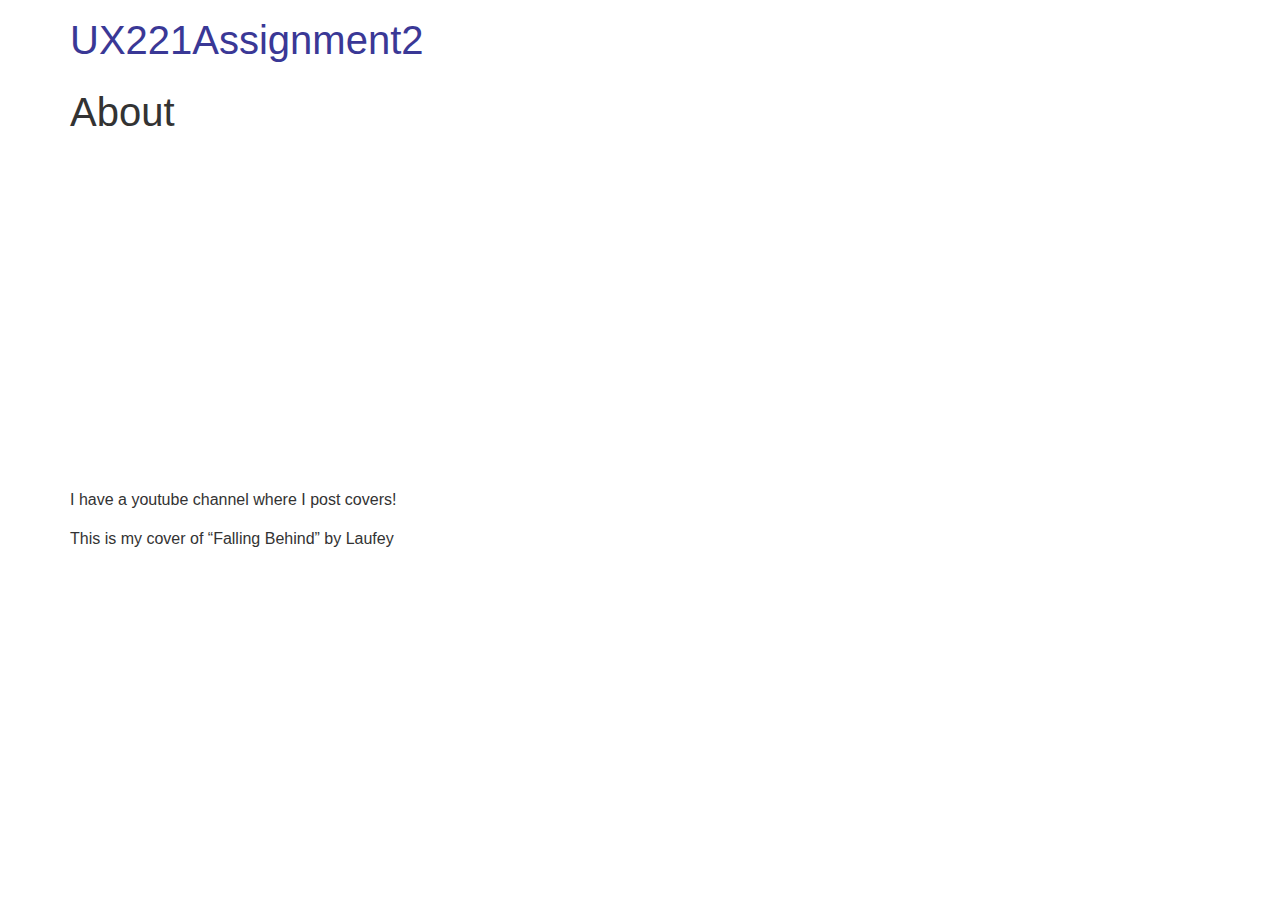
==== commit ca38436c: "deploy: e6c0a22b6531f33551885008e30f2ca697ba3f1c" ====
--- a/about/index.html
+++ b/about/index.html
@@ -34,9 +34,12 @@
 :root{--wp--preset--aspect-ratio--square: 1;--wp--preset--aspect-ratio--4-3: 4/3;--wp--preset--aspect-ratio--3-4: 3/4;--wp--preset--aspect-ratio--3-2: 3/2;--wp--preset--aspect-ratio--2-3: 2/3;--wp--preset--aspect-ratio--16-9: 16/9;--wp--preset--aspect-ratio--9-16: 9/16;--wp--preset--color--black: #000000;--wp--preset--color--cyan-bluish-gray: #abb8c3;--wp--preset--color--white: #ffffff;--wp--preset--color--pale-pink: #f78da7;--wp--preset--color--vivid-red: #cf2e2e;--wp--preset--color--luminous-vivid-orange: #ff6900;--wp--preset--color--luminous-vivid-amber: #fcb900;--wp--preset--color--light-green-cyan: #7bdcb5;--wp--preset--color--vivid-green-cyan: #00d084;--wp--preset--color--pale-cyan-blue: #8ed1fc;--wp--preset--color--vivid-cyan-blue: #0693e3;--wp--preset--color--vivid-purple: #9b51e0;--wp--preset--gradient--vivid-cyan-blue-to-vivid-purple: linear-gradient(135deg,rgba(6,147,227,1) 0%,rgb(155,81,224) 100%);--wp--preset--gradient--light-green-cyan-to-vivid-green-cyan: linear-gradient(135deg,rgb(122,220,180) 0%,rgb(0,208,130) 100%);--wp--preset--gradient--luminous-vivid-amber-to-luminous-vivid-orange: linear-gradient(135deg,rgba(252,185,0,1) 0%,rgba(255,105,0,1) 100%);--wp--preset--gradient--luminous-vivid-orange-to-vivid-red: linear-gradient(135deg,rgba(255,105,0,1) 0%,rgb(207,46,46) 100%);--wp--preset--gradient--very-light-gray-to-cyan-bluish-gray: linear-gradient(135deg,rgb(238,238,238) 0%,rgb(169,184,195) 100%);--wp--preset--gradient--cool-to-warm-spectrum: linear-gradient(135deg,rgb(74,234,220) 0%,rgb(151,120,209) 20%,rgb(207,42,186) 40%,rgb(238,44,130) 60%,rgb(251,105,98) 80%,rgb(254,248,76) 100%);--wp--preset--gradient--blush-light-purple: linear-gradient(135deg,rgb(255,206,236) 0%,rgb(152,150,240) 100%);--wp--preset--gradient--blush-bordeaux: linear-gradient(135deg,rgb(254,205,165) 0%,rgb(254,45,45) 50%,rgb(107,0,62) 100%);--wp--preset--gradient--luminous-dusk: linear-gradient(135deg,rgb(255,203,112) 0%,rgb(199,81,192) 50%,rgb(65,88,208) 100%);--wp--preset--gradient--pale-ocean: linear-gradient(135deg,rgb(255,245,203) 0%,rgb(182,227,212) 50%,rgb(51,167,181) 100%);--wp--preset--gradient--electric-grass: linear-gradient(135deg,rgb(202,248,128) 0%,rgb(113,206,126) 100%);--wp--preset--gradient--midnight: linear-gradient(135deg,rgb(2,3,129) 0%,rgb(40,116,252) 100%);--wp--preset--font-size--small: 13px;--wp--preset--font-size--medium: 20px;--wp--preset--font-size--large: 36px;--wp--preset--font-size--x-large: 42px;--wp--preset--spacing--20: 0.44rem;--wp--preset--spacing--30: 0.67rem;--wp--preset--spacing--40: 1rem;--wp--preset--spacing--50: 1.5rem;--wp--preset--spacing--60: 2.25rem;--wp--preset--spacing--70: 3.38rem;--wp--preset--spacing--80: 5.06rem;--wp--preset--shadow--natural: 6px 6px 9px rgba(0, 0, 0, 0.2);--wp--preset--shadow--deep: 12px 12px 50px rgba(0, 0, 0, 0.4);--wp--preset--shadow--sharp: 6px 6px 0px rgba(0, 0, 0, 0.2);--wp--preset--shadow--outlined: 6px 6px 0px -3px rgba(255, 255, 255, 1), 6px 6px rgba(0, 0, 0, 1);--wp--preset--shadow--crisp: 6px 6px 0px rgba(0, 0, 0, 1);}:root { --wp--style--global--content-size: 800px;--wp--style--global--wide-size: 1200px; }:where(body) { margin: 0; }.wp-site-blocks > .alignleft { float: left; margin-right: 2em; }.wp-site-blocks > .alignright { float: right; margin-left: 2em; }.wp-site-blocks > .aligncenter { justify-content: center; margin-left: auto; margin-right: auto; }:where(.wp-site-blocks) > * { margin-block-start: 24px; margin-block-end: 0; }:where(.wp-site-blocks) > :first-child { margin-block-start: 0; }:where(.wp-site-blocks) > :last-child { margin-block-end: 0; }:root { --wp--style--block-gap: 24px; }:root :where(.is-layout-flow) > :first-child{margin-block-start: 0;}:root :where(.is-layout-flow) > :last-child{margin-block-end: 0;}:root :where(.is-layout-flow) > *{margin-block-start: 24px;margin-block-end: 0;}:root :where(.is-layout-constrained) > :first-child{margin-block-start: 0;}:root :where(.is-layout-constrained) > :last-child{margin-block-end: 0;}:root :where(.is-layout-constrained) > *{margin-block-start: 24px;margin-block-end: 0;}:root :where(.is-layout-flex){gap: 24px;}:root :where(.is-layout-grid){gap: 24px;}.is-layout-flow > .alignleft{float: left;margin-inline-start: 0;margin-inline-end: 2em;}.is-layout-flow > .alignright{float: right;margin-inline-start: 2em;margin-inline-end: 0;}.is-layout-flow > .aligncenter{margin-left: auto !important;margin-right: auto !important;}.is-layout-constrained > .alignleft{float: left;margin-inline-start: 0;margin-inline-end: 2em;}.is-layout-constrained > .alignright{float: right;margin-inline-start: 2em;margin-inline-end: 0;}.is-layout-constrained > .aligncenter{margin-left: auto !important;margin-right: auto !important;}.is-layout-constrained > :where(:not(.alignleft):not(.alignright):not(.alignfull)){max-width: var(--wp--style--global--content-size);margin-left: auto !important;margin-right: auto !important;}.is-layout-constrained > .alignwide{max-width: var(--wp--style--global--wide-size);}body .is-layout-flex{display: flex;}.is-layout-flex{flex-wrap: wrap;align-items: center;}.is-layout-flex > :is(*, div){margin: 0;}body .is-layout-grid{display: grid;}.is-layout-grid > :is(*, div){margin: 0;}body{padding-top: 0px;padding-right: 0px;padding-bottom: 0px;padding-left: 0px;}a:where(:not(.wp-element-button)){text-decoration: underline;}:root :where(.wp-element-button, .wp-block-button__link){background-color: #32373c;border-width: 0;color: #fff;font-family: inherit;font-size: inherit;line-height: inherit;padding: calc(0.667em + 2px) calc(1.333em + 2px);text-decoration: none;}.has-black-color{color: var(--wp--preset--color--black) !important;}.has-cyan-bluish-gray-color{color: var(--wp--preset--color--cyan-bluish-gray) !important;}.has-white-color{color: var(--wp--preset--color--white) !important;}.has-pale-pink-color{color: var(--wp--preset--color--pale-pink) !important;}.has-vivid-red-color{color: var(--wp--preset--color--vivid-red) !important;}.has-luminous-vivid-orange-color{color: var(--wp--preset--color--luminous-vivid-orange) !important;}.has-luminous-vivid-amber-color{color: var(--wp--preset--color--luminous-vivid-amber) !important;}.has-light-green-cyan-color{color: var(--wp--preset--color--light-green-cyan) !important;}.has-vivid-green-cyan-color{color: var(--wp--preset--color--vivid-green-cyan) !important;}.has-pale-cyan-blue-color{color: var(--wp--preset--color--pale-cyan-blue) !important;}.has-vivid-cyan-blue-color{color: var(--wp--preset--color--vivid-cyan-blue) !important;}.has-vivid-purple-color{color: var(--wp--preset--color--vivid-purple) !important;}.has-black-background-color{background-color: var(--wp--preset--color--black) !important;}.has-cyan-bluish-gray-background-color{background-color: var(--wp--preset--color--cyan-bluish-gray) !important;}.has-white-background-color{background-color: var(--wp--preset--color--white) !important;}.has-pale-pink-background-color{background-color: var(--wp--preset--color--pale-pink) !important;}.has-vivid-red-background-color{background-color: var(--wp--preset--color--vivid-red) !important;}.has-luminous-vivid-orange-background-color{background-color: var(--wp--preset--color--luminous-vivid-orange) !important;}.has-luminous-vivid-amber-background-color{background-color: var(--wp--preset--color--luminous-vivid-amber) !important;}.has-light-green-cyan-background-color{background-color: var(--wp--preset--color--light-green-cyan) !important;}.has-vivid-green-cyan-background-color{background-color: var(--wp--preset--color--vivid-green-cyan) !important;}.has-pale-cyan-blue-background-color{background-color: var(--wp--preset--color--pale-cyan-blue) !important;}.has-vivid-cyan-blue-background-color{background-color: var(--wp--preset--color--vivid-cyan-blue) !important;}.has-vivid-purple-background-color{background-color: var(--wp--preset--color--vivid-purple) !important;}.has-black-border-color{border-color: var(--wp--preset--color--black) !important;}.has-cyan-bluish-gray-border-color{border-color: var(--wp--preset--color--cyan-bluish-gray) !important;}.has-white-border-color{border-color: var(--wp--preset--color--white) !important;}.has-pale-pink-border-color{border-color: var(--wp--preset--color--pale-pink) !important;}.has-vivid-red-border-color{border-color: var(--wp--preset--color--vivid-red) !important;}.has-luminous-vivid-orange-border-color{border-color: var(--wp--preset--color--luminous-vivid-orange) !important;}.has-luminous-vivid-amber-border-color{border-color: var(--wp--preset--color--luminous-vivid-amber) !important;}.has-light-green-cyan-border-color{border-color: var(--wp--preset--color--light-green-cyan) !important;}.has-vivid-green-cyan-border-color{border-color: var(--wp--preset--color--vivid-green-cyan) !important;}.has-pale-cyan-blue-border-color{border-color: var(--wp--preset--color--pale-cyan-blue) !important;}.has-vivid-cyan-blue-border-color{border-color: var(--wp--preset--color--vivid-cyan-blue) !important;}.has-vivid-purple-border-color{border-color: var(--wp--preset--color--vivid-purple) !important;}.has-vivid-cyan-blue-to-vivid-purple-gradient-background{background: var(--wp--preset--gradient--vivid-cyan-blue-to-vivid-purple) !important;}.has-light-green-cyan-to-vivid-green-cyan-gradient-background{background: var(--wp--preset--gradient--light-green-cyan-to-vivid-green-cyan) !important;}.has-luminous-vivid-amber-to-luminous-vivid-orange-gradient-background{background: var(--wp--preset--gradient--luminous-vivid-amber-to-luminous-vivid-orange) !important;}.has-luminous-vivid-orange-to-vivid-red-gradient-background{background: var(--wp--preset--gradient--luminous-vivid-orange-to-vivid-red) !important;}.has-very-light-gray-to-cyan-bluish-gray-gradient-background{background: var(--wp--preset--gradient--very-light-gray-to-cyan-bluish-gray) !important;}.has-cool-to-warm-spectrum-gradient-background{background: var(--wp--preset--gradient--cool-to-warm-spectrum) !important;}.has-blush-light-purple-gradient-background{background: var(--wp--preset--gradient--blush-light-purple) !important;}.has-blush-bordeaux-gradient-background{background: var(--wp--preset--gradient--blush-bordeaux) !important;}.has-luminous-dusk-gradient-background{background: var(--wp--preset--gradient--luminous-dusk) !important;}.has-pale-ocean-gradient-background{background: var(--wp--preset--gradient--pale-ocean) !important;}.has-electric-grass-gradient-background{background: var(--wp--preset--gradient--electric-grass) !important;}.has-midnight-gradient-background{background: var(--wp--preset--gradient--midnight) !important;}.has-small-font-size{font-size: var(--wp--preset--font-size--small) !important;}.has-medium-font-size{font-size: var(--wp--preset--font-size--medium) !important;}.has-large-font-size{font-size: var(--wp--preset--font-size--large) !important;}.has-x-large-font-size{font-size: var(--wp--preset--font-size--x-large) !important;}
 :root :where(.wp-block-pullquote){font-size: 1.5em;line-height: 1.6;}
 </style>
+<link rel='stylesheet' id='parent-style-css' href='/wp-content/themes/hello-elementor/style.css?ver=6.7.2' media='all' />
+<link rel='stylesheet' id='child-style-css' href='/wp-content/themes/pink/style.css?ver=6.7.2' media='all' />
 <link rel='stylesheet' id='hello-elementor-css' href='/wp-content/themes/hello-elementor/style.min.css?ver=3.3.0' media='all' />
 <link rel='stylesheet' id='hello-elementor-theme-style-css' href='/wp-content/themes/hello-elementor/theme.min.css?ver=3.3.0' media='all' />
 <link rel='stylesheet' id='hello-elementor-header-footer-css' href='/wp-content/themes/hello-elementor/header-footer.min.css?ver=3.3.0' media='all' />
+<script src="/wp-content/themes/pink/customElements.js?ver=6.7.2" id="custom_javascript-js"></script>
 <link rel="https://api.w.org/" href="/wp-json/" /><link rel="alternate" title="JSON" type="application/json" href="/wp-json/wp/v2/pages/8" /><link rel="EditURI" type="application/rsd+xml" title="RSD" href="/xmlrpc.php?rsd" />
 <meta name="generator" content="WordPress 6.7.2" />
 <link rel="canonical" href="/about/" />
--- a/wp-content/themes/hello-elementor/style.css
+++ b/wp-content/themes/hello-elementor/style.css
@@ -0,0 +1,582 @@
+/*
+	Theme Name: Hello Elementor
+	Theme URI: https://elementor.com/hello-theme/?utm_source=wp-themes&utm_campaign=theme-uri&utm_medium=wp-dash
+	Description: Hello Elementor is a lightweight and minimalist WordPress theme that was built specifically to work seamlessly with the Elementor site builder plugin. The theme is free, open-source, and designed for users who want a flexible, easy-to-use, and customizable website. The theme, which is optimized for performance, provides a solid foundation for users to build their own unique designs using the Elementor drag-and-drop site builder. Its simplicity and flexibility make it a great choice for both beginners and experienced Web Creators.
+	Author: Elementor Team
+	Author URI: https://elementor.com/?utm_source=wp-themes&utm_campaign=author-uri&utm_medium=wp-dash
+	Version: 3.3.0
+	Stable tag: 3.3.0
+	Requires at least: 6.0
+	Tested up to: 6.7
+	Requires PHP: 7.4
+	License: GNU General Public License v3 or later.
+	License URI: https://www.gnu.org/licenses/gpl-3.0.html
+	Text Domain: hello-elementor
+	Tags: accessibility-ready, flexible-header, custom-colors, custom-menu, custom-logo, featured-images, rtl-language-support, threaded-comments, translation-ready,
+*/
+/**
+ * Loading first in the style.scss & classic-editor.scss
+ */
+/**
+* Document basic styling
+* Inspired by Normalize.css, HTML5 Boilerplate & Bootstrap Reboot Projects under MIT License
+ */
+/**
+ * 1. Correct the line height in all browsers.
+ * 2. Prevent adjustments of font size after orientation changes in iOS.
+ * 3. Change from `box-sizing: content-box` so that `width` is not affected by `padding` or `border`.
+ */
+html {
+  line-height: 1.15; /* 1 */
+  -webkit-text-size-adjust: 100%; /* 2 */
+}
+
+*,
+*::before,
+*::after {
+  box-sizing: border-box; /* 3 */
+}
+
+/* Sections
+ */
+body {
+  margin: 0;
+  font-family: -apple-system, BlinkMacSystemFont, "Segoe UI", Roboto, "Helvetica Neue", Arial, "Noto Sans", sans-serif, "Apple Color Emoji", "Segoe UI Emoji", "Segoe UI Symbol", "Noto Color Emoji";
+  font-size: 1rem;
+  font-weight: 400;
+  line-height: 1.5;
+  color: #333333;
+  background-color: #fff;
+  -webkit-font-smoothing: antialiased;
+  -moz-osx-font-smoothing: grayscale;
+}
+
+/**
+ * Correct the font size and margin on `h1` elements within `section` and
+ * `article` contexts in Chrome, Firefox, and Safari.
+ */
+h1, h2, h3, h4, h5, h6 {
+  margin-block-start: 0.5rem;
+  margin-block-end: 1rem;
+  font-family: inherit;
+  font-weight: 500;
+  line-height: 1.2;
+  color: inherit;
+}
+
+h1 {
+  font-size: 2.5rem;
+}
+
+h2 {
+  font-size: 2rem;
+}
+
+h3 {
+  font-size: 1.75rem;
+}
+
+h4 {
+  font-size: 1.5rem;
+}
+
+h5 {
+  font-size: 1.25rem;
+}
+
+h6 {
+  font-size: 1rem;
+}
+
+p {
+  margin-block-start: 0;
+  margin-block-end: 0.9rem;
+}
+
+/* Grouping content
+ */
+/**
+ * 1. Add the correct box sizing in Firefox.
+ * 2. Show the overflow in Edge and IE.
+ */
+hr {
+  box-sizing: content-box; /* 1 */
+  height: 0; /* 1 */
+  overflow: visible; /* 2 */
+}
+
+/**
+ * 1. Correct the inheritance and scaling of font size in all browsers.
+ * 2. Correct the odd `em` font sizing in all browsers.
+ */
+pre {
+  font-family: monospace, monospace; /* 1 */
+  font-size: 1em; /* 2 */
+  white-space: pre-wrap;
+}
+
+/* Text-level semantics
+ */
+a {
+  background-color: transparent;
+  text-decoration: none;
+  color: #CC3366;
+}
+a:hover, a:active {
+  color: #333366;
+}
+a:not([href]):not([tabindex]) {
+  color: inherit;
+  text-decoration: none;
+}
+a:not([href]):not([tabindex]):hover, a:not([href]):not([tabindex]):focus {
+  color: inherit;
+  text-decoration: none;
+}
+a:not([href]):not([tabindex]):focus {
+  outline: 0;
+}
+
+/**
+ * 1. Remove the bottom border in Chrome 57-
+ * 2. Add the correct text decoration in Chrome, Edge, IE, Opera, and Safari.
+ */
+abbr[title] {
+  border-block-end: none; /* 1 */
+  -webkit-text-decoration: underline dotted;
+          text-decoration: underline dotted; /* 2 */
+}
+
+/**
+ * Add the correct font weight in Chrome, Edge, and Safari.
+ */
+b,
+strong {
+  font-weight: bolder;
+}
+
+/**
+ * 1. Correct the inheritance and scaling of font size in all browsers.
+ * 2. Correct the odd `em` font sizing in all browsers.
+ */
+code,
+kbd,
+samp {
+  font-family: monospace, monospace; /* 1 */
+  font-size: 1em; /* 2 */
+}
+
+/**
+ * Add the correct font size in all browsers.
+ */
+small {
+  font-size: 80%;
+}
+
+/**
+ * Prevent `sub` and `sup` elements from affecting the line height in
+ * all browsers.
+ */
+sub,
+sup {
+  font-size: 75%;
+  line-height: 0;
+  position: relative;
+  vertical-align: baseline;
+}
+
+sub {
+  bottom: -0.25em;
+}
+
+sup {
+  top: -0.5em;
+}
+
+/* Embedded content
+ */
+/**
+ * Remove the border on images inside links in IE 10.
+ */
+img {
+  border-style: none;
+  height: auto;
+  max-width: 100%;
+}
+
+/* Interactive
+ */
+/*
+ * Add the correct display in Edge, IE 10+, and Firefox.
+ */
+details {
+  display: block;
+}
+
+/*
+ * Add the correct display in all browsers.
+ */
+summary {
+  display: list-item;
+}
+
+figcaption {
+  font-size: 16px;
+  color: #333333;
+  line-height: 1.4;
+  font-style: italic;
+  font-weight: 400;
+}
+
+/* Misc
+ */
+/**
+ * Add the correct display in IE 10+.
+ */
+template {
+  display: none;
+}
+
+/**
+ * Add the correct display in IE 10.
+ */
+[hidden] {
+  display: none;
+}
+
+/* Print
+ */
+@media print {
+  *,
+  *:before,
+  *:after {
+    background: transparent !important;
+    color: #000 !important; /* Black prints faster */
+    box-shadow: none !important;
+    text-shadow: none !important;
+  }
+  a,
+  a:visited {
+    text-decoration: underline;
+  }
+  a[href]:after {
+    content: " (" attr(href) ")";
+  }
+  abbr[title]:after {
+    content: " (" attr(title) ")";
+  }
+  a[href^="#"]:after,
+  a[href^="javascript:"]:after {
+    content: "";
+  }
+  pre {
+    white-space: pre-wrap !important;
+  }
+  pre,
+  blockquote {
+    -moz-column-break-inside: avoid;
+         break-inside: avoid;
+    border: 1px solid #cccccc;
+  }
+  thead {
+    display: table-header-group;
+  }
+  tr,
+  img {
+    -moz-column-break-inside: avoid;
+         break-inside: avoid;
+  }
+  p,
+  h2,
+  h3 {
+    orphans: 3;
+    widows: 3;
+  }
+  h2,
+  h3 {
+    -moz-column-break-after: avoid;
+         break-after: avoid;
+  }
+}
+/**
+ * Form styling
+ */
+label {
+  display: inline-block;
+  line-height: 1;
+  vertical-align: middle;
+}
+
+/**
+ * 1. Change the font styles in all browsers.
+ * 2. Remove the margin in Firefox and Safari.
+ */
+button,
+input,
+optgroup,
+select,
+textarea {
+  font-family: inherit; /* 1 */
+  font-size: 1rem; /* 1 */
+  line-height: 1.5; /* 1 */
+  margin: 0; /* 2 */
+}
+
+input[type=text],
+input[type=date],
+input[type=email],
+input[type=number],
+input[type=password],
+input[type=search],
+input[type=tel],
+input[type=url],
+select,
+textarea {
+  width: 100%;
+  border: solid 1px #666666;
+  border-radius: 3px;
+  padding: 0.5rem 1rem;
+  transition: all 0.3s;
+}
+input[type=text]:focus,
+input[type=date]:focus,
+input[type=email]:focus,
+input[type=number]:focus,
+input[type=password]:focus,
+input[type=search]:focus,
+input[type=tel]:focus,
+input[type=url]:focus,
+select:focus,
+textarea:focus {
+  border-color: #333333;
+}
+
+/**
+ * Show the overflow in IE.
+ * 1. Show the overflow in Edge.
+ */
+button,
+input { /* 1 */
+  overflow: visible;
+}
+
+/**
+ * Remove the inheritance of text transform in Edge, Firefox, and IE.
+ * 1. Remove the inheritance of text transform in Firefox.
+ */
+button,
+select { /* 1 */
+  text-transform: none;
+}
+
+/**
+ * Correct the inability to style clickable types in iOS and Safari.
+ */
+button,
+[type=button],
+[type=reset],
+[type=submit] {
+  width: auto;
+  -webkit-appearance: button;
+}
+
+/**
+ * Restore the focus styles unset by the previous rule.
+ */
+button,
+[type=submit],
+[type=button] {
+  display: inline-block;
+  font-weight: 400;
+  color: #CC3366;
+  text-align: center;
+  white-space: nowrap;
+  -webkit-user-select: none;
+     -moz-user-select: none;
+          user-select: none;
+  background-color: transparent;
+  border: 1px solid #CC3366;
+  padding: 0.5rem 1rem;
+  font-size: 1rem;
+  border-radius: 3px;
+  transition: all 0.3s;
+}
+button:focus:not(:focus-visible),
+[type=submit]:focus:not(:focus-visible),
+[type=button]:focus:not(:focus-visible) {
+  outline: none;
+}
+button:hover, button:focus,
+[type=submit]:hover,
+[type=submit]:focus,
+[type=button]:hover,
+[type=button]:focus {
+  color: #ffffff;
+  background-color: #CC3366;
+  text-decoration: none;
+}
+button:not(:disabled),
+[type=submit]:not(:disabled),
+[type=button]:not(:disabled) {
+  cursor: pointer;
+}
+
+/**
+ * Correct the padding in Firefox.
+ */
+fieldset {
+  padding: 0.35em 0.75em 0.625em;
+}
+
+/**
+ * 1. Correct the text wrapping in Edge and IE.
+ * 2. Correct the color inheritance from `fieldset` elements in IE.
+ * 3. Remove the padding so developers are not caught out when they zero out
+ *    `fieldset` elements in all browsers.
+ */
+legend {
+  box-sizing: border-box; /* 1 */
+  color: inherit; /* 2 */
+  display: table; /* 1 */
+  max-width: 100%; /* 1 */
+  padding: 0; /* 3 */
+  white-space: normal; /* 1 */
+}
+
+/**
+ * Add the correct vertical alignment in Chrome, Firefox, and Opera.
+ */
+progress {
+  vertical-align: baseline;
+}
+
+/**
+ * Remove the default vertical scrollbar in IE 10+.
+ */
+textarea {
+  overflow: auto;
+  resize: vertical;
+}
+
+/**
+ * 1. Add the correct box sizing in IE 10.
+ * 2. Remove the padding in IE 10.
+ */
+[type=checkbox],
+[type=radio] {
+  box-sizing: border-box; /* 1 */
+  padding: 0; /* 2 */
+}
+
+/**
+ * Correct the cursor style of increment and decrement buttons in Chrome.
+ */
+[type=number]::-webkit-inner-spin-button,
+[type=number]::-webkit-outer-spin-button {
+  height: auto;
+}
+
+/**
+ * 1. Correct the odd appearance in Chrome and Safari.
+ * 2. Correct the outline style in Safari.
+ */
+[type=search] {
+  -webkit-appearance: textfield; /* 1 */
+  outline-offset: -2px; /* 2 */
+}
+
+/**
+ * Remove the inner padding in Chrome and Safari on macOS.
+ */
+[type=search]::-webkit-search-decoration {
+  -webkit-appearance: none;
+}
+
+/**
+ * 1. Correct the inability to style clickable types in iOS and Safari.
+ * 2. Change font properties to `inherit` in Safari.
+ */
+::-webkit-file-upload-button {
+  -webkit-appearance: button; /* 1 */
+  font: inherit; /* 2 */
+}
+
+select {
+  display: block;
+}
+
+/**
+ * Table styling
+ */
+table {
+  background-color: transparent;
+  width: 100%;
+  margin-block-end: 15px;
+  font-size: 0.9em;
+  border-spacing: 0;
+  border-collapse: collapse;
+}
+table th,
+table td {
+  padding: 15px;
+  line-height: 1.5;
+  vertical-align: top;
+  border: 1px solid rgba(128, 128, 128, 0.5019607843);
+}
+table th {
+  font-weight: bold;
+}
+table thead th,
+table tfoot th {
+  font-size: 1em;
+}
+table caption + thead tr:first-child th,
+table caption + thead tr:first-child td,
+table colgroup + thead tr:first-child th,
+table colgroup + thead tr:first-child td,
+table thead:first-child tr:first-child th,
+table thead:first-child tr:first-child td {
+  border-block-start: 1px solid rgba(128, 128, 128, 0.5019607843);
+}
+table tbody > tr:nth-child(odd) > td,
+table tbody > tr:nth-child(odd) > th {
+  background-color: rgba(128, 128, 128, 0.0705882353);
+}
+table tbody tr:hover > td,
+table tbody tr:hover > th {
+  background-color: rgba(128, 128, 128, 0.1019607843);
+}
+table tbody + tbody {
+  border-block-start: 2px solid rgba(128, 128, 128, 0.5019607843);
+}
+@media (max-width: 767px) {
+  table table {
+    font-size: 0.8em;
+  }
+  table table th,
+  table table td {
+    padding: 7px;
+    line-height: 1.3;
+  }
+  table table th {
+    font-weight: 400;
+  }
+}
+
+/**
+ * List styling
+ */
+dl,
+dt,
+dd,
+ol,
+ul,
+li {
+  margin-block-start: 0;
+  margin-block-end: 0;
+  border: 0;
+  outline: 0;
+  font-size: 100%;
+  vertical-align: baseline;
+  background: transparent;
+}--- a/wp-content/themes/pink/style.css
+++ b/wp-content/themes/pink/style.css
@@ -0,0 +1,12 @@
+/*
+Theme Name:     Pink
+Description:    
+Author:         kkanashiro
+Template:       hello-elementor
+
+(optional values you can add: Theme URI, Author URI, Version, License, License URI, Tags, Text Domain)
+*/
+
+#site-header a, #content a{
+    color: #3a3896
+}
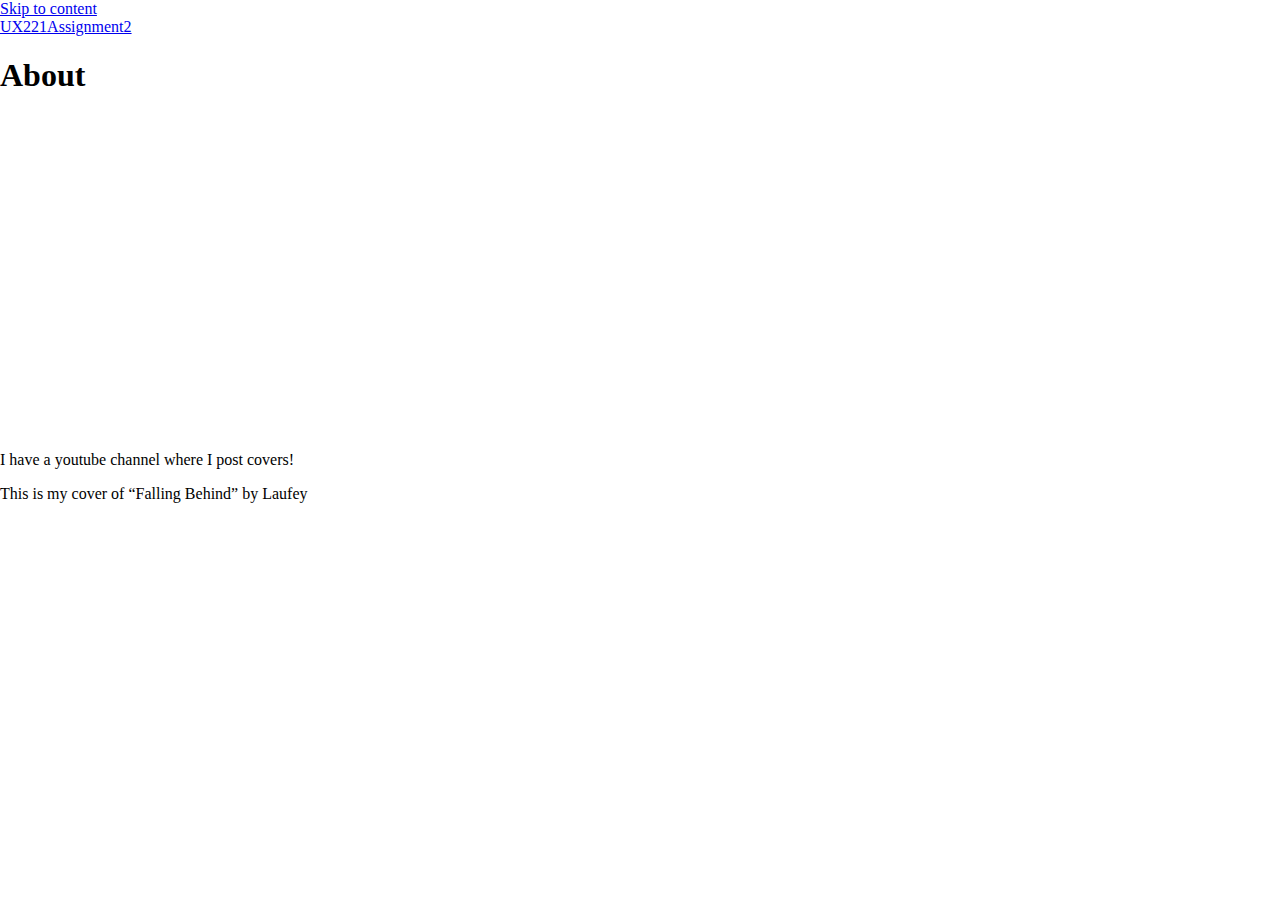
==== commit f5ae3274: "deploy: b92e9efdc9248ee94f72d6a41193f88348512008" ====
--- a/about/index.html
+++ b/about/index.html
@@ -8,10 +8,10 @@
 <meta name='robots' content='max-image-preview:large' />
 	<style>img:is([sizes="auto" i], [sizes^="auto," i]) { contain-intrinsic-size: 3000px 1500px }</style>
 	<link rel='dns-prefetch' href='//localhost' />
-<link rel="alternate" type="application/rss+xml" title="UX221Assignment2 &raquo; Feed" href="/feed/" />
-<link rel="alternate" type="application/rss+xml" title="UX221Assignment2 &raquo; Comments Feed" href="/comments/feed/" />
+<link rel="alternate" type="application/rss+xml" title="UX221Assignment2 &raquo; Feed" href="/UX221Assignment2/feed/" />
+<link rel="alternate" type="application/rss+xml" title="UX221Assignment2 &raquo; Comments Feed" href="/UX221Assignment2/comments/feed/" />
 <script>
-window._wpemojiSettings = {"baseUrl":"https:\/\/s.w.org\/images\/core\/emoji\/15.0.3\/72x72\/","ext":".png","svgUrl":"https:\/\/s.w.org\/images\/core\/emoji\/15.0.3\/svg\/","svgExt":".svg","source":{"concatemoji":"/wp-includes\/js\/wp-emoji-release.min.js?ver=6.7.2"}};
+window._wpemojiSettings = {"baseUrl":"https:\/\/s.w.org\/images\/core\/emoji\/15.0.3\/72x72\/","ext":".png","svgUrl":"https:\/\/s.w.org\/images\/core\/emoji\/15.0.3\/svg\/","svgExt":".svg","source":{"concatemoji":"/UX221Assignment2/wp-includes\/js\/wp-emoji-release.min.js?ver=6.7.2"}};
 /*! This file is auto-generated */
 !function(i,n){var o,s,e;function c(e){try{var t={supportTests:e,timestamp:(new Date).valueOf()};sessionStorage.setItem(o,JSON.stringify(t))}catch(e){}}function p(e,t,n){e.clearRect(0,0,e.canvas.width,e.canvas.height),e.fillText(t,0,0);var t=new Uint32Array(e.getImageData(0,0,e.canvas.width,e.canvas.height).data),r=(e.clearRect(0,0,e.canvas.width,e.canvas.height),e.fillText(n,0,0),new Uint32Array(e.getImageData(0,0,e.canvas.width,e.canvas.height).data));return t.every(function(e,t){return e===r[t]})}function u(e,t,n){switch(t){case"flag":return n(e,"\ud83c\udff3\ufe0f\u200d\u26a7\ufe0f","\ud83c\udff3\ufe0f\u200b\u26a7\ufe0f")?!1:!n(e,"\ud83c\uddfa\ud83c\uddf3","\ud83c\uddfa\u200b\ud83c\uddf3")&&!n(e,"\ud83c\udff4\udb40\udc67\udb40\udc62\udb40\udc65\udb40\udc6e\udb40\udc67\udb40\udc7f","\ud83c\udff4\u200b\udb40\udc67\u200b\udb40\udc62\u200b\udb40\udc65\u200b\udb40\udc6e\u200b\udb40\udc67\u200b\udb40\udc7f");case"emoji":return!n(e,"\ud83d\udc26\u200d\u2b1b","\ud83d\udc26\u200b\u2b1b")}return!1}function f(e,t,n){var r="undefined"!=typeof WorkerGlobalScope&&self instanceof WorkerGlobalScope?new OffscreenCanvas(300,150):i.createElement("canvas"),a=r.getContext("2d",{willReadFrequently:!0}),o=(a.textBaseline="top",a.font="600 32px Arial",{});return e.forEach(function(e){o[e]=t(a,e,n)}),o}function t(e){var t=i.createElement("script");t.src=e,t.defer=!0,i.head.appendChild(t)}"undefined"!=typeof Promise&&(o="wpEmojiSettingsSupports",s=["flag","emoji"],n.supports={everything:!0,everythingExceptFlag:!0},e=new Promise(function(e){i.addEventListener("DOMContentLoaded",e,{once:!0})}),new Promise(function(t){var n=function(){try{var e=JSON.parse(sessionStorage.getItem(o));if("object"==typeof e&&"number"==typeof e.timestamp&&(new Date).valueOf()<e.timestamp+604800&&"object"==typeof e.supportTests)return e.supportTests}catch(e){}return null}();if(!n){if("undefined"!=typeof Worker&&"undefined"!=typeof OffscreenCanvas&&"undefined"!=typeof URL&&URL.createObjectURL&&"undefined"!=typeof Blob)try{var e="postMessage("+f.toString()+"("+[JSON.stringify(s),u.toString(),p.toString()].join(",")+"));",r=new Blob([e],{type:"text/javascript"}),a=new Worker(URL.createObjectURL(r),{name:"wpTestEmojiSupports"});return void(a.onmessage=function(e){c(n=e.data),a.terminate(),t(n)})}catch(e){}c(n=f(s,u,p))}t(n)}).then(function(e){for(var t in e)n.supports[t]=e[t],n.supports.everything=n.supports.everything&&n.supports[t],"flag"!==t&&(n.supports.everythingExceptFlag=n.supports.everythingExceptFlag&&n.supports[t]);n.supports.everythingExceptFlag=n.supports.everythingExceptFlag&&!n.supports.flag,n.DOMReady=!1,n.readyCallback=function(){n.DOMReady=!0}}).then(function(){return e}).then(function(){var e;n.supports.everything||(n.readyCallback(),(e=n.source||{}).concatemoji?t(e.concatemoji):e.wpemoji&&e.twemoji&&(t(e.twemoji),t(e.wpemoji)))}))}((window,document),window._wpemojiSettings);
 </script>
@@ -29,23 +29,23 @@
 		padding: 0 !important;
 	}
 </style>
-<link rel='stylesheet' id='wp-block-library-css' href='/wp-includes/css/dist/block-library/style.min.css?ver=6.7.2' media='all' />
+<link rel='stylesheet' id='wp-block-library-css' href='/UX221Assignment2/wp-includes/css/dist/block-library/style.min.css?ver=6.7.2' media='all' />
 <style id='global-styles-inline-css'>
 :root{--wp--preset--aspect-ratio--square: 1;--wp--preset--aspect-ratio--4-3: 4/3;--wp--preset--aspect-ratio--3-4: 3/4;--wp--preset--aspect-ratio--3-2: 3/2;--wp--preset--aspect-ratio--2-3: 2/3;--wp--preset--aspect-ratio--16-9: 16/9;--wp--preset--aspect-ratio--9-16: 9/16;--wp--preset--color--black: #000000;--wp--preset--color--cyan-bluish-gray: #abb8c3;--wp--preset--color--white: #ffffff;--wp--preset--color--pale-pink: #f78da7;--wp--preset--color--vivid-red: #cf2e2e;--wp--preset--color--luminous-vivid-orange: #ff6900;--wp--preset--color--luminous-vivid-amber: #fcb900;--wp--preset--color--light-green-cyan: #7bdcb5;--wp--preset--color--vivid-green-cyan: #00d084;--wp--preset--color--pale-cyan-blue: #8ed1fc;--wp--preset--color--vivid-cyan-blue: #0693e3;--wp--preset--color--vivid-purple: #9b51e0;--wp--preset--gradient--vivid-cyan-blue-to-vivid-purple: linear-gradient(135deg,rgba(6,147,227,1) 0%,rgb(155,81,224) 100%);--wp--preset--gradient--light-green-cyan-to-vivid-green-cyan: linear-gradient(135deg,rgb(122,220,180) 0%,rgb(0,208,130) 100%);--wp--preset--gradient--luminous-vivid-amber-to-luminous-vivid-orange: linear-gradient(135deg,rgba(252,185,0,1) 0%,rgba(255,105,0,1) 100%);--wp--preset--gradient--luminous-vivid-orange-to-vivid-red: linear-gradient(135deg,rgba(255,105,0,1) 0%,rgb(207,46,46) 100%);--wp--preset--gradient--very-light-gray-to-cyan-bluish-gray: linear-gradient(135deg,rgb(238,238,238) 0%,rgb(169,184,195) 100%);--wp--preset--gradient--cool-to-warm-spectrum: linear-gradient(135deg,rgb(74,234,220) 0%,rgb(151,120,209) 20%,rgb(207,42,186) 40%,rgb(238,44,130) 60%,rgb(251,105,98) 80%,rgb(254,248,76) 100%);--wp--preset--gradient--blush-light-purple: linear-gradient(135deg,rgb(255,206,236) 0%,rgb(152,150,240) 100%);--wp--preset--gradient--blush-bordeaux: linear-gradient(135deg,rgb(254,205,165) 0%,rgb(254,45,45) 50%,rgb(107,0,62) 100%);--wp--preset--gradient--luminous-dusk: linear-gradient(135deg,rgb(255,203,112) 0%,rgb(199,81,192) 50%,rgb(65,88,208) 100%);--wp--preset--gradient--pale-ocean: linear-gradient(135deg,rgb(255,245,203) 0%,rgb(182,227,212) 50%,rgb(51,167,181) 100%);--wp--preset--gradient--electric-grass: linear-gradient(135deg,rgb(202,248,128) 0%,rgb(113,206,126) 100%);--wp--preset--gradient--midnight: linear-gradient(135deg,rgb(2,3,129) 0%,rgb(40,116,252) 100%);--wp--preset--font-size--small: 13px;--wp--preset--font-size--medium: 20px;--wp--preset--font-size--large: 36px;--wp--preset--font-size--x-large: 42px;--wp--preset--spacing--20: 0.44rem;--wp--preset--spacing--30: 0.67rem;--wp--preset--spacing--40: 1rem;--wp--preset--spacing--50: 1.5rem;--wp--preset--spacing--60: 2.25rem;--wp--preset--spacing--70: 3.38rem;--wp--preset--spacing--80: 5.06rem;--wp--preset--shadow--natural: 6px 6px 9px rgba(0, 0, 0, 0.2);--wp--preset--shadow--deep: 12px 12px 50px rgba(0, 0, 0, 0.4);--wp--preset--shadow--sharp: 6px 6px 0px rgba(0, 0, 0, 0.2);--wp--preset--shadow--outlined: 6px 6px 0px -3px rgba(255, 255, 255, 1), 6px 6px rgba(0, 0, 0, 1);--wp--preset--shadow--crisp: 6px 6px 0px rgba(0, 0, 0, 1);}:root { --wp--style--global--content-size: 800px;--wp--style--global--wide-size: 1200px; }:where(body) { margin: 0; }.wp-site-blocks > .alignleft { float: left; margin-right: 2em; }.wp-site-blocks > .alignright { float: right; margin-left: 2em; }.wp-site-blocks > .aligncenter { justify-content: center; margin-left: auto; margin-right: auto; }:where(.wp-site-blocks) > * { margin-block-start: 24px; margin-block-end: 0; }:where(.wp-site-blocks) > :first-child { margin-block-start: 0; }:where(.wp-site-blocks) > :last-child { margin-block-end: 0; }:root { --wp--style--block-gap: 24px; }:root :where(.is-layout-flow) > :first-child{margin-block-start: 0;}:root :where(.is-layout-flow) > :last-child{margin-block-end: 0;}:root :where(.is-layout-flow) > *{margin-block-start: 24px;margin-block-end: 0;}:root :where(.is-layout-constrained) > :first-child{margin-block-start: 0;}:root :where(.is-layout-constrained) > :last-child{margin-block-end: 0;}:root :where(.is-layout-constrained) > *{margin-block-start: 24px;margin-block-end: 0;}:root :where(.is-layout-flex){gap: 24px;}:root :where(.is-layout-grid){gap: 24px;}.is-layout-flow > .alignleft{float: left;margin-inline-start: 0;margin-inline-end: 2em;}.is-layout-flow > .alignright{float: right;margin-inline-start: 2em;margin-inline-end: 0;}.is-layout-flow > .aligncenter{margin-left: auto !important;margin-right: auto !important;}.is-layout-constrained > .alignleft{float: left;margin-inline-start: 0;margin-inline-end: 2em;}.is-layout-constrained > .alignright{float: right;margin-inline-start: 2em;margin-inline-end: 0;}.is-layout-constrained > .aligncenter{margin-left: auto !important;margin-right: auto !important;}.is-layout-constrained > :where(:not(.alignleft):not(.alignright):not(.alignfull)){max-width: var(--wp--style--global--content-size);margin-left: auto !important;margin-right: auto !important;}.is-layout-constrained > .alignwide{max-width: var(--wp--style--global--wide-size);}body .is-layout-flex{display: flex;}.is-layout-flex{flex-wrap: wrap;align-items: center;}.is-layout-flex > :is(*, div){margin: 0;}body .is-layout-grid{display: grid;}.is-layout-grid > :is(*, div){margin: 0;}body{padding-top: 0px;padding-right: 0px;padding-bottom: 0px;padding-left: 0px;}a:where(:not(.wp-element-button)){text-decoration: underline;}:root :where(.wp-element-button, .wp-block-button__link){background-color: #32373c;border-width: 0;color: #fff;font-family: inherit;font-size: inherit;line-height: inherit;padding: calc(0.667em + 2px) calc(1.333em + 2px);text-decoration: none;}.has-black-color{color: var(--wp--preset--color--black) !important;}.has-cyan-bluish-gray-color{color: var(--wp--preset--color--cyan-bluish-gray) !important;}.has-white-color{color: var(--wp--preset--color--white) !important;}.has-pale-pink-color{color: var(--wp--preset--color--pale-pink) !important;}.has-vivid-red-color{color: var(--wp--preset--color--vivid-red) !important;}.has-luminous-vivid-orange-color{color: var(--wp--preset--color--luminous-vivid-orange) !important;}.has-luminous-vivid-amber-color{color: var(--wp--preset--color--luminous-vivid-amber) !important;}.has-light-green-cyan-color{color: var(--wp--preset--color--light-green-cyan) !important;}.has-vivid-green-cyan-color{color: var(--wp--preset--color--vivid-green-cyan) !important;}.has-pale-cyan-blue-color{color: var(--wp--preset--color--pale-cyan-blue) !important;}.has-vivid-cyan-blue-color{color: var(--wp--preset--color--vivid-cyan-blue) !important;}.has-vivid-purple-color{color: var(--wp--preset--color--vivid-purple) !important;}.has-black-background-color{background-color: var(--wp--preset--color--black) !important;}.has-cyan-bluish-gray-background-color{background-color: var(--wp--preset--color--cyan-bluish-gray) !important;}.has-white-background-color{background-color: var(--wp--preset--color--white) !important;}.has-pale-pink-background-color{background-color: var(--wp--preset--color--pale-pink) !important;}.has-vivid-red-background-color{background-color: var(--wp--preset--color--vivid-red) !important;}.has-luminous-vivid-orange-background-color{background-color: var(--wp--preset--color--luminous-vivid-orange) !important;}.has-luminous-vivid-amber-background-color{background-color: var(--wp--preset--color--luminous-vivid-amber) !important;}.has-light-green-cyan-background-color{background-color: var(--wp--preset--color--light-green-cyan) !important;}.has-vivid-green-cyan-background-color{background-color: var(--wp--preset--color--vivid-green-cyan) !important;}.has-pale-cyan-blue-background-color{background-color: var(--wp--preset--color--pale-cyan-blue) !important;}.has-vivid-cyan-blue-background-color{background-color: var(--wp--preset--color--vivid-cyan-blue) !important;}.has-vivid-purple-background-color{background-color: var(--wp--preset--color--vivid-purple) !important;}.has-black-border-color{border-color: var(--wp--preset--color--black) !important;}.has-cyan-bluish-gray-border-color{border-color: var(--wp--preset--color--cyan-bluish-gray) !important;}.has-white-border-color{border-color: var(--wp--preset--color--white) !important;}.has-pale-pink-border-color{border-color: var(--wp--preset--color--pale-pink) !important;}.has-vivid-red-border-color{border-color: var(--wp--preset--color--vivid-red) !important;}.has-luminous-vivid-orange-border-color{border-color: var(--wp--preset--color--luminous-vivid-orange) !important;}.has-luminous-vivid-amber-border-color{border-color: var(--wp--preset--color--luminous-vivid-amber) !important;}.has-light-green-cyan-border-color{border-color: var(--wp--preset--color--light-green-cyan) !important;}.has-vivid-green-cyan-border-color{border-color: var(--wp--preset--color--vivid-green-cyan) !important;}.has-pale-cyan-blue-border-color{border-color: var(--wp--preset--color--pale-cyan-blue) !important;}.has-vivid-cyan-blue-border-color{border-color: var(--wp--preset--color--vivid-cyan-blue) !important;}.has-vivid-purple-border-color{border-color: var(--wp--preset--color--vivid-purple) !important;}.has-vivid-cyan-blue-to-vivid-purple-gradient-background{background: var(--wp--preset--gradient--vivid-cyan-blue-to-vivid-purple) !important;}.has-light-green-cyan-to-vivid-green-cyan-gradient-background{background: var(--wp--preset--gradient--light-green-cyan-to-vivid-green-cyan) !important;}.has-luminous-vivid-amber-to-luminous-vivid-orange-gradient-background{background: var(--wp--preset--gradient--luminous-vivid-amber-to-luminous-vivid-orange) !important;}.has-luminous-vivid-orange-to-vivid-red-gradient-background{background: var(--wp--preset--gradient--luminous-vivid-orange-to-vivid-red) !important;}.has-very-light-gray-to-cyan-bluish-gray-gradient-background{background: var(--wp--preset--gradient--very-light-gray-to-cyan-bluish-gray) !important;}.has-cool-to-warm-spectrum-gradient-background{background: var(--wp--preset--gradient--cool-to-warm-spectrum) !important;}.has-blush-light-purple-gradient-background{background: var(--wp--preset--gradient--blush-light-purple) !important;}.has-blush-bordeaux-gradient-background{background: var(--wp--preset--gradient--blush-bordeaux) !important;}.has-luminous-dusk-gradient-background{background: var(--wp--preset--gradient--luminous-dusk) !important;}.has-pale-ocean-gradient-background{background: var(--wp--preset--gradient--pale-ocean) !important;}.has-electric-grass-gradient-background{background: var(--wp--preset--gradient--electric-grass) !important;}.has-midnight-gradient-background{background: var(--wp--preset--gradient--midnight) !important;}.has-small-font-size{font-size: var(--wp--preset--font-size--small) !important;}.has-medium-font-size{font-size: var(--wp--preset--font-size--medium) !important;}.has-large-font-size{font-size: var(--wp--preset--font-size--large) !important;}.has-x-large-font-size{font-size: var(--wp--preset--font-size--x-large) !important;}
 :root :where(.wp-block-pullquote){font-size: 1.5em;line-height: 1.6;}
 </style>
-<link rel='stylesheet' id='parent-style-css' href='/wp-content/themes/hello-elementor/style.css?ver=6.7.2' media='all' />
-<link rel='stylesheet' id='child-style-css' href='/wp-content/themes/pink/style.css?ver=6.7.2' media='all' />
-<link rel='stylesheet' id='hello-elementor-css' href='/wp-content/themes/hello-elementor/style.min.css?ver=3.3.0' media='all' />
-<link rel='stylesheet' id='hello-elementor-theme-style-css' href='/wp-content/themes/hello-elementor/theme.min.css?ver=3.3.0' media='all' />
-<link rel='stylesheet' id='hello-elementor-header-footer-css' href='/wp-content/themes/hello-elementor/header-footer.min.css?ver=3.3.0' media='all' />
-<script src="/wp-content/themes/pink/customElements.js?ver=6.7.2" id="custom_javascript-js"></script>
-<link rel="https://api.w.org/" href="/wp-json/" /><link rel="alternate" title="JSON" type="application/json" href="/wp-json/wp/v2/pages/8" /><link rel="EditURI" type="application/rsd+xml" title="RSD" href="/xmlrpc.php?rsd" />
+<link rel='stylesheet' id='parent-style-css' href='/UX221Assignment2/wp-content/themes/hello-elementor/style.css?ver=6.7.2' media='all' />
+<link rel='stylesheet' id='child-style-css' href='/UX221Assignment2/wp-content/themes/pink/style.css?ver=6.7.2' media='all' />
+<link rel='stylesheet' id='hello-elementor-css' href='/UX221Assignment2/wp-content/themes/hello-elementor/style.min.css?ver=3.3.0' media='all' />
+<link rel='stylesheet' id='hello-elementor-theme-style-css' href='/UX221Assignment2/wp-content/themes/hello-elementor/theme.min.css?ver=3.3.0' media='all' />
+<link rel='stylesheet' id='hello-elementor-header-footer-css' href='/UX221Assignment2/wp-content/themes/hello-elementor/header-footer.min.css?ver=3.3.0' media='all' />
+<script src="/UX221Assignment2/wp-content/themes/pink/customElements.js?ver=6.7.2" id="custom_javascript-js"></script>
+<link rel="https://api.w.org/" href="/UX221Assignment2/wp-json/" /><link rel="alternate" title="JSON" type="application/json" href="/UX221Assignment2/wp-json/wp/v2/pages/8" /><link rel="EditURI" type="application/rsd+xml" title="RSD" href="/UX221Assignment2/xmlrpc.php?rsd" />
 <meta name="generator" content="WordPress 6.7.2" />
-<link rel="canonical" href="/about/" />
-<link rel='shortlink' href='/?p=8' />
-<link rel="alternate" title="oEmbed (JSON)" type="application/json+oembed" href="/wp-json/oembed/1.0/embed?url=http%3A%2F%2Flocalhost%3A8000%2Fabout%2F" />
-<link rel="alternate" title="oEmbed (XML)" type="text/xml+oembed" href="/wp-json/oembed/1.0/embed?url=http%3A%2F%2Flocalhost%3A8000%2Fabout%2F&#038;format=xml" />
+<link rel="canonical" href="/UX221Assignment2/about/" />
+<link rel='shortlink' href='/UX221Assignment2/?p=8' />
+<link rel="alternate" title="oEmbed (JSON)" type="application/json+oembed" href="/UX221Assignment2/wp-json/oembed/1.0/embed?url=http%3A%2F%2Flocalhost%3A8000%2Fabout%2F" />
+<link rel="alternate" title="oEmbed (XML)" type="text/xml+oembed" href="/UX221Assignment2/wp-json/oembed/1.0/embed?url=http%3A%2F%2Flocalhost%3A8000%2Fabout%2F&#038;format=xml" />
 </head>
 <body class="page-template-default page page-id-8 wp-embed-responsive theme-default">
 
@@ -57,7 +57,7 @@
 
 	<div class="site-branding">
 					<div class="site-title">
-				<a href="/" title="Home" rel="home">
+				<a href="/UX221Assignment2/" title="Home" rel="home">
 					UX221Assignment2				</a>
 			</div>
 						</div>
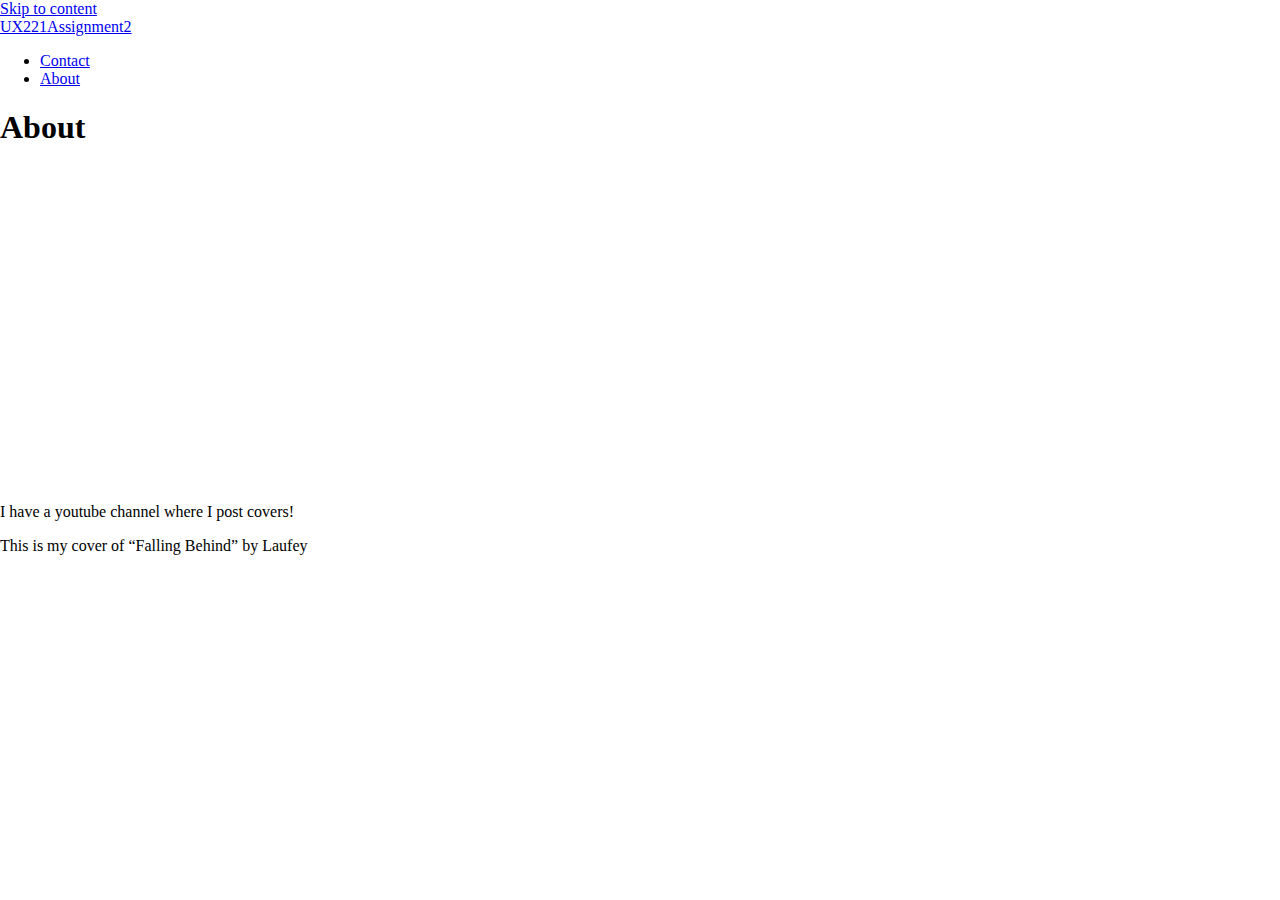
==== commit ce88be16: "deploy: fa2e1c393240b30fb31ec22c41a9f16189930c49" ====
--- a/about/index.html
+++ b/about/index.html
@@ -62,6 +62,10 @@
 			</div>
 						</div>
 
+			<nav class="site-navigation" aria-label="Main menu">
+			<ul id="menu-main" class="menu"><li id="menu-item-33" class="menu-item menu-item-type-post_type menu-item-object-page menu-item-33"><a href="/UX221Assignment2/contact/">Contact</a></li>
+<li id="menu-item-34" class="menu-item menu-item-type-post_type menu-item-object-page current-menu-item page_item page-item-8 current_page_item menu-item-34"><a href="/UX221Assignment2/about/" aria-current="page">About</a></li>
+</ul>		</nav>
 	</header>
 
 <main id="content" class="site-main post-8 page type-page status-publish hentry">
